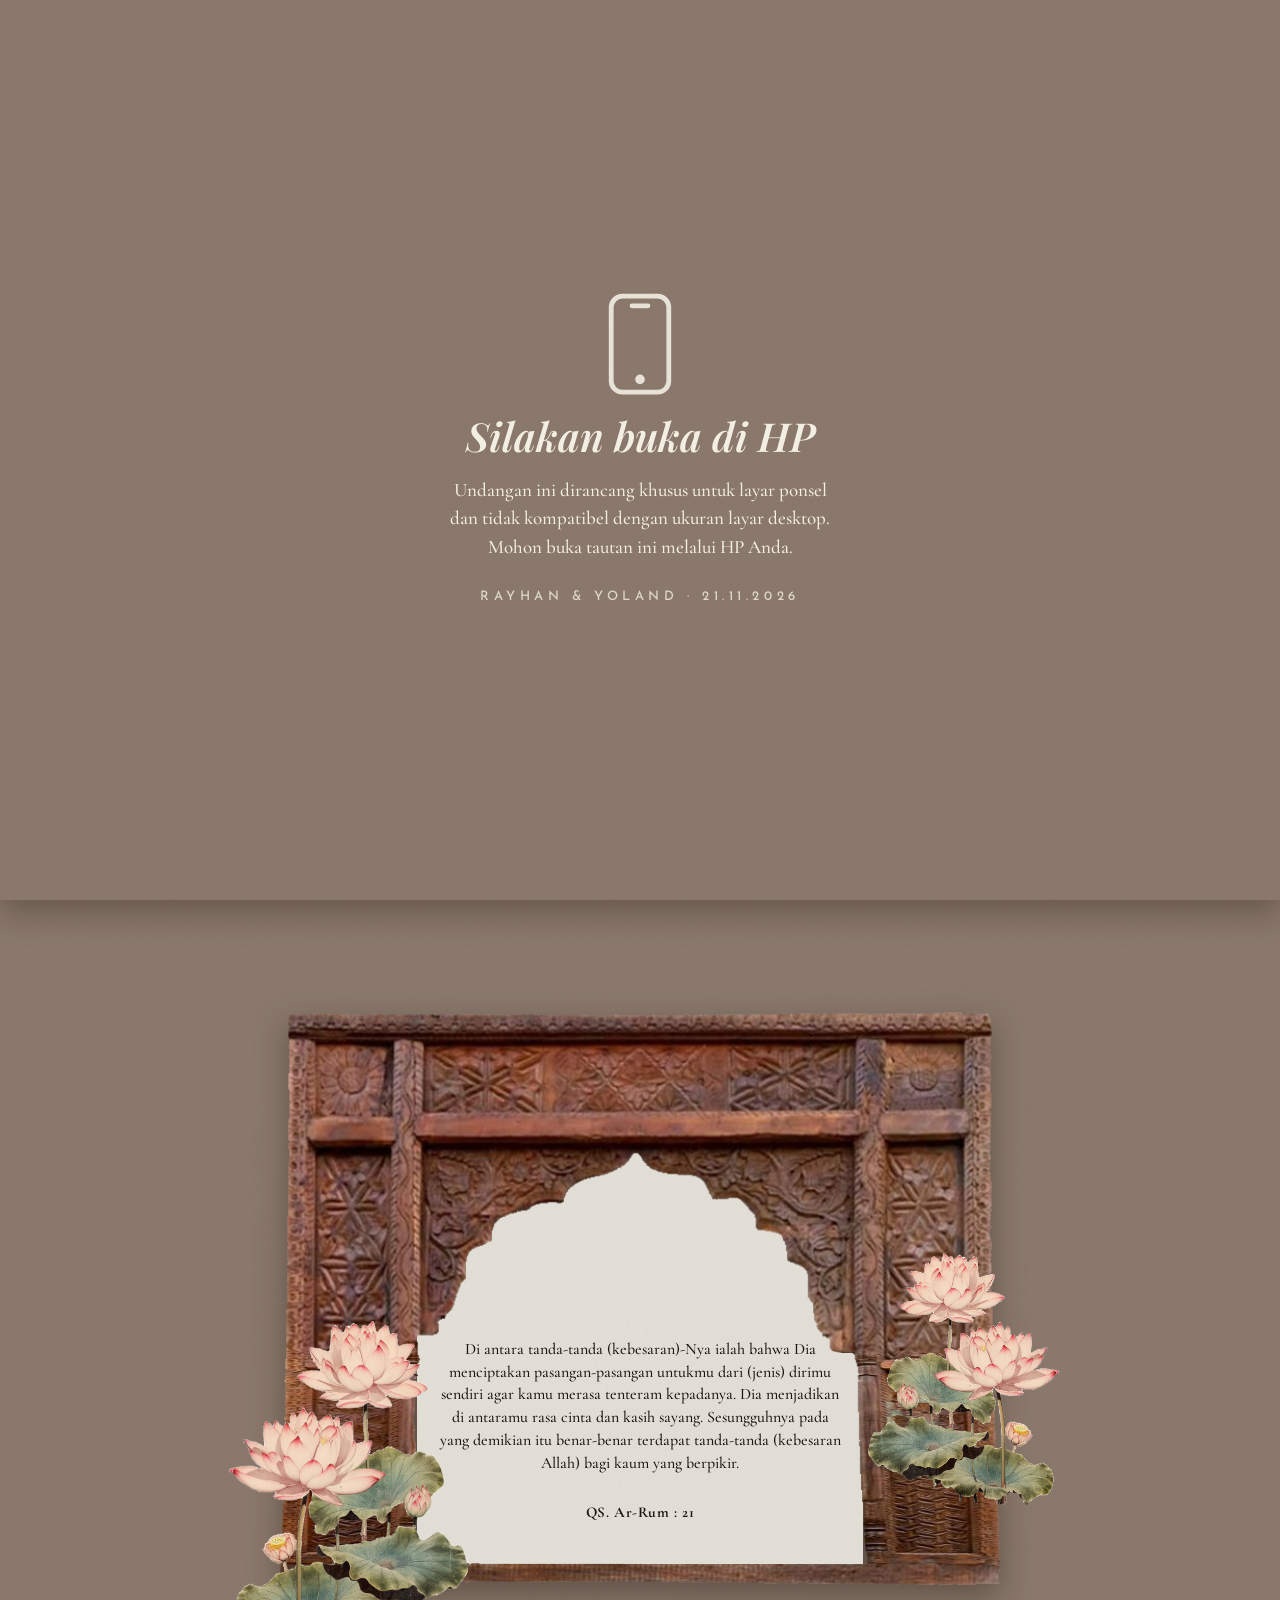
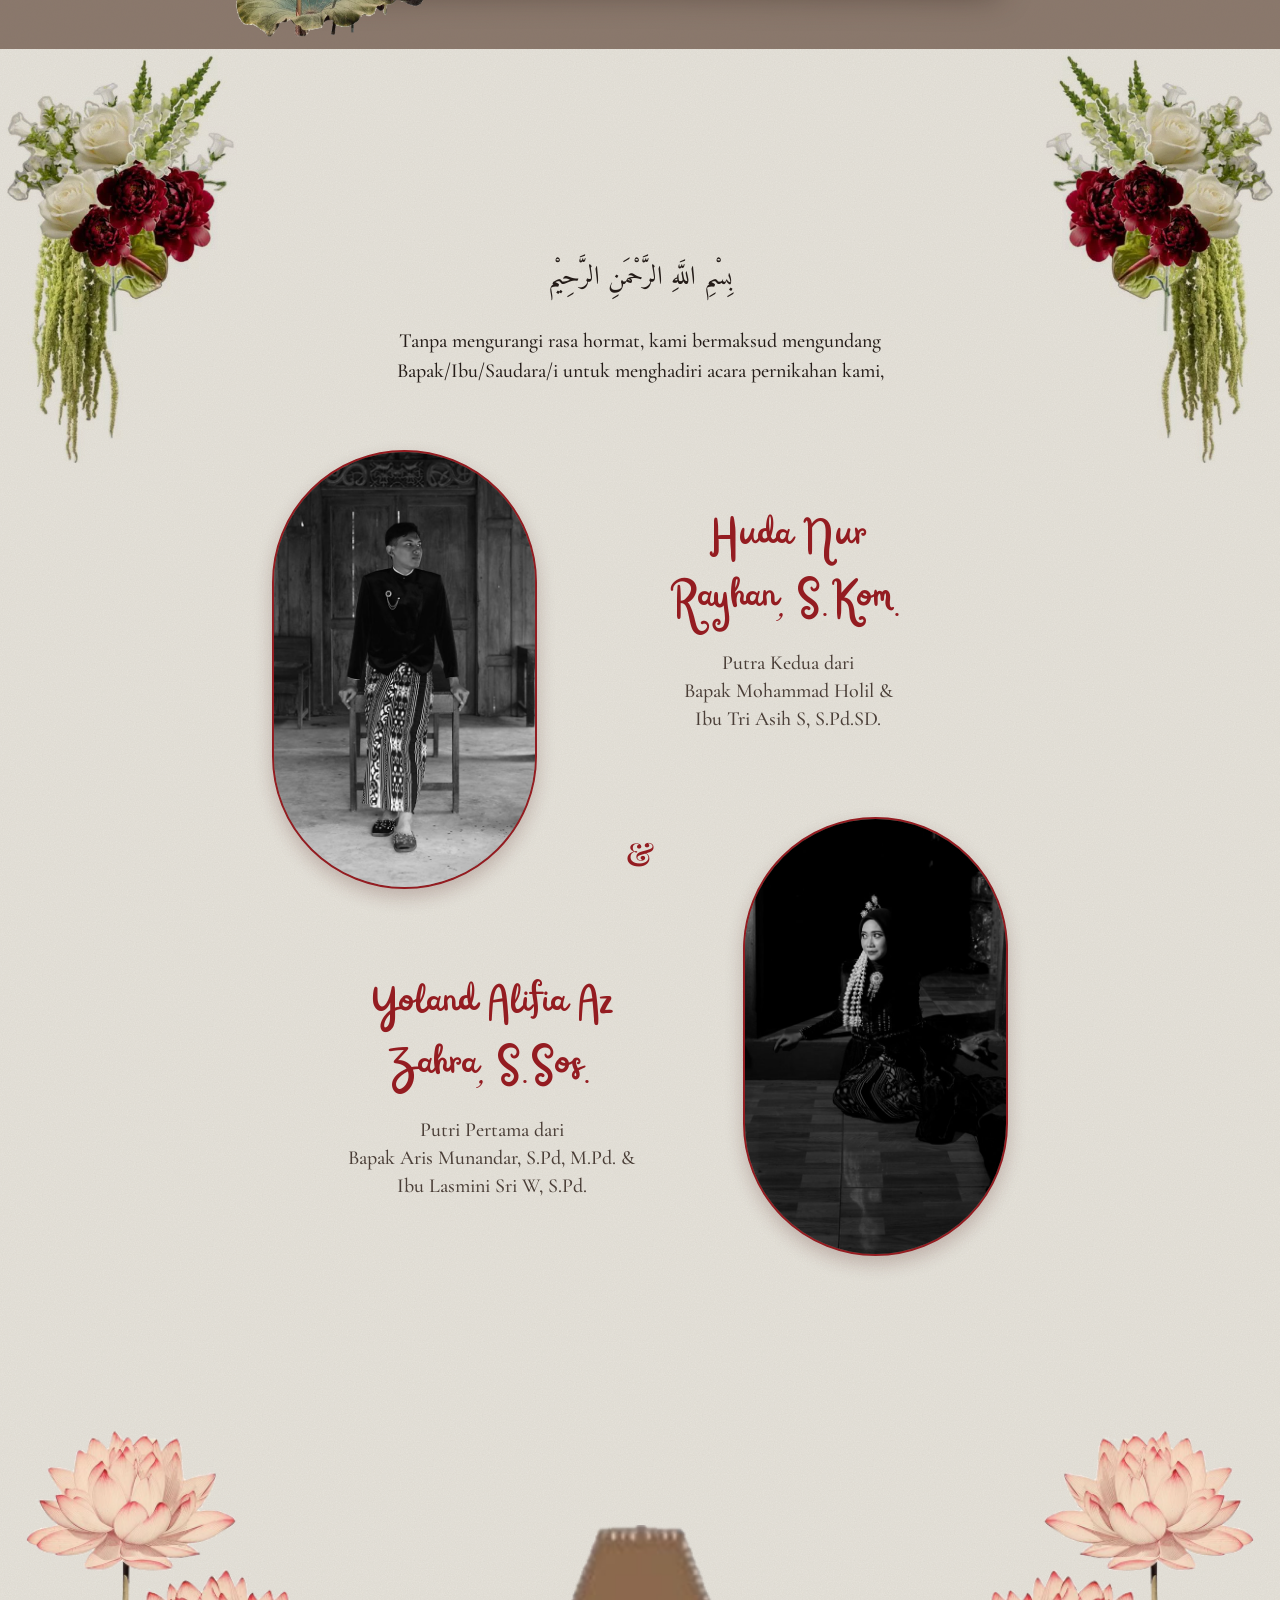
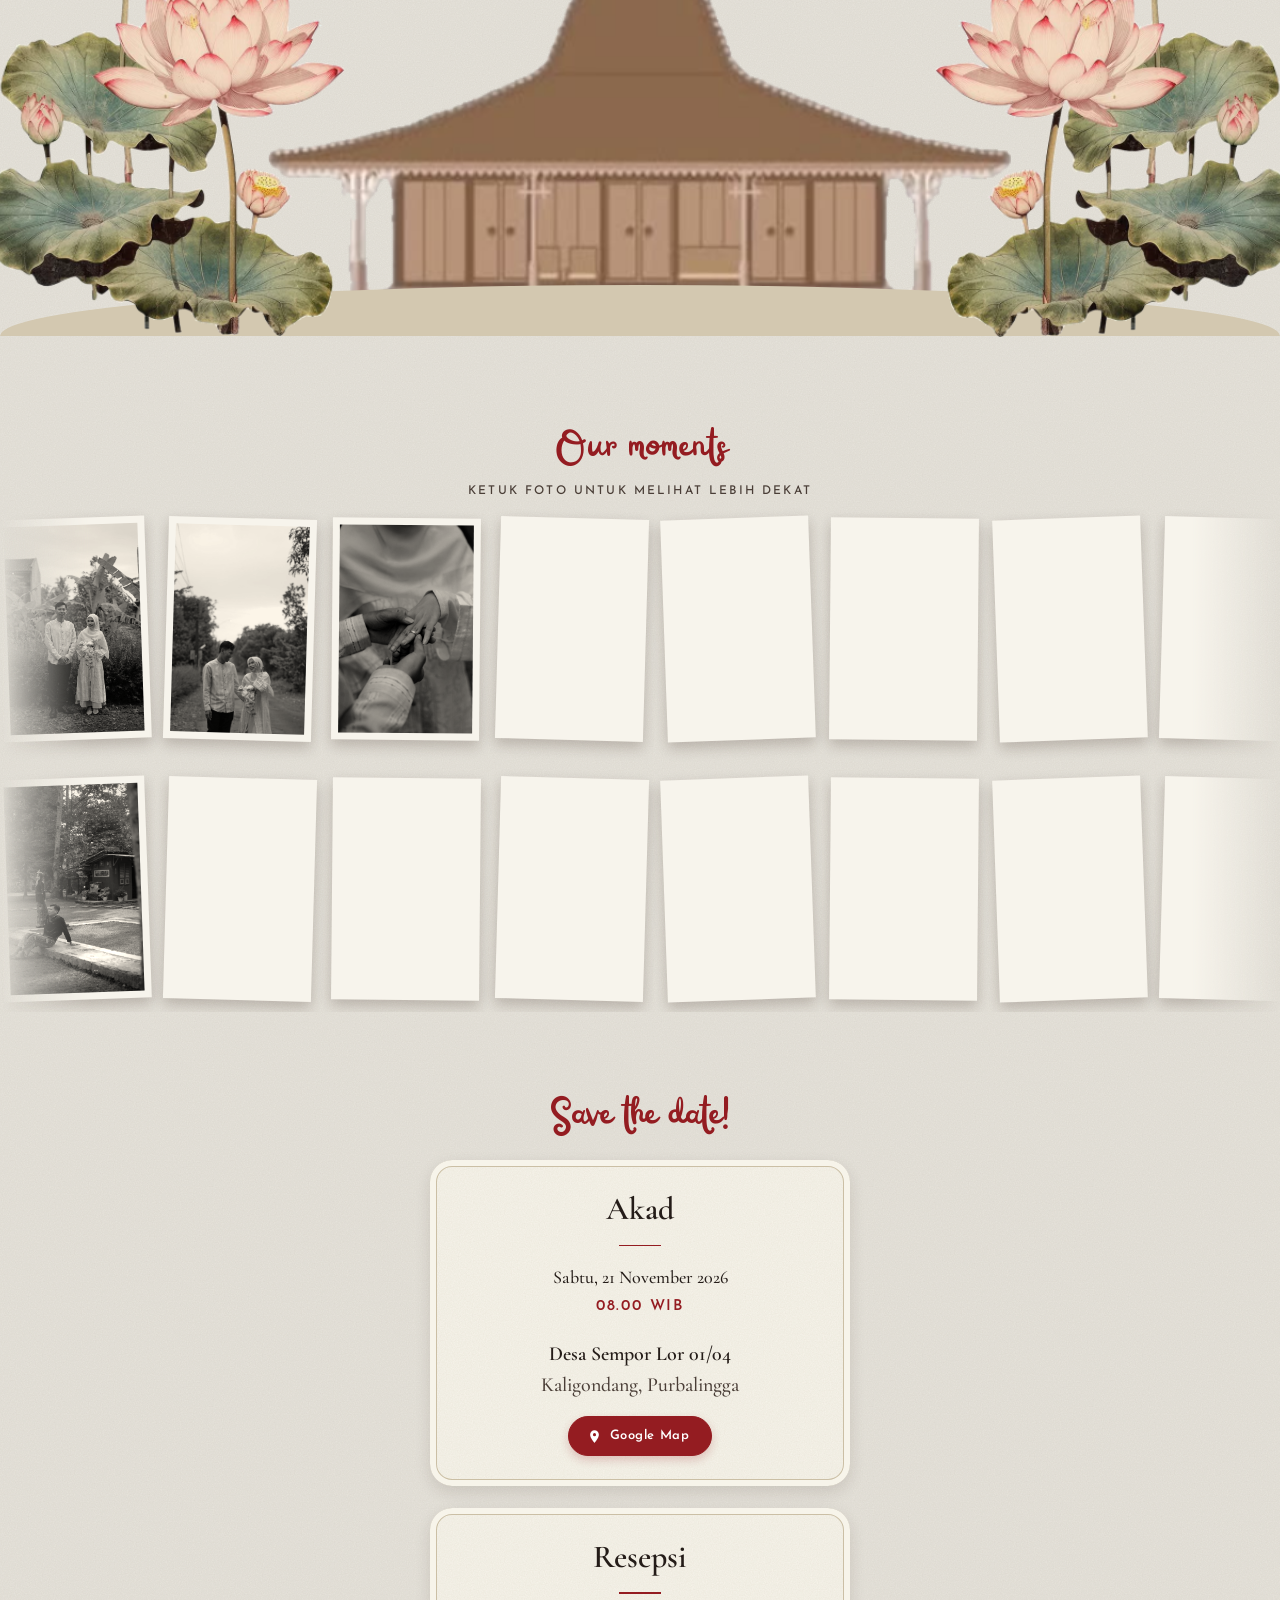
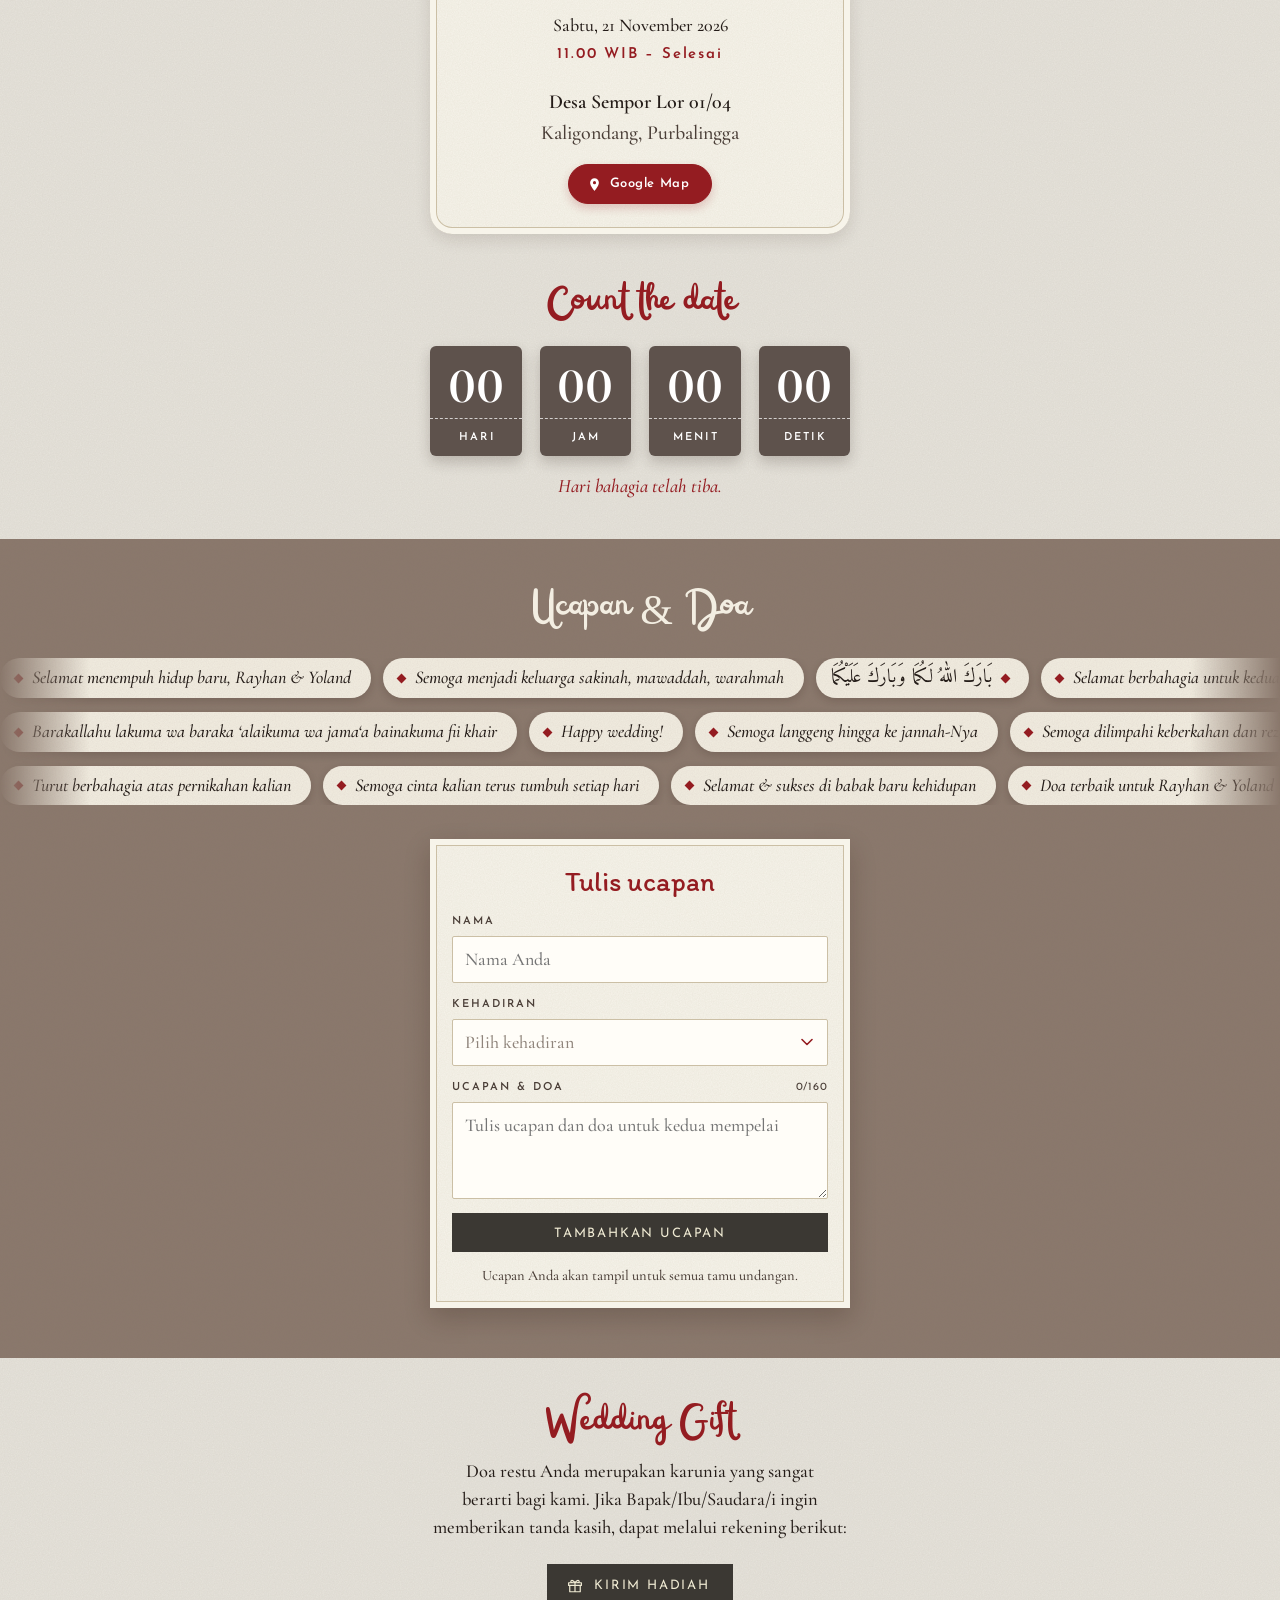
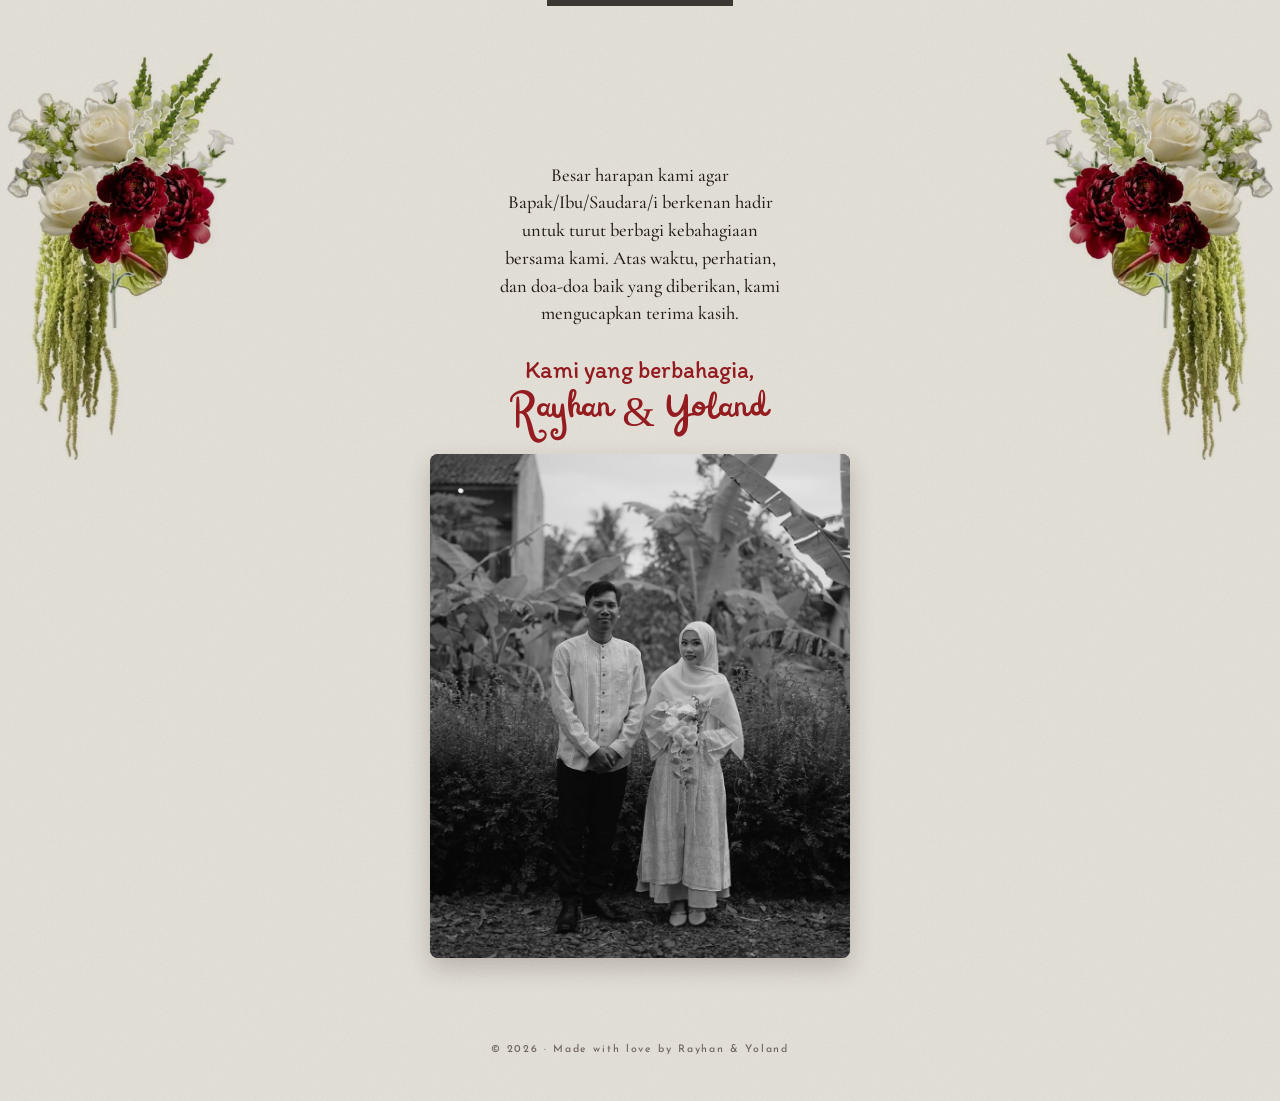
==== index.html @ 6fe1c778 "update" ====
<!doctype html>
<html lang="id">

<head>
  <meta charset="utf-8" />
  <meta name="viewport" content="width=device-width,initial-scale=1,viewport-fit=cover" />
  <style>
    /* no top padding: the cover art runs edge to edge under the notch/status bar (viewport-fit=cover);
       a safe-area-inset-top padding here showed up as a blank strip above the cover on iPhone */
    :root {
      color-scheme: light;
      box-sizing: border-box;
      padding-bottom: env(safe-area-inset-bottom, 0px);
    }

    html {
      scroll-padding-top: env(safe-area-inset-top, 0px);
    }

    body {
      margin: 0;
      padding: 0;
      font:
        14px -apple-system,
        BlinkMacSystemFont,
        sans-serif;
      background: #faf9f5;
      color: #141413;
    }

    img {
      max-width: 100%;
    }

    [hidden]:not([hidden="until-found" i]) {
      display: none !important;
    }
  </style>
  <title>Rayhan &amp; Yoland</title>
  <!-- link preview (WhatsApp, Telegram, Facebook, X): og:image and og:url must be absolute URLs -->
  <meta name="description" content="Undangan pernikahan Rayhan &amp; Yoland · 21 November 2026" />
  <meta property="og:type" content="website" />
  <meta property="og:site_name" content="Rayhan &amp; Yoland" />
  <meta property="og:title" content="The Wedding of Rayhan &amp; Yoland" />
  <meta property="og:description" content="Kami mengundang Anda untuk hadir di hari bahagia kami · 21 November 2026" />
  <meta property="og:url" content="https://my-wed-gamma.vercel.app/" />
  <meta property="og:image" content="https://my-wed-gamma.vercel.app/pict/og/preview.jpg" />
  <meta property="og:image:secure_url" content="https://my-wed-gamma.vercel.app/pict/og/preview.jpg" />
  <meta property="og:image:type" content="image/jpeg" />
  <meta property="og:image:width" content="1200" />
  <meta property="og:image:height" content="630" />
  <meta property="og:image:alt" content="Rayhan &amp; Yoland · 21 November 2026" />
  <meta property="og:locale" content="id_ID" />
  <meta name="twitter:card" content="summary_large_image" />
  <!-- tab icon: a red heart drawn as SVG, so it looks the same on every device (emoji differ per OS) -->
  <link rel="icon" type="image/svg+xml"
    href="data:image/svg+xml,%3Csvg xmlns='http://www.w3.org/2000/svg' viewBox='0 0 32 32'%3E%3Cpath d='M16 29.5C6.5 22.6 1.5 17 1.5 10.8 1.5 6.2 5.1 2.5 9.5 2.5c2.7 0 5 1.3 6.5 3.4 1.5-2.1 3.8-3.4 6.5-3.4 4.4 0 8 3.7 8 8.3 0 6.2-5 11.8-14.5 18.7Z' fill='%23e0243a'/%3E%3C/svg%3E" />
  <link rel="preconnect" href="https://fonts.googleapis.com" />
  <link rel="preconnect" href="https://fonts.gstatic.com" crossorigin />
  <link rel="stylesheet"
    href="https://fonts.googleapis.com/css2?family=Amiri&family=Cormorant+Garamond:ital,wght@0,400;0,500;0,600;0,700;1,500&family=Courier+Prime&family=Homemade+Apple&family=Itim&family=Josefin+Sans:wght@300;400;600&family=Mea+Culpa&family=Mrs+Saint+Delafield&family=Playfair+Display:ital,wght@0,600;1,600&display=swap" />
  <style>
    /* Single-look letterpress invitation: painted explicitly, no dark variant. */
    /* Railey is not on Google Fonts: uses the installed copy, or a file in fonts/ next to this page. */
    @font-face {
      font-family: "Railey";
      src: local("Railey"), local("Railey Regular"), local("Railey-Regular"),
        url("fonts/Railey.woff2") format("woff2"),
        url("fonts/Railey.otf") format("opentype"),
        url("fonts/Railey.ttf") format("truetype");
      font-display: swap;
    }

    :root {
      --taupe: #8a786c;
      --taupe-light: #9c8b7e;
      --paper: #e6e3db;
      --card: #eeeade;
      --ink: #241c18;
      --ink-soft: #4a3e37;
      --red: #941c21;
      --box: #5e524c;
      --wood: #5b3725;
      --wood-dark: #38200f;
      --nav-ink: #1e2633;
      --nav-mute: #7b8189;
      --noise: url("data:image/svg+xml,%3Csvg xmlns='http://www.w3.org/2000/svg' width='220' height='220'%3E%3Cfilter id='n'%3E%3CfeTurbulence type='fractalNoise' baseFrequency='.85' numOctaves='2' stitchTiles='stitch'/%3E%3CfeColorMatrix values='0 0 0 0 .22 0 0 0 0 .17 0 0 0 0 .13 0 0 0 .10 0'/%3E%3C/filter%3E%3Crect width='100%25' height='100%25' filter='url(%23n)'/%3E%3C/svg%3E");
      --serif: "Cormorant Garamond", Garamond, "Times New Roman", serif;
      --display: "Playfair Display", Georgia, serif;
      --script: "Mrs Saint Delafield", "Brush Script MT", cursive;
      --hand: "Mea Culpa", "Brush Script MT", cursive;
      /* section titles: Railey (fonts/Railey.ttf, same as the couple's names), so every device shows the same script */
      --title: "Railey", "Homemade Apple", cursive;
      /* "Tulis ucapan" and "Kami yang berbahagia,": MV Boli ships only with Windows, so phones fall back to Itim */
      --title-soft: "MV Boli", "Itim", "Comic Sans MS", cursive;
      --sans: "Josefin Sans", "Gill Sans", "Trebuchet MS", sans-serif;
      --mono: "Courier Prime", "Courier New", monospace;
      /* 1/400 of the screen width: a 400px-wide design that grows and shrinks with the phone */
      --u: clamp(0.8px, 100vw / 400, 2px);
    }

    html {
      scroll-behavior: smooth;
    }

    /* no sideways scrolling: clip anything that pokes past the screen edge (lotus, 100vw pieces) */
    html {
      overflow-x: hidden;
      overflow-x: clip;
    }

    body {
      overflow-x: clip;
    }

    @media (prefers-reduced-motion: reduce) {
      html {
        scroll-behavior: auto;
      }
    }

    body {
      margin: 0;
      background: var(--paper) var(--noise);
      color: var(--ink);
      font-family: var(--serif);
      font-size: 18px;
      font-weight: 500;
      line-height: 1.45;
      -webkit-font-smoothing: antialiased;
    }

    h1,
    h2,
    h3,
    p {
      margin: 0;
    }

    a {
      color: inherit;
    }

    :focus-visible {
      outline: 2px solid var(--red);
      outline-offset: 3px;
    }

    .band {
      padding-inline: 16px;
    }

    .col {
      max-width: 420px;
      margin-inline: auto;
    }

    .center {
      text-align: center;
    }

    [id] {
      scroll-margin-top: 64px;
    }

    /* ---------- top bar ---------- */
    .topbar {
      position: sticky;
      top: env(safe-area-inset-top, 0px);
      z-index: 10;
      background: var(--paper);
      border-bottom: 1px solid rgba(36, 28, 24, 0.06);
    }

    .topbar nav {
      display: flex;
      justify-content: flex-end;
      gap: 24px;
      height: 56px;
      align-items: center;
      max-width: 1100px;
      margin-inline: auto;
      font-family: var(--mono);
      font-size: 21px;
    }

    .topbar a {
      text-decoration: none;
      color: var(--nav-mute);
    }

    .topbar a:first-child {
      color: var(--nav-ink);
    }

    .topbar a:hover {
      text-decoration: underline;
      text-underline-offset: 4px;
    }

    /* ---------- taupe opening: envelope, card, verse ---------- */
    .taupe {
      background: var(--taupe) var(--noise);
      padding-block: 28px 64px;
      overflow: hidden;
      overflow: clip;
    }

    /* ---------- envelope intro (shown only when JS runs) ---------- */
    .sealed,
    .sealed body {
      overflow: hidden;
    }

    .intro {
      display: none;
    }

    .sealed .intro {
      position: fixed;
      inset: 0;
      z-index: 50;
      display: grid;
      align-content: center;
      justify-items: center;
      gap: 28px;
      padding: calc(24px + env(safe-area-inset-top, 0px)) 16px calc(24px + env(safe-area-inset-bottom, 0px));
      background: var(--taupe) var(--noise);
      text-align: center;
      color: #f3eee2;
      transition: opacity 0.9s cubic-bezier(0.4, 0, 0.2, 1) 0.1s;
    }

    .intro-head,
    .intro-to {
      transition:
        opacity 0.55s ease,
        transform 0.7s cubic-bezier(0.22, 1, 0.36, 1);
    }

    /* entrance: title, envelope and greeting drift in one after another */
    .intro-head {
      animation: intro-rise 0.9s cubic-bezier(0.22, 1, 0.36, 1) 0.1s backwards;
    }

    .intro-to {
      animation: intro-rise 0.9s cubic-bezier(0.22, 1, 0.36, 1) 0.45s backwards;
    }

    @keyframes intro-rise {
      from {
        opacity: 0;
        translate: 0 14px;
      }
    }

    .intro-eyebrow {
      font-weight: 700;
      font-size: 13px;
      letter-spacing: 0.35em;
      padding-left: 0.35em;
      opacity: 0.85;
    }

    .intro-names {
      font-family: var(--display);
      font-style: italic;
      font-weight: 600;
      font-size: clamp(36px, 10.5vw, 48px);
      line-height: 1.1;
      margin-top: 4px;
    }

    .intro-to {
      font-size: 18px;
      line-height: 1.4;
    }

    .env {
      position: relative;
      width: min(78vw, 380px);
      aspect-ratio: 3 / 2;
      perspective: 1100px;
      cursor: pointer;
      -webkit-tap-highlight-color: transparent;
      transition:
        transform 1s cubic-bezier(0.22, 1, 0.36, 1),
        opacity 0.6s ease;
      animation:
        env-in 1.1s cubic-bezier(0.22, 1, 0.36, 1) 0.25s backwards,
        bob 3.6s ease-in-out 1.35s infinite;
    }

    @keyframes env-in {
      from {
        opacity: 0;
        translate: 0 22px;
        scale: 0.94;
      }
    }

    @keyframes bob {
      50% {
        translate: 0 -5px;
      }
    }

    .env-back {
      position: absolute;
      inset: 0;
      z-index: 0;
      background: #ddd5b8;
      box-shadow: 0 14px 30px rgba(40, 24, 14, 0.32);
    }

    .letter {
      position: absolute;
      left: 6%;
      right: 6%;
      top: 7%;
      height: 86%;
      z-index: 2;
      box-sizing: border-box;
      padding: 18px 12px;
      background: #f8f4ea var(--noise);
      color: var(--ink);
      box-shadow:
        0 2px 6px rgba(40, 24, 14, 0.15),
        inset 0 0 0 6px #f8f4ea,
        inset 0 0 0 7px #cbbfa5;
      transition:
        transform 1.1s cubic-bezier(0.22, 1, 0.36, 1),
        box-shadow 1.1s ease;
    }

    .letter-caps {
      font-weight: 700;
      font-size: 10px;
      letter-spacing: 0.3em;
      padding-left: 0.3em;
      margin-top: 6px;
    }

    .letter-names {
      /* Railey (one weight): a touch larger than the old Playfair to read the same */
      font-family: var(--title);
      font-style: normal;
      font-weight: 400;
      font-size: clamp(25px, 8vw, 34px);
      line-height: 1.15;
      margin-top: 6px;
    }

    .letter-date {
      font-weight: 700;
      font-size: 11px;
      letter-spacing: 0.3em;
      padding-left: 0.3em;
      margin-top: 6px;
      color: var(--red);
    }

    .env-pocket {
      position: absolute;
      inset: 0;
      z-index: 3;
      width: 100%;
      height: 100%;
      display: block;
    }

    .flap-wrap {
      position: absolute;
      left: 0;
      right: 0;
      top: 0;
      height: 60%;
      z-index: 4;
      transform-origin: 50% 0;
      will-change: transform;
      filter: drop-shadow(0 3px 3px rgba(60, 40, 20, 0.18));
    }

    .flap {
      width: 100%;
      height: 100%;
      background: linear-gradient(180deg, #e6dfc3, #efe9d2);
      clip-path: polygon(0 0, 100% 0, 52% 97%, 50% 100%, 48% 97%);
    }

    .seal {
      position: absolute;
      left: 50%;
      top: 60%;
      z-index: 5;
      width: 58px;
      height: 58px;
      margin: -29px 0 0 -29px;
      display: grid;
      place-items: center;
      border-radius: 48% 52% 50% 50% / 52% 47% 53% 48%;
      background: radial-gradient(circle at 38% 34%,
          #c23a3f,
          #8e171d 60%,
          #6c0f14);
      box-shadow:
        0 3px 6px rgba(60, 10, 10, 0.35),
        inset 0 0 0 5px rgba(0, 0, 0, 0.12),
        inset 0 0 0 7px rgba(255, 190, 170, 0.18);
      font-family: var(--script);
      font-size: 24px;
      color: rgba(255, 222, 205, 0.85);
      transition:
        opacity 0.45s ease 0.2s,
        transform 0.55s cubic-bezier(0.34, 1.3, 0.64, 1) 0.15s,
        filter 0.45s ease 0.2s;
    }

    .open-btn {
      position: absolute;
      left: 50%;
      /* fixed 12px gap below the seal at every screen size: seal centre (60%) + seal radius (29px) + gap */
      top: calc(60% + 29px + 12px);
      z-index: 6;
      transform: translateX(-50%);
      white-space: nowrap;
      background: rgba(255, 255, 255, 0.28);
      border: 1.5px solid #3b3833;
      color: #2d2a26;
      font-family: var(--sans);
      font-weight: 400;
      font-size: 14px;
      letter-spacing: 0.12em;
      line-height: 1;
      padding: 11px 22px 9px;
      cursor: pointer;
      transition:
        background-color 0.2s ease,
        color 0.2s ease,
        opacity 0.3s ease;
    }

    .open-btn:hover {
      background: #3b3833;
      color: #efead3;
    }

    /* opening sequence: grow → seal breaks → flap opens → letter rises → all fades */
    .intro.is-opening .intro-head {
      opacity: 0;
      transform: translateY(-16px);
    }

    .intro.is-opening .intro-to {
      opacity: 0;
      transform: translateY(16px);
    }

    .intro.is-opening .open-btn {
      opacity: 0;
      pointer-events: none;
    }

    /* bob freezes where it is instead of snapping back to 0 */
    .intro.is-opening .env {
      transform: scale(1.14);
      animation-play-state: running, paused;
    }

    .intro.is-opening .seal {
      opacity: 0;
      transform: scale(1.3) rotate(-10deg);
      filter: blur(2px);
    }

    .intro.is-opening .flap-wrap {
      transform: rotateX(180deg);
      z-index: 1;
      /* symmetric ease: the flap is edge-on (90deg) exactly halfway, when it slips behind the letter */
      transition:
        transform 0.9s cubic-bezier(0.65, 0, 0.35, 1) 0.45s,
        z-index 0s linear 0.9s;
    }

    .intro.is-opening .letter {
      transform: translateY(-60%);
      box-shadow:
        0 16px 30px rgba(40, 24, 14, 0.28),
        inset 0 0 0 6px #f8f4ea,
        inset 0 0 0 7px #cbbfa5;
      transition-delay: 1.15s;
    }

    .intro.is-leaving {
      opacity: 0;
      pointer-events: none;
    }

    .intro.is-leaving .env {
      transform: scale(1.5);
      opacity: 0;
      transition:
        transform 1.1s cubic-bezier(0.5, 0, 0.2, 1),
        opacity 0.8s ease 0.15s;
    }

    @media (prefers-reduced-motion: reduce) {

      .env,
      .intro-head,
      .intro-to {
        animation: none;
      }

      .sealed .intro {
        transition-duration: 0.2s;
        transition-delay: 0s;
      }
    }

    .card:focus {
      outline: none;
    }

    /* full-bleed cover: cancel the section's side and top padding */
    .card {
      margin: -28px -16px 0;
      background: var(--card) var(--noise);
      box-shadow: 0 12px 30px rgba(35, 20, 10, 0.32);
    }

    .card svg,
    .card img {
      display: block;
      width: 100%;
      height: auto;
    }

    /* full-page cover: fills the screen, fades out as the guest scrolls (opacity/--cover-* set by JS) */
    #undangan {
      position: relative;
      height: 100vh;
      height: 100svh;
      overflow: hidden;
      will-change: opacity;
      container-type: size;
      /* cqh = 1% of the cover's height, so the text scales with the art */
    }

    /* cover.png (1414×2000): the bottom 92px is plain background; make the image 2000/1908 of the cover's
     height so that strip drops below the bottom edge (overflow: hidden) */
    #undangan img {
      height: calc(100% * 2000 / 1908);
      object-fit: cover;
      object-position: 50% 0;
      transform: translateY(var(--cover-shift, 0px)) scale(var(--cover-scale, 1));
      will-change: transform;
    }

    /* live text over the cover art (pict/page/cover.jpeg holds only the art): stays sharp and shows the guest name (?id=) */
    .cover-text {
      position: absolute;
      inset: 0;
      text-align: center;
      color: #14100d;
      pointer-events: none;
      transform: translateY(var(--cover-shift, 0px)) scale(var(--cover-scale, 1));
    }

    .cover-text>* {
      position: absolute;
      left: 6%;
      right: 6%;
      margin: 0;
    }

    .ct-date {
      top: 36.5%;
      /* below the hanging janur strands */
      font-weight: 600;
      font-size: 2.6vh;
      font-size: min(2.6cqh, 5.4cqw);
      letter-spacing: 0.12em;
      padding-left: 0.12em;
      line-height: 1.2;
      font-variant-numeric: oldstyle-nums;
    }

    .ct-of {
      top: 39.6%;
      font-weight: 600;
      font-size: 3vh;
      font-size: min(3cqh, 6.2cqw);
      letter-spacing: 0.16em;
      padding-left: 0.16em;
      line-height: 1.2;
    }

    .ct-names {
      top: 46.5%;
      /* Railey, like the couple's names inside; it has one weight, so no faux bold/italic */
      font-family: var(--title);
      font-style: normal;
      font-weight: 400;
      font-size: 7.8vh;
      font-size: min(7.8cqh, 16cqw);
      line-height: 1.02;
      text-shadow: 0.04em 0.05em 0.03em rgba(20, 12, 8, 0.32);
    }

    /* in the plain band under the art: the gunungan ends at 86.5% of the cover, the plant pots at ~89% */
    .ct-to {
      top: 88%;
      font-style: italic;
      font-weight: 600;
      font-size: 2.1vh;
      font-size: min(2.1cqh, 4.6cqw);
      line-height: 1.35;
    }

    /* the guest's name sits in a small letterpress box */
    .ct-to .guest-name {
      display: table;
      max-width: 92%;
      margin: 0.35em auto 0;
      padding: 0.28em 1em 0.3em;
      font-style: normal;
      font-weight: 700;
      font-size: 1.08em;
      line-height: 1.2;
      color: var(--ink);
      background: rgba(255, 253, 248, 0.82);
      border: 1px solid #b3a58e;
      border-radius: 6px;
      box-shadow:
        inset 0 0 0 3px rgba(255, 253, 248, 0.82),
        inset 0 0 0 4px rgba(179, 165, 142, 0.45),
        0 3px 10px rgba(40, 24, 14, 0.12);
    }

    /* intro: once the envelope is opened the art settles in and the text rises line by line.
     Held on its first frame until the envelope starts to fade (.revealing). */
    @keyframes cover-art-in {
      from {
        scale: 1.1;
      }

      to {
        scale: 1;
      }
    }

    @keyframes ct-rise {
      from {
        opacity: 0;
        transform: translateY(16px);
      }

      to {
        opacity: 1;
        transform: none;
      }
    }

    @keyframes ct-names-in {
      from {
        opacity: 0;
        transform: scale(0.92);
        filter: blur(6px);
        letter-spacing: 0.06em;
      }

      to {
        opacity: 1;
        transform: none;
        filter: none;
        letter-spacing: 0;
      }
    }

    #undangan img {
      animation: cover-art-in 2.6s cubic-bezier(0.2, 0.7, 0.2, 1) both;
    }

    .cover-text>* {
      animation: ct-rise 0.9s cubic-bezier(0.2, 0.7, 0.2, 1) both;
    }

    .ct-date {
      animation-delay: 0.35s;
    }

    .ct-of {
      animation-delay: 0.6s;
    }

    .ct-names {
      animation: ct-names-in 1.3s cubic-bezier(0.2, 0.7, 0.2, 1) 0.95s both;
    }

    .ct-to {
      animation-delay: 1.8s;
    }

    .sealed:not(.revealing) #undangan img,
    .sealed:not(.revealing) .cover-text>* {
      animation-play-state: paused;
    }

    @media (prefers-reduced-motion: reduce) {
      #undangan img {
        animation: none;
      }

      .cover-text>*,
      .ct-names {
        animation: ct-fade 0.6s ease both;
      }

      @keyframes ct-fade {
        from {
          opacity: 0;
        }
      }
    }

    /* ---------- verse door + couple: layout sized in --u (1/400 of the screen width) so it scales with the phone; text stays at the page-wide sizes ---------- */
    .door-wrap {
      position: relative;
      max-width: calc(360 * var(--u));
      margin: calc(56 * var(--u)) auto 0;
    }

    /* carved door (pict/assets/web/door.png, 692×909) as a 9-slice frame: the carvings keep their
     size and only the straight part of the doorway stretches, so the verse always fits inside.
     Slices in image px: top 326 (lintel + scalloped arch), right 132, bottom 21, left 132. */
    .door {
      --k: calc(var(--u) * 360 / 692);
      /* image px → screen, for a door 360u wide */
      border-style: solid;
      border-color: transparent;
      /* layout top is shorter than the drawn top so the text starts up inside the arch */
      /* the doorway in door.png is see-through: the padding box starts just above the arch's peak (y 136)
       and is painted with the page's paper; the carved wood is drawn over it. The padding-top
       keeps the text starting inside the arch, as before (292 = 136 + 156). */
      border-width: calc(136 * var(--k)) calc(132 * var(--k)) calc(21 * var(--k)) calc(132 * var(--k));
      padding-top: calc(156 * var(--k));
      background: var(--paper) var(--noise);
      background-clip: padding-box;
      border-image-source: url("pict/assets/web/door.png");
      border-image-slice: 326 132 21 132 fill;
      border-image-width: calc(326 * var(--k)) calc(132 * var(--k)) calc(21 * var(--k)) calc(132 * var(--k));
      border-image-repeat: stretch;
      filter: drop-shadow(0 12px 16px rgba(30, 15, 8, 0.38));
    }

    .opening {
      margin: 0;
      padding: 0 calc(10 * var(--u)) calc(20 * var(--u));
      text-align: center;
      color: #1c1511;
      font-size: 16px;
      line-height: 1.42;
    }

    .opening cite {
      display: block;
      margin-top: calc(14 * var(--u));
      font-style: normal;
      font-weight: 700;
      font-size: 15px;
      letter-spacing: 0.04em;
    }

    /* same melati artwork as the right one, mirrored so the two don't look copy-pasted */
    .lotus-left {
      position: absolute;
      left: calc(-26 * var(--u));
      bottom: calc(-26 * var(--u));
      width: calc(120 * var(--u));
      height: auto;
      transform: scaleX(-1);
      pointer-events: none;
    }

    .lotus-right {
      position: absolute;
      right: calc(-30 * var(--u));
      top: 42%;
      width: calc(96 * var(--u));
      height: auto;
      pointer-events: none;
    }

    /* ---------- paper sections ---------- */
    .paper {
      padding-block: 40px;
    }

    .garland-wrap {
      position: relative;
      padding-top: 76px;
    }

    /* two halves pinned to the screen edges and the section top, outside the padding (.paper: 40px) */
    .garland {
      position: absolute;
      top: -40px;
      width: min(50vw, 220px);
      height: auto;
      pointer-events: none;
    }

    .garland-l {
      left: calc(50% - 50vw);
    }

    .garland-r {
      right: calc(50% - 50vw);
    }

    .garland-text {
      padding-inline: 15%;
      text-align: center;
      position: relative;
    }

    /* the couple section scales with the screen width */
    #mempelai {
      padding: calc(40 * var(--u)) calc(16 * var(--u));
    }

    #mempelai .col {
      max-width: calc(368 * var(--u));
    }

    #mempelai .garland-wrap {
      padding-top: calc(64 * var(--u));
    }

    #mempelai .garland {
      top: calc(-40 * var(--u));
      width: calc(200 * var(--u));
    }

    /* top_flower.webp: crop away its wide white margin to the bouquet, and let the white melt into the paper */
    .flower {
      overflow: hidden;
      aspect-ratio: 405 / 705;
      mix-blend-mode: multiply;
    }

    .flower img {
      position: absolute;
      left: -35.8%;
      top: -40.4%;
      width: 166.7%;
      max-width: none;
      height: auto;
    }

    .flower-r {
      transform: scaleX(-1);
    }

    .garland.flower,
    #mempelai .garland.flower {
      width: calc(120 * var(--u));
    }

    .bismillah {
      font-family: "Amiri", "Traditional Arabic", serif;
      font-size: 26px;
      line-height: 1.6;
      margin-bottom: calc(14 * var(--u));
      font-weight: 400;
    }

    .lead {
      font-size: min(calc(15 * var(--u)), 20px);
      line-height: 1.5;
      text-wrap: balance;
    }

    /* staggered couple: each photo spans two rows so the other side's text tucks in beside it */
    .couple {
      display: grid;
      grid-template-columns: 36% 1fr 36%;
      grid-template-areas:
        "p1  t1  t1"
        "p1  amp p2"
        "t2  t2  p2";
      column-gap: calc(16 * var(--u));
      row-gap: calc(22 * var(--u));
      align-items: center;
      padding-top: calc(32 * var(--u));
    }

    .c-p1 {
      grid-area: p1;
    }

    .c-t1 {
      grid-area: t1;
      align-self: start;
      padding-top: calc(28 * var(--u));
    }

    .c-amp {
      grid-area: amp;
    }

    .c-t2 {
      grid-area: t2;
      align-self: end;
      padding-bottom: calc(28 * var(--u));
    }

    .c-p2 {
      grid-area: p2;
    }

    .oval {
      aspect-ratio: 3 / 5;
      max-width: 100%;
      border-radius: 999px;
      /* capsule: straight sides, round top and bottom */
      border: 2.5px solid var(--red);
      overflow: hidden;
      background: #7b6c62 var(--noise);
      box-shadow: 0 8px 18px rgba(70, 20, 15, 0.22);
      display: grid;
      place-items: center;
    }

    .oval img,
    .couple-photo img {
      width: 100%;
      height: 100%;
      object-fit: cover;
      filter: grayscale(1);
      display: block;
    }

    /* closing photo (2:3) in a 5:6 frame: pinned to the frame so object-fit crops it (instead of the
     grid letting it grow to its own height), and aimed low to keep the couple in view, head to shoes */
    .couple-photo {
      position: relative;
    }

    .couple-photo img {
      position: absolute;
      inset: 0;
      object-position: 50% 82%;
    }

    .oval>svg,
    .couple-photo>svg {
      width: 100%;
      height: 100%;
      display: block;
    }

    .mono {
      font-family: var(--script);
      color: rgba(246, 240, 228, 0.78);
      font-size: clamp(58px, 17vw, 86px);
      line-height: 1;
      user-select: none;
    }

    .who {
      text-align: center;
    }

    .name {
      font-family: "Railey", "Homemade Apple", var(--hand);
      font-weight: 400;
      color: var(--red);
      font-size: calc(22 * var(--u));
      line-height: 1.4;
      margin-bottom: calc(10 * var(--u));
      text-wrap: balance;
    }

    .parents {
      font-size: min(calc(15 * var(--u)), 20px);
      line-height: 1.4;
      color: var(--ink-soft);
      text-wrap: balance;
    }

    .amp {
      font-family: var(--display);
      font-weight: 600;
      color: var(--red);
      font-size: 32px;
      text-align: center;
      line-height: 1;
      margin: 0;
    }

    /* full-bleed: reaches both screen edges, outside the column padding */
    .scene {
      position: relative;
      width: 100vw;
      aspect-ratio: 400 / 200;
      margin: calc(20 * var(--u)) 0 0 calc(50% - 50vw);
    }

    /* the ground the house stands on, drawn over the house's base and under the flowers */
    .scene::after {
      content: "";
      position: absolute;
      left: 0;
      right: 0;
      bottom: 0;
      height: 8%;
      z-index: 1;
      background: #d3c8b0;
      border-radius: 50% 50% 0 0 / 100% 100% 0 0;
    }

    .scene img {
      position: absolute;
      bottom: 0;
      height: auto;
      max-width: none;
    }

    .scene-home {
      left: 50%;
      bottom: 5%;
      width: 58%;
      transform: translateX(-50%);
    }

    .scene-melati {
      left: -3%;
      width: 30%;
      z-index: 2;
    }

    /* same melati as the left, mirrored so the scene is framed symmetrically */
    .scene-flower {
      right: -3%;
      width: 30%;
      z-index: 2;
      transform: scaleX(-1);
    }

    .script-xl {
      font-family: var(--title);
      font-weight: 400;
      color: var(--red);
      font-size: clamp(32px, 9.5vw, 42px);
      line-height: 1.2;
    }

    /* ---------- event cards (akad, resepsi) ---------- */
    .events {
      display: grid;
      gap: 22px;
      margin-top: 18px;
    }

    .ev {
      padding: 30px 20px 30px;
      border-radius: 22px;
      /* same letterpress card as the wish form and gift accounts */
      background: #f7f4ea var(--noise);
      box-shadow:
        0 6px 16px rgba(40, 24, 14, 0.12),
        inset 0 0 0 6px #f7f4ea,
        inset 0 0 0 7px #cbbfa5;
    }

    .ev-title {
      font-family: var(--serif);
      font-weight: 600;
      font-size: 32px;
      line-height: 1.2;
      margin-top: 0;
      color: var(--ink);
    }

    .ev-rule {
      width: 42px;
      height: 1.5px;
      margin: 16px auto 18px;
      background: var(--red);
      border: 0;
    }

    .ev-date {
      font-size: 18px;
    }

    .ev-time {
      font-family: var(--sans);
      font-weight: 600;
      font-size: 15px;
      letter-spacing: 0.12em;
      color: var(--red);
      margin-top: 6px;
    }

    .ev-venue {
      font-size: 20px;
      font-weight: 600;
      margin-top: 22px;
    }

    .ev-addr {
      font-size: 20px;
      color: var(--ink-soft);
      margin-top: 2px;
    }

    .map-btn {
      display: inline-flex;
      align-items: center;
      gap: 8px;
      margin-top: 16px;
      padding: 10px 22px 9px 18px;
      border: 1px solid var(--red);
      border-radius: 999px;
      background: var(--red);
      color: #fff;
      font-family: var(--sans);
      font-weight: 600;
      font-size: 13px;
      letter-spacing: 0.04em;
      text-decoration: none;
      box-shadow: 0 4px 10px rgba(148, 28, 33, 0.22);
      transition:
        transform 0.2s ease,
        box-shadow 0.2s ease;
    }

    .map-btn svg {
      width: 15px;
      height: 15px;
      flex: none;
    }

    .map-btn:hover {
      transform: translateY(-2px);
      box-shadow: 0 7px 14px rgba(148, 28, 33, 0.28);
    }

    .countdown-title {
      margin-top: 44px;
    }

    .count {
      display: flex;
      justify-content: center;
      gap: clamp(8px, 3.5vw, 18px);
      margin-top: 18px;
    }

    .unit {
      flex: 1 1 0;
      max-width: 96px;
      background: var(--box);
      color: #fff;
      border-radius: 6px;
      box-shadow: 0 6px 14px rgba(40, 28, 22, 0.22);
    }

    .num {
      font-family: var(--display);
      font-weight: 600;
      font-size: clamp(30px, 10vw, 44px);
      line-height: 1;
      padding: 16px 0 12px;
      font-variant-numeric: lining-nums tabular-nums;
      border-bottom: 1.5px dashed rgba(255, 255, 255, 0.72);
    }

    .lbl {
      font-family: var(--sans);
      font-weight: 600;
      font-size: 11px;
      letter-spacing: 0.2em;
      padding: 11px 0 10px 0.2em;
    }

    .arrived {
      margin-top: 16px;
      font-style: italic;
      font-size: 19px;
      color: var(--red);
    }

    /* ---------- passing photo gallery ---------- */
    .gallery {
      padding-block: 8px 40px;
      overflow: hidden;
      overflow: clip;
    }

    .gallery-title {
      font-family: var(--title);
      font-weight: 400;
      color: var(--red);
      font-size: clamp(32px, 9.5vw, 42px);
      line-height: 1.2;
      text-align: center;
      padding-inline: 16px;
      margin-bottom: 8px;
    }

    .gallery .group {
      gap: 18px;
      padding-right: 18px;
      padding-block: 12px;
    }

    .shot {
      flex: none;
      box-sizing: border-box;
      width: 148px;
      height: 222px;
      margin: 0;
      padding: 7px;
      background: #f7f4ec;
      box-shadow: 0 6px 14px rgba(40, 24, 14, 0.22);
      transform: rotate(var(--r, 0deg));
    }

    .shot:nth-child(odd) {
      --r: -2deg;
    }

    .shot:nth-child(even) {
      --r: 1.6deg;
    }

    .shot:nth-child(3n) {
      --r: 0.5deg;
    }

    .shot svg,
    .shot img {
      display: block;
      width: 100%;
      height: 100%;
      object-fit: cover;
      filter: grayscale(1) sepia(0.2) contrast(1.03);
    }

    .shot {
      cursor: zoom-in;
      transition:
        transform 0.25s ease,
        box-shadow 0.25s ease;
    }

    .shot:hover,
    .shot:focus-visible {
      transform: rotate(0deg) scale(1.05);
      box-shadow: 0 12px 24px rgba(40, 24, 14, 0.3);
    }

    .lane:focus-within .track {
      animation-play-state: paused;
    }

    .gallery-hint {
      text-align: center;
      font-family: var(--sans);
      font-size: 12px;
      letter-spacing: 0.18em;
      text-transform: uppercase;
      color: var(--ink-soft);
      padding-inline: 16px;
      margin-bottom: 6px;
    }

    /* ---------- photo preview ---------- */
    .lb-open {
      overflow: hidden;
    }

    .lb-open .track {
      animation-play-state: paused;
    }

    .lightbox {
      position: fixed;
      inset: 0;
      z-index: 60;
      display: grid;
      grid-template-columns: auto minmax(0, 1fr) auto;
      grid-template-areas: "prev frame next";
      align-items: center;
      align-content: center;
      gap: 14px;
      padding: calc(64px + env(safe-area-inset-top, 0px)) 16px calc(28px + env(safe-area-inset-bottom, 0px));
      background: rgba(28, 20, 16, 0.9);
      opacity: 0;
      transition: opacity 0.25s ease;
    }

    .lightbox.is-open {
      opacity: 1;
    }

    .lb-frame {
      grid-area: frame;
      justify-self: center;
      margin: 0;
      width: min(100%, 460px, calc((100vh - 200px) * 0.667));
      width: min(100%, 460px, calc((100dvh - 200px) * 0.667));
      box-sizing: border-box;
      padding: 12px 12px 14px;
      background: #f7f4ec;
      box-shadow: 0 22px 50px rgba(0, 0, 0, 0.45);
      transform: scale(0.94) rotate(-1deg);
      transition: transform 0.3s cubic-bezier(0.2, 0.7, 0.2, 1);
      touch-action: pan-y;
    }

    .lightbox.is-open .lb-frame {
      transform: none;
    }

    .lb-media {
      aspect-ratio: 2 / 3;
      overflow: hidden;
      background: #d8d2c6;
    }

    /* preview shows the photo in its natural colour (the gallery strip stays toned) */
    .lb-media>svg,
    .lb-media>img {
      display: block;
      width: 100%;
      height: 100%;
      object-fit: cover;
    }

    .lb-cap {
      display: flex;
      justify-content: space-between;
      align-items: baseline;
      gap: 12px;
      padding-top: 10px;
    }

    .lb-title {
      font-family: var(--title);
      font-size: 22px;
      line-height: 1.3;
      color: var(--red);
    }

    .lb-count {
      flex: none;
      font-family: var(--sans);
      font-size: 12px;
      letter-spacing: 0.2em;
      color: var(--ink-soft);
      font-variant-numeric: tabular-nums;
    }

    .lb-btn {
      width: 46px;
      height: 46px;
      display: grid;
      place-items: center;
      border-radius: 50%;
      border: 1px solid rgba(243, 238, 226, 0.4);
      background: rgba(243, 238, 226, 0.12);
      color: #f3eee2;
      cursor: pointer;
      transition: background-color 0.2s ease;
    }

    .lb-btn:hover {
      background: rgba(243, 238, 226, 0.26);
    }

    .lb-btn svg {
      width: 20px;
      height: 20px;
    }

    .lb-prev {
      grid-area: prev;
    }

    .lb-next {
      grid-area: next;
    }

    .lb-close {
      position: absolute;
      top: calc(12px + env(safe-area-inset-top, 0px));
      right: 16px;
    }

    @media (max-width: 600px) {
      .lightbox {
        grid-template-columns: 1fr 1fr;
        grid-template-areas: "frame frame" "prev next";
        row-gap: 18px;
      }

      .lb-frame {
        width: min(100%, 460px, calc((100vh - 240px) * 0.667));
        width: min(100%, 460px, calc((100dvh - 240px) * 0.667));
      }

      .lb-prev {
        justify-self: end;
        margin-right: 10px;
      }

      .lb-next {
        justify-self: start;
        margin-left: 10px;
      }
    }

    @media (prefers-reduced-motion: reduce) {

      .lightbox,
      .lb-frame,
      .shot {
        transition: none;
      }
    }

    .g-mono {
      font-family: var(--script);
      font-size: 44px;
      fill: #3a3a3a;
    }

    .g-date {
      font-family: var(--serif);
      font-weight: 700;
      font-size: 9px;
      letter-spacing: 2px;
      fill: #555;
    }

    /* ---------- passing wishes ---------- */
    .wishes {
      background: var(--taupe) var(--noise);
      padding-block: 44px 50px;
      overflow: hidden;
      overflow: clip;
    }

    .wishes-title {
      font-family: var(--title);
      font-weight: 400;
      color: #f3eee2;
      font-size: clamp(32px, 9.5vw, 42px);
      line-height: 1.2;
      text-align: center;
      padding-inline: 16px;
      margin-bottom: 24px;
    }

    .lanes {
      display: grid;
      gap: 14px;
      -webkit-mask-image: linear-gradient(90deg,
          transparent,
          #000 7%,
          #000 93%,
          transparent);
      mask-image: linear-gradient(90deg,
          transparent,
          #000 7%,
          #000 93%,
          transparent);
    }

    .track {
      display: flex;
      width: max-content;
      animation: drift var(--dur, 44s) linear infinite;
    }

    .lane.rev .track {
      animation-direction: reverse;
    }

    .lane:hover .track {
      animation-play-state: paused;
    }

    .group {
      display: flex;
      gap: 12px;
      padding-right: 12px;
    }

    .wish {
      flex: none;
      display: inline-flex;
      align-items: center;
      gap: 10px;
      white-space: nowrap;
      background: #f2ede1 var(--noise);
      color: var(--ink);
      font-style: italic;
      font-size: 18px;
      line-height: 1.3;
      padding: 8px 20px 8px 15px;
      border-radius: 999px;
      box-shadow: 0 3px 8px rgba(40, 24, 14, 0.18);
    }

    .wish::before {
      content: "";
      flex: none;
      width: 7px;
      height: 7px;
      background: var(--red);
      transform: rotate(45deg);
    }

    /* guest said they will attend: green dot (not attending / unknown stays red) */
    .wish.is-hadir::before {
      background: #3f7d3a;
    }

    .wish.ar {
      font-family: "Amiri", "Traditional Arabic", serif;
      font-style: normal;
      font-size: 19px;
    }

    @keyframes drift {
      from {
        transform: translateX(0);
      }

      to {
        transform: translateX(-50%);
      }
    }

    @media (prefers-reduced-motion: reduce) {
      .lanes {
        -webkit-mask-image: none;
        mask-image: none;
      }

      .track {
        animation: none;
        width: auto;
      }

      .group {
        flex-wrap: wrap;
        justify-content: center;
        padding-inline: 16px;
      }

      .group[aria-hidden="true"] {
        display: none;
      }

      .wish {
        white-space: normal;
      }
    }

    /* ---------- wish form ---------- */
    .wish-form {
      box-sizing: border-box;
      max-width: 420px;
      margin: 34px auto 0;
      margin-inline: max(16px, calc((100% - 420px) / 2));
      padding: 24px 22px 22px;
      background: #f7f4ea var(--noise);
      box-shadow:
        0 10px 24px rgba(40, 24, 14, 0.22),
        inset 0 0 0 6px #f7f4ea,
        inset 0 0 0 7px #cbbfa5;
      color: var(--ink);
      display: grid;
      gap: 14px;
    }

    .wish-form h3 {
      font-family: var(--title-soft);
      font-weight: 400;
      color: var(--red);
      font-size: 28px;
      line-height: 1.3;
      text-align: center;
    }

    .field {
      display: grid;
      gap: 6px;
    }

    .field label,
    .field .count {
      font-family: var(--sans);
      font-weight: 600;
      font-size: 11px;
      letter-spacing: 0.18em;
      text-transform: uppercase;
      color: var(--ink-soft);
    }

    .field-top {
      display: flex;
      justify-content: space-between;
      align-items: baseline;
    }

    .field .count {
      /* shares the class name with the countdown row (.count), so cancel its layout */
      display: inline;
      margin: 0;
      font-weight: 400;
      letter-spacing: 0.08em;
      font-variant-numeric: tabular-nums;
    }

    .field input,
    .field select,
    .field textarea {
      box-sizing: border-box;
      width: 100%;
      font: 500 18px/1.4 var(--serif);
      color: var(--ink);
      background: #fffdf8;
      border: 1px solid #cbbfa5;
      border-radius: 2px;
      padding: 10px 12px;
    }

    .field textarea {
      resize: vertical;
      min-height: 92px;
    }

    /* attendance dropdown: native select with a drawn chevron */
    .field select {
      -webkit-appearance: none;
      appearance: none;
      padding-right: 38px;
      cursor: pointer;
      background:
        url("data:image/svg+xml,%3Csvg xmlns='http://www.w3.org/2000/svg' viewBox='0 0 12 8'%3E%3Cpath d='M1 1.5l5 5 5-5' fill='none' stroke='%23941c21' stroke-width='1.6' stroke-linecap='round' stroke-linejoin='round'/%3E%3C/svg%3E") right 14px center / 12px 8px no-repeat,
        #fffdf8;
    }

    .field select:invalid {
      color: #8f847b;
    }

    .field select option {
      color: var(--ink);
    }

    .field input:focus,
    .field select:focus,
    .field textarea:focus {
      outline: none;
      border-color: var(--red);
      box-shadow: 0 0 0 2px rgba(148, 28, 33, 0.15);
    }

    .form-err {
      color: var(--red);
      font-size: 16px;
    }

    .form-ok {
      color: var(--ink);
      font-size: 17px;
      font-style: italic;
      text-align: center;
    }

    .submit-btn {
      background: #3b3833;
      color: #efead3;
      border: 1.5px solid #3b3833;
      font-family: var(--sans);
      font-size: 13px;
      letter-spacing: 0.14em;
      line-height: 1;
      padding: 13px 16px 11px;
      cursor: pointer;
      transition: background-color 0.2s ease;
    }

    .submit-btn:hover {
      background: var(--red);
      border-color: var(--red);
    }

    .submit-btn:disabled {
      opacity: 0.65;
      cursor: progress;
    }

    .form-note {
      font-size: 14.5px;
      color: var(--ink-soft);
      text-align: center;
      line-height: 1.35;
    }

    .wish.is-mine {
      background: #fbeee8;
      box-shadow:
        0 0 0 2px var(--red),
        0 3px 8px rgba(40, 24, 14, 0.18);
    }

    .wish-from {
      font-style: normal;
      font-weight: 700;
    }

    /* ---------- wedding gift ---------- */
    .gift-lead {
      font-size: 18.5px;
      line-height: 1.5;
      margin-top: 10px;
      text-wrap: balance;
    }

    .gift-list {
      display: grid;
      gap: 14px;
      margin-top: 24px;
      text-align: left;
    }

    .gift-toggle {
      display: inline-flex;
      align-items: center;
      gap: 10px;
      margin-top: 22px;
      padding: 13px 22px 11px 18px;
      background: #3b3833;
      color: #efead3;
      border: 1.5px solid #3b3833;
      font-family: var(--sans);
      font-size: 13px;
      letter-spacing: 0.14em;
      line-height: 1;
      cursor: pointer;
      transition:
        background-color 0.2s ease,
        border-color 0.2s ease;
    }

    .gift-toggle svg {
      width: 18px;
      height: 18px;
      flex: none;
      margin-top: -2px;
    }

    .gift-toggle:hover,
    .gift-toggle[aria-expanded="true"] {
      background: var(--red);
      border-color: var(--red);
    }

    /* collapsible accounts: the panel's single grid row eases between 0fr and 1fr, so the section
     grows and shrinks smoothly instead of jumping; the cards fade in one by one as it opens */
    .gift-panel {
      display: grid;
      grid-template-rows: 1fr;
    }

    .gift-clip {
      min-height: 0;
      overflow: hidden;
      margin: 0 -14px;
    }

    /* spacing lives inside the clipped box (it would stay when collapsed on the clip itself),
     with room for the card shadows */
    .gift-clip>.gift-list {
      margin: 0;
      padding: 24px 14px 22px;
    }

    .gift-panel.is-collapsible {
      grid-template-rows: 0fr;
      transition: grid-template-rows 0.55s cubic-bezier(0.4, 0, 0.2, 1);
    }

    .gift-panel.is-collapsible.is-open {
      grid-template-rows: 1fr;
      transition-duration: 0.7s;
    }

    .gift-panel.is-collapsible .acct {
      opacity: 0;
      transform: translateY(14px);
      transition:
        opacity 0.25s ease,
        transform 0.25s ease;
    }

    .gift-panel.is-open .acct {
      opacity: 1;
      transform: none;
      transition:
        opacity 0.5s ease,
        transform 0.6s cubic-bezier(0.2, 0.7, 0.2, 1);
    }

    .gift-panel.is-open .acct:nth-child(1) {
      transition-delay: 0.15s;
    }

    .gift-panel.is-open .acct:nth-child(2) {
      transition-delay: 0.25s;
    }

    .gift-panel.is-open .acct:nth-child(3) {
      transition-delay: 0.35s;
    }

    .gift-toggle svg {
      transition: transform 0.4s cubic-bezier(0.2, 0.7, 0.2, 1);
    }

    .gift-toggle[aria-expanded="true"] svg {
      transform: rotate(-12deg) scale(1.08);
    }

    @media (prefers-reduced-motion: reduce) {

      .gift-panel.is-collapsible,
      .gift-panel.is-collapsible .acct,
      .gift-toggle svg {
        transition: none !important;
      }
    }

    .acct {
      display: grid;
      grid-template-columns: minmax(0, 1fr) auto;
      align-items: center;
      gap: 6px 14px;
      padding: 18px 20px;
      background: #f7f4ea var(--noise);
      box-shadow:
        0 6px 16px rgba(40, 24, 14, 0.12),
        inset 0 0 0 6px #f7f4ea,
        inset 0 0 0 7px #cbbfa5;
    }

    .acct-bank {
      display: flex;
      align-items: center;
      gap: 9px;
      font-family: var(--sans);
      font-weight: 600;
      font-size: 13px;
      letter-spacing: 0.2em;
      text-transform: uppercase;
      color: var(--ink-soft);
    }

    .acct-bank::before {
      content: "";
      width: 7px;
      height: 7px;
      background: var(--red);
      transform: rotate(45deg);
      flex: none;
    }

    /* bank logo (pict/assets/web/bank-*.svg) stands in for the diamond + name; the name stays for screen readers */
    .acct-bank--logo::before,
    .acct-bank--gift::before {
      content: none;
    }

    .bank-logo {
      display: block;
      height: 26px;
      width: auto;
      max-width: 100%;
    }

    .acct-bank--gift svg {
      width: 20px;
      height: 20px;
      flex: none;
      color: var(--red);
      margin-top: -3px;
    }

    .acct-no {
      font-family: var(--mono);
      font-size: 20px;
      letter-spacing: 0.06em;
      color: var(--ink);
      margin-top: 6px;
      font-variant-numeric: tabular-nums;
      overflow-wrap: anywhere;
    }

    .acct-name {
      font-size: 17px;
      color: var(--ink-soft);
    }

    .acct-addr {
      margin-top: 6px;
      font-style: normal;
      font-size: 17px;
      line-height: 1.4;
      color: var(--ink-soft);
    }

    .addr-to {
      font-weight: 700;
      color: var(--ink);
    }

    .acct-info {
      min-width: 0;
    }

    .copy-btn {
      background: transparent;
      border: 1.5px solid #3b3833;
      color: #2d2a26;
      font-family: var(--sans);
      font-weight: 400;
      font-size: 12px;
      letter-spacing: 0.14em;
      line-height: 1;
      padding: 11px 14px 9px;
      min-width: 96px;
      cursor: pointer;
      transition:
        background-color 0.2s ease,
        color 0.2s ease,
        border-color 0.2s ease;
    }

    .copy-btn:hover {
      background: #3b3833;
      color: #efead3;
    }

    .copy-btn.is-done {
      background: var(--red);
      border-color: var(--red);
      color: #f7efe6;
    }

    @media (max-width: 360px) {
      .acct {
        grid-template-columns: 1fr;
      }

      .copy-btn {
        justify-self: start;
        margin-top: 6px;
      }
    }

    .sr-only {
      position: absolute;
      width: 1px;
      height: 1px;
      overflow: hidden;
      clip: rect(0 0 0 0);
      white-space: nowrap;
    }

    .closing {
      font-size: 18.5px;
      line-height: 1.5;
      text-wrap: pretty;
    }

    .sign-pre {
      font-family: var(--title-soft);
      color: var(--red);
      font-size: clamp(20px, 5.5vw, 24px);
      line-height: 1.3;
      margin-top: 26px;
    }

    .sign {
      font-family: var(--title);
      color: var(--red);
      font-size: clamp(32px, 9.5vw, 42px);
      line-height: 1.2;
    }

    .couple-photo {
      margin-top: 18px;
      aspect-ratio: 5 / 6;
      max-width: 100%;
      border-radius: 8px;
      overflow: hidden;
      background: #6f625a var(--noise);
      display: grid;
      place-items: center;
      box-shadow: 0 10px 24px rgba(40, 28, 22, 0.22);
    }

    .foot {
      padding-block: 34px 44px;
      text-align: center;
      font-family: var(--sans);
      font-size: 12px;
      letter-spacing: 0.3em;
      text-transform: uppercase;
      color: var(--ink-soft);
    }

    .foot-copy {
      margin-top: 10px;
      font-size: 10.5px;
      letter-spacing: 0.18em;
      text-transform: none;
      opacity: 0.75;
    }

    .foot-copy small {
      font-size: inherit;
    }

    /* ---------- falling melati (jasmine) petals ---------- */
    .melati-rain {
      position: fixed;
      inset: 0;
      z-index: 55;
      pointer-events: none;
      overflow: hidden;
      transition: opacity 1.4s ease;
    }

    /* petals wait until the envelope has been opened */
    .sealed .melati-rain {
      opacity: 0;
      visibility: hidden;
    }

    .melati {
      position: absolute;
      top: 0;
      left: var(--x);
      width: var(--s);
      animation: melati-fall var(--fall) linear var(--delay) infinite;
      will-change: transform;
    }

    .melati>span {
      display: block;
      animation: melati-sway var(--sway) ease-in-out var(--delay) infinite alternate;
    }

    .melati svg {
      display: block;
      width: 100%;
      height: auto;
      overflow: visible;
      filter: drop-shadow(0 1px 1.5px rgba(60, 40, 20, 0.2));
      animation: melati-flip var(--flip) ease-in-out var(--delay) infinite alternate;
    }

    @keyframes melati-fall {
      from {
        transform: translateY(-10vh);
      }

      to {
        transform: translateY(110vh);
      }
    }

    @keyframes melati-sway {
      from {
        transform: translateX(calc(var(--drift) * -1)) rotate(var(--r0));
      }

      to {
        transform: translateX(var(--drift)) rotate(var(--r1));
      }
    }

    @keyframes melati-flip {
      from {
        transform: rotateY(0deg) rotateX(10deg);
      }

      to {
        transform: rotateY(70deg) rotateX(35deg);
      }
    }

    @media (prefers-reduced-motion: reduce) {
      .melati-rain {
        display: none;
      }
    }

    /* ---------- music toggle ---------- */
    .music-btn {
      position: fixed;
      right: 16px;
      bottom: calc(16px + env(safe-area-inset-bottom, 0px));
      z-index: 58;
      width: 46px;
      height: 46px;
      display: grid;
      place-items: center;
      padding: 0;
      border: 2px solid #efead3;
      border-radius: 50%;
      background: #3b3833;
      color: #efead3;
      box-shadow: 0 6px 16px rgba(30, 20, 14, 0.35);
      cursor: pointer;
    }

    .music-btn svg {
      width: 22px;
      height: 22px;
    }

    .music-btn[aria-pressed="true"] .ic-off {
      display: none;
    }

    .music-btn[aria-pressed="true"] svg {
      animation: music-spin 4s linear infinite;
    }

    @keyframes music-spin {
      to {
        transform: rotate(360deg);
      }
    }

    .sealed .music-btn {
      display: none;
    }

    @media (prefers-reduced-motion: reduce) {
      .music-btn[aria-pressed="true"] svg {
        animation: none;
      }
    }

    /* ---------- phone-only layout ---------- */
    /* desktop / laptop (wide screen + mouse): cover everything with a notice */
    .desktop-block {
      display: none;
    }

    @media (min-width: 768px) and (hover: hover) and (pointer: fine) {

      html,
      body {
        overflow: hidden;
      }

      .desktop-block {
        position: fixed;
        inset: 0;
        z-index: 100;
        display: grid;
        place-content: center;
        justify-items: center;
        gap: 18px;
        padding: 24px;
        background: var(--taupe) var(--noise);
        color: #f3eee2;
        text-align: center;
      }

      .desktop-block svg {
        width: 64px;
        height: auto;
        opacity: 0.9;
      }

      .desktop-block h2 {
        font-family: var(--display);
        font-style: italic;
        font-weight: 600;
        font-size: 40px;
        line-height: 1.1;
      }

      .desktop-block p {
        max-width: 380px;
        font-size: 19px;
        line-height: 1.5;
      }

      .desktop-block .db-names {
        font-family: var(--sans);
        font-size: 13px;
        letter-spacing: 0.35em;
        opacity: 0.8;
        margin-top: 8px;
      }
    }
  </style>
</head>

<body>
  <script>
    document.documentElement.classList.add("sealed");
  </script>

  <!-- Shared drawing parts (original illustrations) -->
  <svg width="0" height="0" style="position: absolute" aria-hidden="true" focusable="false">
    <defs>
      <path id="petal" d="M0 0 C-8 -11 -8 -27 0 -36 C8 -27 8 -11 0 0Z" />
      <g id="lotus" stroke-width=".9">
        <use href="#petal" transform="rotate(-64) scale(.78)" fill="#f3cfc1" stroke="#cf8574" />
        <use href="#petal" transform="rotate(64) scale(.78)" fill="#f3cfc1" stroke="#cf8574" />
        <use href="#petal" transform="rotate(-33) scale(.92)" fill="#efb4a2" stroke="#c97a68" />
        <use href="#petal" transform="rotate(33) scale(.92)" fill="#efb4a2" stroke="#c97a68" />
        <use href="#petal" fill="#e69884" stroke="#bf6a58" />
        <path d="M-11 -2 Q0 5 11 -2" fill="none" stroke="#a9644f" stroke-width="1" />
      </g>
      <g id="pad">
        <ellipse rx="26" ry="7.5" fill="#5f7f47" />
        <ellipse rx="20" ry="5" fill="#6f9055" />
        <path d="M0 0 L-9 -6" stroke="#44603a" stroke-width="1.3" />
      </g>
      <path id="leaf" d="M0 0 C7 -10 7 -24 0 -34 C-7 -24 -7 -10 0 0Z" />
      <g id="melati-petal">
        <path d="M0 0 C-6 -3 -7 -15 -3 -20 C-1 -22 1 -22 3 -20 C7 -15 6 -3 0 0Z" fill="#fffdf6" stroke="#e0d6bf"
          stroke-width=".6" />
        <path d="M0 -2 Q.6 -10 0 -17" fill="none" stroke="#ece3cd" stroke-width=".7" />
      </g>
      <g id="melati-bloom">
        <use href="#melati-petal" />
        <use href="#melati-petal" transform="rotate(72)" />
        <use href="#melati-petal" transform="rotate(144)" />
        <use href="#melati-petal" transform="rotate(216)" />
        <use href="#melati-petal" transform="rotate(288)" />
        <circle r="3" fill="#f1e7b8" stroke="#dccb86" stroke-width=".6" />
      </g>
      <g id="frond">
        <path d="M0 0 C16 -24 18 -64 5 -98 C-9 -66 -13 -26 0 0Z" />
        <path d="M0 0 C3 -30 4 -60 5 -96" fill="none" stroke="#3f5a31" stroke-width="1.2" opacity=".55" />
      </g>
      <g id="bush">
        <circle r="14" />
        <circle cx="12" cy="-6" r="12" />
        <circle cx="-12" cy="-4" r="11" />
        <circle cx="4" cy="-15" r="11" />
        <circle cx="-7" cy="-17" r="9" />
      </g>
      <g id="blossom">
        <path d="M0 -3 L0 6" stroke="#6f5a45" stroke-width="1" />
        <path d="M0 4 C-6 9 -6 17 0 22 C6 17 6 9 0 4Z" fill="#c0436a" />
        <path d="M0 7 L-8 2 M0 7 L8 2" stroke="#8e2447" stroke-width="2.2" stroke-linecap="round" />
      </g>
      <g id="magnolia" stroke="#d3ccb9" stroke-width=".8">
        <ellipse cx="-6" cy="-3" rx="8" ry="4.5" transform="rotate(-30 -6 -3)" fill="#fbfaf4" />
        <ellipse cx="6" cy="-3" rx="8" ry="4.5" transform="rotate(30 6 -3)" fill="#fbfaf4" />
        <ellipse cx="0" cy="-7" rx="4.5" ry="9" fill="#ffffff" />
        <circle cy="-2" r="1.8" fill="#d9c27a" stroke="none" />
      </g>
      <g id="tassel">
        <line y2="30" stroke="#d6cb6a" stroke-width="3" stroke-dasharray="3.5 1.5" />
        <path d="M-3 30 L3 30 L0 38Z" fill="#a89f3f" />
      </g>
      <g id="lantern">
        <line y1="-40" y2="0" stroke="#9c8a3a" stroke-width="1" />
        <path d="M-6 0 H6 L10 9 L6 20 H-6 L-10 9Z" fill="#d6b04a" stroke="#95772a" stroke-width="1" />
        <path d="M-10 9 H10" stroke="#95772a" stroke-width=".8" />
        <line y1="20" y2="32" stroke="#d6b04a" stroke-width="2" />
      </g>
      <g id="joglo">
        <rect x="-48" y="-4" width="96" height="7" fill="#6d5a4a" />
        <rect x="-40" y="-27" width="80" height="23" fill="#b88a64" />
        <path d="M-31 -27 V-4 M-15 -27 V-4 M15 -27 V-4 M31 -27 V-4" stroke="#7b5238" stroke-width="2" />
        <rect x="-7" y="-21" width="14" height="17" fill="#6e4430" />
        <path d="M-62 -24 L-36 -39 H36 L62 -24Z" fill="#7d4f38" />
        <path d="M-36 -39 L-15 -63 H15 L36 -39Z" fill="#6b3f2c" />
        <path d="M-28 -46 H28 M-22 -53 H22" stroke="#512f20" stroke-width=".8" opacity=".6" />
        <path d="M-18 -63 H18" stroke="#44261a" stroke-width="2.6" stroke-linecap="round" />
      </g>
      <g id="garland">
        <path d="M16 18 V136 M34 18 V110 M54 22 V86" stroke="#7a6a52" stroke-width=".8" fill="none" />
        <use href="#leaf" transform="translate(16 48) rotate(-38) scale(.42)" fill="#6c8b4c" />
        <use href="#leaf" transform="translate(16 70) rotate(38) scale(.42)" fill="#58773f" />
        <use href="#leaf" transform="translate(16 94) rotate(-38) scale(.42)" fill="#6c8b4c" />
        <use href="#leaf" transform="translate(16 116) rotate(38) scale(.36)" fill="#58773f" />
        <use href="#blossom" transform="translate(16 134)" />
        <use href="#leaf" transform="translate(34 42) rotate(38) scale(.4)" fill="#58773f" />
        <use href="#leaf" transform="translate(34 64) rotate(-38) scale(.4)" fill="#6c8b4c" />
        <use href="#leaf" transform="translate(34 86) rotate(38) scale(.36)" fill="#58773f" />
        <use href="#blossom" transform="translate(34 108) scale(.9)" />
        <use href="#leaf" transform="translate(54 44) rotate(-38) scale(.36)" fill="#6c8b4c" />
        <use href="#leaf" transform="translate(54 64) rotate(38) scale(.34)" fill="#58773f" />
        <path d="M50 96 L54 86 L58 96Z" fill="#7b9a58" />
        <use href="#bush" transform="translate(12 6) scale(1.35)" fill="#56753e" />
        <use href="#bush" transform="translate(44 2) scale(1.1)" fill="#6a8b4d" />
        <use href="#bush" transform="translate(76 4) scale(.8)" fill="#7e9b5f" />
        <use href="#leaf" transform="translate(94 10) rotate(78) scale(.6)" fill="#6c8b4c" />
        <use href="#leaf" transform="translate(100 18) rotate(112) scale(.5)" fill="#58773f" />
        <use href="#leaf" transform="translate(86 20) rotate(140) scale(.45)" fill="#7e9b5f" />
        <use href="#blossom" transform="translate(62 12)" />
        <use href="#blossom" transform="translate(88 18) scale(.9)" />
        <use href="#blossom" transform="translate(112 8) scale(.85)" />
      </g>
      <!-- gallery parts -->
      <linearGradient id="sky-day" x1="0" y1="0" x2="0" y2="1">
        <stop offset="0" stop-color="#dcdcdc" />
        <stop offset=".6" stop-color="#9a9a9a" />
        <stop offset="1" stop-color="#4a4a4a" />
      </linearGradient>
      <linearGradient id="sky-dusk" x1="0" y1="0" x2="0" y2="1">
        <stop offset="0" stop-color="#5e5e5e" />
        <stop offset=".6" stop-color="#c4c4c4" />
        <stop offset="1" stop-color="#e4e4e4" />
      </linearGradient>
      <radialGradient id="sky-night" cx=".5" cy=".3" r=".85">
        <stop offset="0" stop-color="#4a4a4a" />
        <stop offset="1" stop-color="#0e0e0e" />
      </radialGradient>
      <radialGradient id="glow">
        <stop offset="0" stop-color="#ffffff" stop-opacity=".9" />
        <stop offset="1" stop-color="#ffffff" stop-opacity="0" />
      </radialGradient>
      <filter id="soft5" x="-20%" y="-20%" width="140%" height="140%">
        <feGaussianBlur stdDeviation="5" />
      </filter>
      <filter id="to-shadow">
        <feColorMatrix values="0 0 0 0 .08 0 0 0 0 .08 0 0 0 0 .08 0 0 0 1 0" />
      </filter>
      <g id="fig-groom">
        <rect x="-13" y="-88" width="11" height="86" fill="#1f1f1f" />
        <rect x="2" y="-88" width="11" height="86" fill="#1b1b1b" />
        <path d="M-15 -3 h14 v4 h-16z M1 -3 h14 v4 h-16z" fill="#0e0e0e" />
        <path d="M-20 -178 C-16 -184 -8 -186 0 -186 C8 -186 16 -184 20 -178 L24 -84 H-24Z" fill="#e6e6e6" />
        <path d="M-20 -174 L-26 -92 M20 -174 L26 -92" stroke="#cfcfcf" stroke-width="10" stroke-linecap="round" />
        <rect x="-6" y="-196" width="12" height="14" fill="#8e8e8e" />
        <ellipse cy="-208" rx="14" ry="17" fill="#a3a3a3" />
        <path d="M-14 -212 C-14 -228 14 -228 14 -212 C8 -219 -8 -219 -14 -212Z" fill="#1d1d1d" />
      </g>
      <g id="fig-bride">
        <path d="M-20 -180 C-16 -188 -8 -190 0 -190 C8 -190 16 -188 20 -180 L44 0 H-44Z" fill="#ececec" />
        <path d="M-18 -172 C-28 -194 -22 -222 0 -226 C22 -222 28 -194 18 -172 C14 -164 -14 -164 -18 -172Z"
          fill="#f6f6f6" />
        <ellipse cy="-202" rx="12" ry="15" fill="#a8a8a8" />
        <g transform="translate(-4 -122)">
          <circle r="9" fill="#ffffff" />
          <circle cx="11" cy="-5" r="8" fill="#e4e4e4" />
          <circle cx="8" cy="7" r="8" fill="#f7f7f7" />
          <circle cx="-7" cy="8" r="6" fill="#d8d8d8" />
          <path d="M2 12 L-2 38 M6 12 L8 36" stroke="#8a8a8a" stroke-width="2" />
        </g>
      </g>
      <g id="lotus-cluster">
        <use href="#pad" transform="translate(-22 0) scale(.9)" />
        <use href="#pad" transform="translate(26 6) scale(.75)" />
        <path d="M-4 -4 V-26 M22 2 V-12" stroke="#4f6d3b" stroke-width="1.6" />
        <use href="#lotus" transform="translate(-4 -26) scale(1.05)" />
        <use href="#lotus" transform="translate(22 -12) scale(.7)" />
        <use href="#leaf" transform="translate(-40 -2) rotate(-50) scale(.8)" fill="#6c8b4c" />
      </g>
    </defs>
  </svg>

  <!-- Shown only on desktop/laptop screens: the invitation is made for phones -->
  <div class="desktop-block" role="alert">
    <svg viewBox="0 0 40 64" aria-hidden="true">
      <rect x="2" y="2" width="36" height="60" rx="7" fill="none" stroke="currentColor" stroke-width="3" />
      <path d="M15 8 H25" stroke="currentColor" stroke-width="3" stroke-linecap="round" />
      <circle cx="20" cy="54" r="3" fill="currentColor" />
    </svg>
    <h2>Silakan buka di HP</h2>
    <p>
      Undangan ini dirancang khusus untuk layar ponsel dan tidak kompatibel
      dengan ukuran layar desktop. Mohon buka tautan ini melalui HP Anda.
    </p>
    <p class="db-names">RAYHAN &amp; YOLAND · 21.11.2026</p>
  </div>

  <!-- Envelope cover: the whole invitation stays sealed until "Buka Undangan" -->
  <div class="intro" id="intro" role="dialog" aria-modal="true" aria-labelledby="intro-title">
    <div class="intro-head">
      <p class="intro-eyebrow">THE WEDDING OF</p>
      <h1 class="intro-names" id="intro-title">Rayhan &amp; Yoland</h1>
    </div>
    <div class="env">
      <div class="env-back"></div>
      <div class="letter" aria-hidden="true">
        <p class="letter-caps">ANNOUNCING THE MARRIAGE OF</p>
        <p class="letter-names">Rayhan &amp; Yoland</p>
        <p class="letter-date">21 · 11 · 2026</p>
      </div>
      <svg class="env-pocket" viewBox="0 0 360 240" preserveAspectRatio="none" aria-hidden="true">
        <path d="M0 0 L176 130 L0 240Z" fill="#ebe5cc" stroke="#d6ceb1" stroke-width="1" />
        <path d="M360 0 L184 130 L360 240Z" fill="#ebe5cc" stroke="#d6ceb1" stroke-width="1" />
        <path d="M0 240 L172 118 Q180 112 188 118 L360 240Z" fill="#f1ecd7" stroke="#d6ceb1" stroke-width="1" />
      </svg>
      <div class="flap-wrap">
        <div class="flap"></div>
      </div>
      <div class="seal" aria-hidden="true"></div>
      <button class="open-btn" id="open-btn" type="button">
        BUKA UNDANGAN
      </button>
    </div>
    <p class="intro-to">
      Kepada Yth.<br /><span id="guest-name" class="guest-name">Bapak/Ibu/Saudara/i</span>
    </p>
  </div>

  <main>
    <!-- Envelope, announcement card and verse -->
    <section class="taupe band" id="sampul">
      <article class="card" id="undangan" tabindex="-1">
        <img src="pict/page/cover.png" width="1414" height="2000" alt="" aria-hidden="true" />
        <div class="cover-text">
          <p class="ct-date">21.11.2026</p>
          <p class="ct-of">THE WEDDING OF</p>
          <h2 class="ct-names">Rayhan<br />&amp;<br />Yoland</h2>
          <p class="ct-to">
            Kepada Yth.<span class="guest-name">Bapak/Ibu/Saudara/i</span>
          </p>
        </div>
      </article>

      <div class="door-wrap">
        <div class="door">
          <blockquote class="opening">
            <br />
            <p>
              Di antara tanda-tanda (kebesaran)-Nya ialah bahwa Dia
              menciptakan pasangan-pasangan untukmu dari (jenis) dirimu
              sendiri agar kamu merasa tenteram kepadanya. Dia menjadikan di
              antaramu rasa cinta dan kasih sayang. Sesungguhnya pada yang
              demikian itu benar-benar terdapat tanda-tanda (kebesaran Allah)
              bagi kaum yang berpikir.
            </p>
            <cite>QS. Ar-Rum : 21</cite>
          </blockquote>
        </div>
        <img class="lotus-left" src="pict/assets/web/melati.png" width="360" height="474" alt="" aria-hidden="true"
          decoding="async" />
        <img class="lotus-right" src="pict/assets/web/melati.png" width="360" height="474" alt="" aria-hidden="true"
          decoding="async" />
      </div>
    </section>

    <!-- Greeting and the couple -->
    <section class="paper band" id="mempelai">
      <div class="col">
        <div class="garland-wrap">
          <div class="garland garland-l flower" aria-hidden="true">
            <img src="pict/assets/web/top_flower.webp" width="675" height="1200" alt="" decoding="async" />
          </div>
          <div class="garland garland-r flower flower-r" aria-hidden="true">
            <img src="pict/assets/web/top_flower.webp" width="675" height="1200" alt="" decoding="async" />
          </div>
          <div class="garland-text">
            <p class="bismillah" lang="ar" dir="rtl">
              بِسْمِ اللَّهِ الرَّحْمَنِ الرَّحِيْم
            </p>
            <p class="lead">
              Tanpa mengurangi rasa hormat, kami bermaksud mengundang
              Bapak/Ibu/Saudara/i untuk menghadiri acara pernikahan kami,
            </p>
          </div>
        </div>

        <!-- staggered: groom top-left, bride bottom-right, "&" between the two photos -->
        <div class="couple">
          <div class="oval c-p1" data-photo="groom">
            <img src="pict/my/web/rayhan.jpg" width="540" height="900" alt="Huda Nur Rayhan" />
          </div>
          <div class="who c-t1">
            <h2 class="name">Huda Nur<br />Rayhan, S.Kom.</h2>
            <p class="parents">
              Putra Kedua dari<br />Bapak Mohammad Holil &<br />Ibu Tri Asih S, S.Pd.SD.
            </p>
          </div>
          <p class="amp c-amp" aria-hidden="true">&amp;</p>
          <div class="who c-t2">
            <h2 class="name">Yoland Alifia Az Zahra, S.Sos.</h2>
            <p class="parents">
              Putri Pertama dari<br />Bapak Aris Munandar, S.Pd, M.Pd. &<br />Ibu Lasmini Sri W, S.Pd.
            </p>
          </div>
          <div class="oval c-p2" data-photo="bride">
            <img src="pict/my/web/yoland.jpg" width="540" height="900" alt="Yoland Alifia Az Zahra" />
          </div>
        </div>

        <div class="scene" aria-hidden="true">
          <img class="scene-home" src="pict/assets/web/home.png" width="520" height="288" alt="" decoding="async" />
          <img class="scene-melati" src="pict/assets/web/melati.png" width="360" height="474" alt="" decoding="async" />
          <img class="scene-flower" src="pict/assets/web/melati.png" width="360" height="474" alt="" decoding="async" />
        </div>
      </div>
    </section>

    <!-- Passing photo gallery: web-sized copies in pict/slide/{engagement,prewed}/web (originals kept untouched) -->
    <section class="gallery" id="galeri" aria-labelledby="galeri-title">
      <h2 class="gallery-title" id="galeri-title">Our moments</h2>
      <p class="gallery-hint">Ketuk foto untuk melihat lebih dekat</p>
      <div class="lanes">
        <div class="lane rev" style="--dur: 53s">
          <div class="track">
            <div class="group">
              <figure class="shot">
                <img src="pict/slide/engagement/web/DSC02120.jpg" width="900" height="1350" decoding="async" alt="&nbsp;" />
              </figure>
              <figure class="shot">
                <img src="pict/slide/engagement/web/DSC02135.jpg" width="900" height="1125" decoding="async" alt="&nbsp;" />
              </figure>
              <figure class="shot">
                <img src="pict/slide/engagement/web/DSC02147.jpg" width="900" height="1276" decoding="async" alt="&nbsp;" />
              </figure>
              <figure class="shot">
                <img src="pict/slide/engagement/web/DSC02162.jpg" width="900" height="1307" decoding="async" alt="&nbsp;" />
              </figure>
              <figure class="shot">
                <img src="pict/slide/engagement/web/DSC02186.jpg" width="900" height="1350" decoding="async" alt="&nbsp;" />
              </figure>
              <figure class="shot">
                <img src="pict/slide/engagement/web/DSC02189.jpg" width="900" height="1257" decoding="async" alt="&nbsp;" />
              </figure>
              <figure class="shot">
                <img src="pict/slide/engagement/web/DSC02193.jpg" width="900" height="1305" decoding="async" alt="&nbsp;" />
              </figure>
              <figure class="shot">
                <img src="pict/slide/engagement/web/DSC02202.jpg" width="900" height="1350" decoding="async" alt="&nbsp;" />
              </figure>
            </div>
          </div>
        </div>
        <div class="lane" style="--dur: 61s">
          <div class="track">
            <div class="group">
              <figure class="shot">
                <img src="pict/slide/prewed/web/DSC04376.jpg" width="890" height="1350" decoding="async" alt="&nbsp;" />
              </figure>
              <figure class="shot">
                <img src="pict/slide/prewed/web/DSC04492.jpg" width="900" height="1350" decoding="async" alt="&nbsp;" />
              </figure>
              <figure class="shot">
                <img src="pict/slide/prewed/web/DSC04579.jpg" width="900" height="1350" decoding="async" alt="&nbsp;" />
              </figure>
              <figure class="shot">
                <img src="pict/slide/prewed/web/DSC04618.jpg" width="900" height="1350" decoding="async" alt="&nbsp;" />
              </figure>
              <figure class="shot">
                <img src="pict/slide/prewed/web/DSC04651.jpg" width="900" height="1350" decoding="async" alt="&nbsp;" />
              </figure>
              <figure class="shot">
                <img src="pict/slide/prewed/web/DSC08604.jpg" width="900" height="1350" decoding="async" alt="&nbsp;" />
              </figure>
              <figure class="shot">
                <img src="pict/slide/prewed/web/DSC08608.jpg" width="900" height="1350" decoding="async" alt="&nbsp;" />
              </figure>
              <figure class="shot">
                <img src="pict/slide/prewed/web/DSC08642.jpg" width="900" height="1350" decoding="async" alt="&nbsp;" />
              </figure>
            </div>
          </div>
        </div>
      </div>
    </section>

    <!-- Date, place, countdown -->
    <section class="paper band" id="acara">
      <div class="col center">
        <h2 class="script-xl">Save the date!</h2>
        <div class="events">
          <article class="ev">
            <h3 class="ev-title">Akad</h3>
            <hr class="ev-rule" />
            <p class="ev-date">Sabtu, 21 November 2026</p>
            <p class="ev-time">08.00 WIB</p>
            <p class="ev-venue">Desa Sempor Lor 01/04</p>
            <p class="ev-addr">Kaligondang, Purbalingga</p>
            <a class="map-btn" href="https://maps.app.goo.gl/SySkiYxQXX4cGGvx7" target="_blank" rel="noopener">
              <svg viewBox="0 0 24 24" aria-hidden="true">
                <path fill="currentColor"
                  d="M12 2a7 7 0 0 0-7 7c0 5.25 7 13 7 13s7-7.75 7-13a7 7 0 0 0-7-7Zm0 9.5a2.5 2.5 0 1 1 0-5 2.5 2.5 0 0 1 0 5Z" />
              </svg>
              Google Map
            </a>
          </article>
          <article class="ev">
            <h3 class="ev-title">Resepsi</h3>
            <hr class="ev-rule" />
            <p class="ev-date">Sabtu, 21 November 2026</p>
            <p class="ev-time">11.00 WIB – Selesai</p>
            <p class="ev-venue">Desa Sempor Lor 01/04</p>
            <p class="ev-addr">Kaligondang, Purbalingga</p>
            <a class="map-btn" href="https://maps.app.goo.gl/SySkiYxQXX4cGGvx7" target="_blank" rel="noopener">
              <svg viewBox="0 0 24 24" aria-hidden="true">
                <path fill="currentColor"
                  d="M12 2a7 7 0 0 0-7 7c0 5.25 7 13 7 13s7-7.75 7-13a7 7 0 0 0-7-7Zm0 9.5a2.5 2.5 0 1 1 0-5 2.5 2.5 0 0 1 0 5Z" />
              </svg>
              Google Map
            </a>
          </article>
        </div>

        <h2 class="script-xl countdown-title">Count the date</h2>
        <div class="count" role="timer" aria-label="Hitung mundur ke 21 November 2026 pukul 08.00 WIB">
          <div class="unit">
            <div class="num" id="cd-d">00</div>
            <div class="lbl">HARI</div>
          </div>
          <div class="unit">
            <div class="num" id="cd-h">00</div>
            <div class="lbl">JAM</div>
          </div>
          <div class="unit">
            <div class="num" id="cd-m">00</div>
            <div class="lbl">MENIT</div>
          </div>
          <div class="unit">
            <div class="num" id="cd-s">00</div>
            <div class="lbl">DETIK</div>
          </div>
        </div>
        <p class="arrived" id="cd-done" hidden>Hari bahagia telah tiba.</p>
      </div>
    </section>

    <!-- Passing wishes -->
    <section class="wishes" id="ucapan" aria-labelledby="ucapan-title">
      <h2 class="wishes-title" id="ucapan-title">Ucapan &amp; Doa</h2>
      <div class="lanes">
        <div class="lane" style="--dur: 42s">
          <div class="track">
            <div class="group">
              <p class="wish">
                Selamat menempuh hidup baru, Rayhan &amp; Yoland
              </p>
              <p class="wish">
                Semoga menjadi keluarga sakinah, mawaddah, warahmah
              </p>
              <p class="wish ar" lang="ar" dir="rtl">
                بَارَكَ اللهُ لَكُمَا وَبَارَكَ عَلَيْكُمَا
              </p>
              <p class="wish">Selamat berbahagia untuk kedua mempelai</p>
            </div>
          </div>
        </div>
        <div class="lane rev" style="--dur: 50s">
          <div class="track">
            <div class="group">
              <p class="wish">
                Barakallahu lakuma wa baraka &#8216;alaikuma wa jama&#8216;a
                bainakuma fii khair
              </p>
              <p class="wish">Happy wedding!</p>
              <p class="wish">Semoga langgeng hingga ke jannah-Nya</p>
              <p class="wish">
                Semoga dilimpahi keberkahan dan rezeki yang baik
              </p>
            </div>
          </div>
        </div>
        <div class="lane" style="--dur: 46s">
          <div class="track">
            <div class="group">
              <p class="wish">Turut berbahagia atas pernikahan kalian</p>
              <p class="wish">Semoga cinta kalian terus tumbuh setiap hari</p>
              <p class="wish">Selamat &amp; sukses di babak baru kehidupan</p>
              <p class="wish">Doa terbaik untuk Rayhan &amp; Yoland</p>
            </div>
          </div>
        </div>
      </div>

      <form class="wish-form" id="wish-form" novalidate>
        <h3>Tulis ucapan</h3>
        <div class="field">
          <label for="w-name">Nama</label>
          <input id="w-name" name="name" type="text" maxlength="40" autocomplete="name" placeholder="Nama Anda" />
        </div>
        <div class="field">
          <label for="w-hadir">Kehadiran</label>
          <select id="w-hadir" name="hadir" required>
            <option value="" disabled selected>Pilih kehadiran</option>
            <option value="true">Hadir</option>
            <option value="false">Tidak hadir</option>
          </select>
        </div>
        <div class="field">
          <div class="field-top">
            <label for="w-msg">Ucapan &amp; doa</label><span class="count" id="w-count">0/160</span>
          </div>
          <textarea id="w-msg" name="message" maxlength="160" rows="3"
            placeholder="Tulis ucapan dan doa untuk kedua mempelai"></textarea>
        </div>
        <p class="form-err" id="w-err" role="alert" hidden></p>
        <button class="submit-btn" type="submit">TAMBAHKAN UCAPAN</button>
        <p class="form-ok" id="w-ok" aria-live="polite" hidden></p>
        <p class="form-note">
          Ucapan Anda akan tampil untuk semua tamu undangan.
        </p>
      </form>
    </section>

    <!-- Wedding gift: rekening + alamat kirim hadiah -->
    <section class="paper band" id="gift" aria-labelledby="gift-title">
      <div class="col center">
        <h2 class="script-xl" id="gift-title">Wedding Gift</h2>
        <p class="gift-lead">
          Doa restu Anda merupakan karunia yang sangat berarti bagi kami. Jika
          Bapak/Ibu/Saudara/i ingin memberikan tanda kasih, dapat melalui
          rekening berikut:
        </p>
        <!-- shown by JS; without JS the accounts simply stay visible -->
        <button class="gift-toggle" id="gift-toggle" type="button" aria-expanded="false" aria-controls="gift-panel"
          hidden>
          <svg viewBox="0 0 24 24" aria-hidden="true">
            <path fill="none" stroke="currentColor" stroke-width="1.6" stroke-linejoin="round"
              d="M3.5 9h17v3.5h-17zM5 12.5h14V21H5zM12 9v12M12 9C10.5 6 7 5 6.5 7S9 9 12 9Zm0 0c1.5-3 5-4 5.5-2S15 9 12 9Z" />
          </svg>
          <span>KIRIM HADIAH</span>
        </button>
        <div class="gift-panel" id="gift-panel">
          <div class="gift-clip">
            <div class="gift-list">
              <article class="acct">
                <div class="acct-info">
                  <h3 class="acct-bank acct-bank--logo">
                    <img class="bank-logo" src="pict/assets/web/bank-bca.svg" width="190" height="60" alt="" />
                    <span class="sr-only">Bank BCA</span>
                  </h3>
                  <p class="acct-no" id="acct-bca">0970804013</p>
                  <p class="acct-name">a.n. Huda Nur Rayhan</p>
                </div>
                <button class="copy-btn" type="button" data-copy="acct-bca" aria-label="Salin nomor rekening BCA">
                  SALIN
                </button>
              </article>
              <article class="acct">
                <div class="acct-info">
                  <h3 class="acct-bank acct-bank--logo">
                    <img class="bank-logo" src="pict/assets/web/bank-bsi.svg" width="217" height="60" alt="" />
                    <span class="sr-only">Bank BSI</span>
                  </h3>
                  <p class="acct-no" id="acct-bsi">7297954487</p>
                  <p class="acct-name">a.n. Yoland Alifia Az Zahra</p>
                </div>
                <button class="copy-btn" type="button" data-copy="acct-bsi" aria-label="Salin nomor rekening BSI">
                  SALIN
                </button>
              </article>
              <!-- gift parcel address: copied as one line, spaces kept (data-copy-kind="alamat") -->
              <article class="acct">
                <div class="acct-info">
                  <h3 class="acct-bank acct-bank--gift">
                    <svg viewBox="0 0 24 24" aria-hidden="true">
                      <path fill="none" stroke="currentColor" stroke-width="1.6" stroke-linejoin="round"
                        d="M3.5 9h17v3.5h-17zM5 12.5h14V21H5zM12 9v12M12 9C10.5 6 7 5 6.5 7S9 9 12 9Zm0 0c1.5-3 5-4 5.5-2S15 9 12 9Z" />
                    </svg>
                    Kirim Kado
                  </h3>
                  <address class="acct-addr" id="gift-addr">
                    <span class="addr-to">Yoland</span><br />
                    Desa Sempor Lor RT 01/04,<br />
                    Kec. Kaligondang, Kab. Purbalingga 53391
                  </address>
                </div>
                <button class="copy-btn" type="button" data-copy="gift-addr" data-copy-kind="alamat"
                  aria-label="Salin alamat kirim Kado">
                  SALIN
                </button>
              </article>
            </div>
          </div>
        </div>
        <p class="sr-only" id="copy-status" aria-live="polite"></p>
      </div>
    </section>

    <!-- Closing -->
    <section class="paper band" id="bahagia">
      <div class="col center">
        <div class="garland-wrap">
          <div class="garland garland-l flower" aria-hidden="true">
            <img src="pict/assets/web/top_flower.webp" width="675" height="1200" alt="" decoding="async" />
          </div>
          <div class="garland garland-r flower flower-r" aria-hidden="true">
            <img src="pict/assets/web/top_flower.webp" width="675" height="1200" alt="" decoding="async" />
          </div>
          <div class="garland-text">
            <p class="closing">
              Besar harapan kami agar Bapak/Ibu/Saudara/i berkenan hadir untuk
              turut berbagi kebahagiaan bersama kami. Atas waktu, perhatian,
              dan doa-doa baik yang diberikan, kami mengucapkan terima kasih.
            </p>
          </div>
        </div>
        <p class="sign-pre">Kami yang berbahagia,</p>
        <p class="sign">Rayhan &amp; Yoland</p>
        <div class="couple-photo" data-photo="couple">
          <img src="pict/last/web/DSC02120.jpg" width="900" height="1350"
            alt="Rayhan dan Yoland berdiri berdampingan di depan kebun pisang" loading="lazy" decoding="async" />
        </div>
      </div>
    </section>
  </main>

  <footer class="foot band">
    <p class="foot-copy"><small>&copy; 2026 · Made with love by Rayhan &amp; Yoland</small></p>
  </footer>

  <!-- Falling melati petals (decorative) -->
  <div class="melati-rain" id="melati-rain" aria-hidden="true"></div>

  <!-- Background music: starts with "Buka Undangan", toggled by the floating button -->
  <audio id="bgm" src="music/Kusuma_Wijaya.mp3" loop preload="auto"></audio>
  <button class="music-btn" id="music-btn" type="button" aria-pressed="false" aria-label="Putar musik">
    <svg viewBox="0 0 24 24" aria-hidden="true">
      <path class="ic-note" d="M9 17.5V6l10-2v11.5" fill="none" stroke="currentColor" stroke-width="1.8"
        stroke-linejoin="round" />
      <circle cx="6.5" cy="17.5" r="2.5" fill="currentColor" />
      <circle cx="16.5" cy="15.5" r="2.5" fill="currentColor" />
      <path class="ic-off" d="M4 4 L20 20" stroke="currentColor" stroke-width="1.8" stroke-linecap="round" />
    </svg>
  </button>

  <!-- Photo preview for Our moments -->
  <div class="lightbox" id="lightbox" role="dialog" aria-modal="true" aria-label="Pratinjau foto" hidden>
    <button class="lb-btn lb-close" id="lb-close" type="button" aria-label="Tutup pratinjau">
      <svg viewBox="0 0 20 20" aria-hidden="true">
        <path d="M4 4 L16 16 M16 4 L4 16" stroke="currentColor" stroke-width="1.8" stroke-linecap="round" />
      </svg>
    </button>
    <button class="lb-btn lb-prev" id="lb-prev" type="button" aria-label="Foto sebelumnya">
      <svg viewBox="0 0 20 20" aria-hidden="true">
        <path d="M12.5 4 L6.5 10 L12.5 16" fill="none" stroke="currentColor" stroke-width="1.8" stroke-linecap="round"
          stroke-linejoin="round" />
      </svg>
    </button>
    <figure class="lb-frame" id="lb-frame">
      <div class="lb-media" id="lb-media"></div>
      <figcaption class="lb-cap">
        <span class="lb-title" id="lb-title"></span><span class="lb-count" id="lb-count"></span>
      </figcaption>
    </figure>
    <button class="lb-btn lb-next" id="lb-next" type="button" aria-label="Foto berikutnya">
      <svg viewBox="0 0 20 20" aria-hidden="true">
        <path d="M7.5 4 L13.5 10 L7.5 16" fill="none" stroke="currentColor" stroke-width="1.8" stroke-linecap="round"
          stroke-linejoin="round" />
      </svg>
    </button>
  </div>

  <script>
    // Deterrent only: blocks right-click and the usual DevTools / view-source shortcuts.
    // It cannot truly stop a determined visitor (browser menu, disabled JS, curl still work).
    (function () {
      function isField(el) {
        return (
          el &&
          (el.tagName === "INPUT" ||
            el.tagName === "TEXTAREA" ||
            el.isContentEditable)
        );
      }
      // keep the context menu in form fields so guests can still paste their wish
      document.addEventListener("contextmenu", function (e) {
        if (!isField(e.target)) e.preventDefault();
      });
      document.addEventListener(
        "keydown",
        function (e) {
          // e.code (physical key), since Option on macOS turns e.key into a symbol
          var c = e.code || "";
          var mod = e.ctrlKey || e.metaKey;
          var panel =
            c === "KeyI" || c === "KeyJ" || c === "KeyC" || c === "KeyK";
          if (
            c === "F12" ||
            e.key === "F12" ||
            (mod && e.shiftKey && panel) || // DevTools panels
            (e.metaKey && e.altKey && panel) || // DevTools on macOS
            (mod && !e.shiftKey && (c === "KeyU" || c === "KeyS")) // view source, save page
          ) {
            e.preventDefault();
            e.stopPropagation();
          }
        },
        true,
      );
      // no dragging photos out of the page
      document.addEventListener("dragstart", function (e) {
        if (e.target && e.target.tagName === "IMG") e.preventDefault();
      });
    })();

    (function () {
      var root = document.documentElement;
      var reduceMotion = !!(
        window.matchMedia &&
        window.matchMedia("(prefers-reduced-motion: reduce)").matches
      );

      // ---------- countdown ----------
      var target = Date.parse("2026-11-21T08:00:00+07:00");
      var d = document.getElementById("cd-d");
      var h = document.getElementById("cd-h");
      var m = document.getElementById("cd-m");
      var s = document.getElementById("cd-s");
      var done = document.getElementById("cd-done");
      function pad(n) {
        return n < 10 ? "0" + n : String(n);
      }
      function tick() {
        var left = Math.max(0, target - Date.now());
        d.textContent = pad(Math.floor(left / 864e5));
        h.textContent = pad(Math.floor((left % 864e5) / 36e5));
        m.textContent = pad(Math.floor((left % 36e5) / 6e4));
        s.textContent = pad(Math.floor((left % 6e4) / 1e3));
        done.hidden = left > 0;
        if (!left) clearInterval(cdTimer);
      }
      var cdTimer = setInterval(tick, 1000);
      tick();

      // Melati petals: a light, endless shower; every few is a whole floret.
      var rain = document.getElementById("melati-rain");
      var svgNS = "http://www.w3.org/2000/svg";
      function rand(a, b) {
        return a + Math.random() * (b - a);
      }
      for (var p = 0; p < 18; p++) {
        var bloom = p % 6 === 0;
        var fall = rand(11, 19);
        var petal = document.createElement("span");
        petal.className = "melati";
        petal.style.setProperty("--x", rand(-2, 96).toFixed(1) + "%");
        petal.style.setProperty(
          "--s",
          (bloom ? rand(20, 28) : rand(9, 15)).toFixed(1) + "px",
        );
        petal.style.setProperty("--fall", fall.toFixed(1) + "s");
        petal.style.setProperty("--delay", (-rand(0, fall)).toFixed(1) + "s");
        petal.style.setProperty("--sway", rand(2.4, 4.2).toFixed(1) + "s");
        petal.style.setProperty("--flip", rand(1.6, 3).toFixed(1) + "s");
        petal.style.setProperty("--drift", rand(14, 38).toFixed(0) + "px");
        petal.style.setProperty("--r0", rand(-60, 20).toFixed(0) + "deg");
        petal.style.setProperty("--r1", rand(40, 160).toFixed(0) + "deg");
        var svg = document.createElementNS(svgNS, "svg");
        svg.setAttribute("viewBox", bloom ? "-24 -24 48 48" : "-8 -23 16 24");
        var use = document.createElementNS(svgNS, "use");
        use.setAttribute("href", bloom ? "#melati-bloom" : "#melati-petal");
        svg.appendChild(use);
        var sway = document.createElement("span");
        sway.appendChild(svg);
        petal.appendChild(sway);
        rain.appendChild(petal);
      }

      // Gallery photos: number them and make each one open the preview.
      var shots = Array.prototype.slice.call(
        document.querySelectorAll("#galeri .shot"),
      );
      function captionOf(shot) {
        var media = shot.firstElementChild;
        var text =
          shot.getAttribute("data-caption") ||
          (media &&
            (media.getAttribute("aria-label") ||
              media.getAttribute("alt"))) ||
          "";
        text = text.replace(/^Foto contoh:\s*/i, "");
        return text.charAt(0).toUpperCase() + text.slice(1);
      }
      shots.forEach(function (shot, i) {
        shot.setAttribute("data-index", i);
        shot.setAttribute("role", "button");
        shot.setAttribute("tabindex", "0");
        shot.setAttribute("aria-label", "Lihat foto: " + captionOf(shot));
      });

      // Duplicate each lane once so the drift loops without a gap.
      Array.prototype.forEach.call(
        document.querySelectorAll(".track"),
        function (track) {
          var copy = track.firstElementChild.cloneNode(true);
          copy.setAttribute("aria-hidden", "true");
          Array.prototype.forEach.call(
            copy.querySelectorAll("[tabindex]"),
            function (el) {
              el.setAttribute("tabindex", "-1");
            },
          );
          track.appendChild(copy);
        },
      );

      // Wishes are shared through Supabase (table log_ucapan: nama, isi_text, inserted_at).
      // The anon key is the public client key; access is governed by the table's RLS policies.
      var SB_URL =
        "https://qrlympptmmfafwvdhhkt.supabase.co/rest/v1/log_ucapan";
      // guest list (table list_pengunjung: id, Nama), looked up from the invitation link's ?id=
      var SB_GUESTS_URL =
        "https://qrlympptmmfafwvdhhkt.supabase.co/rest/v1/list_pengunjung";
      var SB_KEY =
        "eyJhbGciOiJIUzI1NiIsInR5cCI6IkpXVCJ9.eyJpc3MiOiJzdXBhYmFzZSIsInJlZiI6InFybHltcHB0bW1mYWZ3dmRoaGt0Iiwicm9sZSI6ImFub24iLCJpYXQiOjE3NzgyOTI4MzUsImV4cCI6MjA5Mzg2ODgzNX0.9e5I4xjqw5C-SUKUXCDypdNnlxkSLTV33uS_8t_QPpQ";
      function sbHeaders() {
        return {
          apikey: SB_KEY,
          Authorization: "Bearer " + SB_KEY,
          "Content-Type": "application/json",
        };
      }

      function wishPill(name, msg, mine, hadir) {
        var pill = document.createElement("p");
        pill.className =
          (mine ? "wish is-mine" : "wish") + (hadir === true ? " is-hadir" : "");
        var from = document.createElement("span");
        from.className = "wish-from";
        from.textContent = name + ":";
        pill.appendChild(from);
        pill.appendChild(document.createTextNode(" " + msg));
        return pill;
      }
      // Rebuild a lane from a list of pills: one visible group plus its hidden copy for the seamless loop.
      function fillLane(track, pills) {
        var group = document.createElement("div");
        group.className = "group";
        pills.forEach(function (pill) {
          group.appendChild(pill);
        });
        var copy = group.cloneNode(true);
        copy.setAttribute("aria-hidden", "true");
        track.innerHTML = "";
        track.appendChild(group);
        track.appendChild(copy);
        // longer lanes drift for longer so every lane keeps roughly the same speed
        track.parentElement.style.setProperty(
          "--dur",
          Math.max(40, pills.length * 11) + "s",
        );
      }

      var wishLanes = Array.prototype.slice.call(
        document.querySelectorAll("#ucapan .track"),
      );
      // the built-in wishes stay as filler until enough guests have written
      var sampleWishes = wishLanes
        .map(function (track) {
          return Array.prototype.slice.call(track.firstElementChild.children);
        })
        .reduce(function (all, lane) {
          return all.concat(lane);
        }, []);

      // wishes this guest sent, kept so a late-arriving list doesn't wipe them out
      var myWishes = [];

      function showGuestWishes(rows) {
        var pills = myWishes.map(function (w) {
          return wishPill(w.nama, w.isi_text, true, w.hadir);
        });
        rows.forEach(function (row) {
          var isMine = myWishes.some(function (w) {
            return w.nama === row.nama && w.isi_text === row.isi_text;
          });
          if (!isMine)
            pills.push(
              wishPill(row.nama || "Tamu", row.isi_text, false, row.hadir),
            );
        });
        for (var i = 0; pills.length < 12 && i < sampleWishes.length; i++) {
          pills.push(sampleWishes[i].cloneNode(true));
        }
        var perLane = wishLanes.map(function () {
          return [];
        });
        pills.forEach(function (pill, i) {
          perLane[i % wishLanes.length].push(pill);
        });
        wishLanes.forEach(function (track, i) {
          fillLane(track, perLane[i]);
        });
      }

      fetch(
        SB_URL +
        "?select=nama,isi_text,hadir,inserted_at&order=inserted_at.desc&limit=15",
        { headers: sbHeaders() },
      )
        .then(function (res) {
          if (!res.ok) throw new Error("HTTP " + res.status);
          return res.json();
        })
        .then(function (rows) {
          rows = rows.filter(function (row) {
            return row.isi_text && String(row.isi_text).trim();
          });
          if (rows.length) showGuestWishes(rows);
        })
        .catch(function (err) {
          // keep the built-in wishes if the list can't be loaded
          console.error("Gagal memuat ucapan:", err);
        });

      // Wish form: saves the wish to Supabase, then drops it into a passing lane.
      var wForm = document.getElementById("wish-form");
      var wName = document.getElementById("w-name");
      var wMsg = document.getElementById("w-msg");
      var wHadir = document.getElementById("w-hadir");
      var wCount = document.getElementById("w-count");
      var wErr = document.getElementById("w-err");
      var wOk = document.getElementById("w-ok");
      var wBtn = wForm.querySelector(".submit-btn");
      var nextLane = 0;
      wMsg.addEventListener("input", function () {
        wCount.textContent = wMsg.value.length + "/160";
      });
      wForm.addEventListener("submit", function (e) {
        e.preventDefault();
        if (wBtn.disabled) return;
        var name = wName.value.trim();
        var msg = wMsg.value.trim();
        var hadir = wHadir.value; // "true" | "false" | "" (not chosen yet)
        wOk.hidden = true;
        if (!name || !hadir || !msg) {
          var missing = [];
          if (!name) missing.push("nama");
          if (!hadir) missing.push("kehadiran");
          if (!msg) missing.push("ucapan");
          wErr.textContent =
            "Lengkapi " +
            missing.join(", ").replace(/, ([^,]*)$/, " dan $1") +
            " terlebih dahulu.";
          wErr.hidden = false;
          (!name ? wName : !hadir ? wHadir : wMsg).focus();
          return;
        }
        wErr.hidden = true;
        wBtn.disabled = true;
        wBtn.textContent = "MENGIRIM…";
        fetch(SB_URL, {
          method: "POST",
          headers: sbHeaders(),
          body: JSON.stringify({
            nama: name,
            isi_text: msg,
            hadir: hadir === "true",
          }),
        })
          .then(function (res) {
            if (!res.ok) throw new Error("HTTP " + res.status);
            addMyWish(name, msg, hadir === "true");
          })
          .catch(function (err) {
            console.error("Gagal mengirim ucapan:", err);
            wErr.textContent =
              "Ucapan belum terkirim. Periksa koneksi Anda lalu coba lagi.";
            wErr.hidden = false;
          })
          .then(function () {
            wBtn.disabled = false;
            wBtn.textContent = "TAMBAHKAN UCAPAN";
          });
      });

      function addMyWish(name, msg, isHadir) {
        myWishes.push({ nama: name, isi_text: msg, hadir: isHadir });
        // new wishes go into the left-moving lanes so they drift in from the right side
        var wishTracks = document.querySelectorAll(
          "#ucapan .lane:not(.rev) .track",
        );
        var track = wishTracks[nextLane++ % wishTracks.length];
        Array.prototype.forEach.call(track.children, function (group) {
          group.insertBefore(
            wishPill(name, msg, true, isHadir),
            group.firstChild,
          );
        });
        // restart the lane so the new wish starts just right of centre and drifts across
        var lane = track.parentElement;
        var dur =
          parseFloat(getComputedStyle(lane).getPropertyValue("--dur")) || 44;
        var half = track.scrollWidth / 2;
        var shift =
          half - 0.5 * document.getElementById("ucapan").clientWidth;
        if (shift < 0) shift += half;
        track.style.animation = "none";
        void track.offsetWidth;
        track.style.animation = "";
        track.style.animationDelay = (-(shift / half) * dur).toFixed(2) + "s";
        wMsg.value = "";
        wHadir.value = "";
        wCount.textContent = "0/160";
        wOk.textContent =
          "Terima kasih, " +
          name +
          "! Ucapan Anda sudah terkirim dan ikut berjalan di atas.";
        wOk.hidden = false;
        document.getElementById("ucapan-title").scrollIntoView({
          behavior: reduceMotion ? "auto" : "smooth",
          block: "start",
        });
      }

      // Wedding gift: accounts stay tucked away until the guest taps "Kirim Hadiah"
      var giftToggle = document.getElementById("gift-toggle");
      var giftPanel = document.getElementById("gift-panel");
      // collapsed panel is also inert, so its SALIN buttons can't be tabbed to while hidden
      giftPanel.classList.add("is-collapsible");
      giftPanel.setAttribute("inert", "");
      giftToggle.hidden = false;
      giftToggle.addEventListener("click", function () {
        var open = !giftPanel.classList.contains("is-open");
        giftPanel.classList.toggle("is-open", open);
        if (open) giftPanel.removeAttribute("inert");
        else giftPanel.setAttribute("inert", "");
        giftToggle.setAttribute("aria-expanded", open ? "true" : "false");
        giftToggle.querySelector("span").textContent = open
          ? "TUTUP"
          : "KIRIM HADIAH";
      });

      // Wedding gift: copy account numbers (digits only) or the parcel address (one tidy line)
      var copyStatus = document.getElementById("copy-status");
      Array.prototype.forEach.call(
        document.querySelectorAll(".copy-btn"),
        function (btn) {
          var resetTimer;
          btn.addEventListener("click", function () {
            var el = document.getElementById(btn.getAttribute("data-copy"));
            var isAddr = btn.getAttribute("data-copy-kind") === "alamat";
            var value = isAddr
              ? el.innerText
                .split("\n")
                .map(function (line) {
                  return line.replace(/\s+/g, " ").trim().replace(/,$/, "");
                })
                .filter(Boolean)
                .join(", ")
              : el.textContent.replace(/\s+/g, "");
            var what = isAddr
              ? "Alamat kirim hadiah"
              : "Nomor rekening " +
              btn.closest(".acct").querySelector(".acct-bank").textContent;
            function done(label, msg) {
              btn.textContent = label;
              btn.classList.add("is-done");
              copyStatus.textContent = msg;
              clearTimeout(resetTimer);
              resetTimer = setTimeout(function () {
                btn.textContent = "SALIN";
                btn.classList.remove("is-done");
              }, 2200);
            }
            function manual() {
              var range = document.createRange();
              range.selectNodeContents(el);
              var sel = window.getSelection();
              sel.removeAllRanges();
              sel.addRange(range);
              var ok = false;
              try {
                ok = document.execCommand("copy");
              } catch (err) {
                ok = false;
              }
              if (ok) done("TERSALIN", what + " tersalin");
              else
                done("SALIN MANUAL", what + " sudah dipilih, salin secara manual");
            }
            if (navigator.clipboard && navigator.clipboard.writeText) {
              navigator.clipboard.writeText(value).then(function () {
                done("TERSALIN", what + " tersalin");
              }, manual);
            } else {
              manual();
            }
          });
        },
      );

      // Photo preview (lightbox)
      var lb = document.getElementById("lightbox");
      var lbMedia = document.getElementById("lb-media");
      var lbTitle = document.getElementById("lb-title");
      var lbCount = document.getElementById("lb-count");
      var lbFrame = document.getElementById("lb-frame");
      var current = 0;
      var opener = null;
      var hideTimer = null;

      function show(i, dir) {
        current = (i + shots.length) % shots.length;
        var shot = shots[current];
        var media = shot.firstElementChild.cloneNode(true);
        media.removeAttribute("tabindex");
        lbMedia.innerHTML = "";
        lbMedia.appendChild(media);
        lbTitle.textContent = captionOf(shot);
        lbCount.textContent = current + 1 + " / " + shots.length;
        if (dir && !reduceMotion && lbMedia.animate) {
          lbMedia.animate(
            [
              { opacity: 0, transform: "translateX(" + dir * 18 + "px)" },
              { opacity: 1, transform: "none" },
            ],
            { duration: 260, easing: "ease-out" },
          );
        }
      }
      function step(dir) {
        show(current + dir, dir);
      }
      function openPreview(i, from) {
        clearTimeout(hideTimer); // reopened while still closing
        opener = from || null;
        show(i, 0);
        lb.hidden = false;
        root.classList.add("lb-open");
        requestAnimationFrame(function () {
          requestAnimationFrame(function () {
            lb.classList.add("is-open");
          });
        });
        document.getElementById("lb-close").focus({ preventScroll: true });
      }
      function closePreview() {
        lb.classList.remove("is-open");
        root.classList.remove("lb-open");
        hideTimer = setTimeout(
          function () {
            lb.hidden = true;
            lbMedia.innerHTML = "";
          },
          reduceMotion ? 0 : 250,
        );
        if (opener && opener.getAttribute("tabindex") === "0")
          opener.focus({ preventScroll: true });
      }

      var galeri = document.getElementById("galeri");
      galeri.addEventListener("click", function (e) {
        var shot = e.target.closest(".shot");
        if (shot) openPreview(+shot.getAttribute("data-index"), shot);
      });
      galeri.addEventListener("keydown", function (e) {
        var shot = e.target.closest(".shot");
        if (shot && (e.key === "Enter" || e.key === " ")) {
          e.preventDefault();
          openPreview(+shot.getAttribute("data-index"), shot);
        }
      });
      document
        .getElementById("lb-close")
        .addEventListener("click", closePreview);
      document.getElementById("lb-prev").addEventListener("click", function () {
        step(-1);
      });
      document.getElementById("lb-next").addEventListener("click", function () {
        step(1);
      });
      lb.addEventListener("click", function (e) {
        if (e.target === lb) closePreview();
      });
      document.addEventListener("keydown", function (e) {
        if (!root.classList.contains("lb-open")) return;
        if (e.key === "Escape") closePreview();
        else if (e.key === "ArrowLeft") step(-1);
        else if (e.key === "ArrowRight") step(1);
        else if (e.key === "Tab") {
          // keep focus inside the preview
          var f = lb.querySelectorAll("button");
          var first = f[0],
            last = f[f.length - 1];
          if (e.shiftKey && document.activeElement === first) {
            e.preventDefault();
            last.focus();
          } else if (!e.shiftKey && document.activeElement === last) {
            e.preventDefault();
            first.focus();
          }
        }
      });
      // swipe left/right on the photo
      var startX = null;
      lbFrame.addEventListener("pointerdown", function (e) {
        startX = e.clientX;
      });
      lbFrame.addEventListener("pointercancel", function () {
        startX = null;
      });
      lbFrame.addEventListener("pointerup", function (e) {
        if (startX === null) return;
        var dx = e.clientX - startX;
        startX = null;
        if (Math.abs(dx) > 40) step(dx < 0 ? 1 : -1);
      });

      // Envelope cover: keep the page inert until the guest opens the invitation.
      var intro = document.getElementById("intro");
      var behind = document.querySelectorAll(".topbar, main, .foot");
      function setInert(on) {
        Array.prototype.forEach.call(behind, function (el) {
          if (on) el.setAttribute("inert", "");
          else el.removeAttribute("inert");
        });
      }
      // Background music (Kusuma Wijaya): the open tap counts as the user gesture browsers need.
      var bgm = document.getElementById("bgm");
      var musicBtn = document.getElementById("music-btn");
      var musicWanted = false;
      function setMusicBtn(on) {
        musicBtn.setAttribute("aria-pressed", on ? "true" : "false");
        musicBtn.setAttribute(
          "aria-label",
          on ? "Hentikan musik" : "Putar musik",
        );
      }
      function playMusic() {
        musicWanted = true;
        Promise.resolve(bgm.play()).then(
          function () {
            setMusicBtn(true);
          },
          function () {
            // blocked by the browser: show it as off and stop retrying
            musicWanted = false;
            setMusicBtn(false);
          },
        );
      }
      function pauseMusic() {
        musicWanted = false;
        bgm.pause();
        setMusicBtn(false);
      }
      musicBtn.addEventListener("click", function () {
        if (bgm.paused) playMusic();
        else pauseMusic();
      });
      // pause while the guest switches apps or tabs, resume when they come back
      document.addEventListener("visibilitychange", function () {
        if (document.hidden) bgm.pause();
        else if (musicWanted) playMusic();
      });

      // Guest name comes only from the link: index.html?GuestName=Budi uses the name as-is, otherwise
      // index.html?BelovedGuest=12 looks the guest up in Supabase (list_pengunjung.Nama).
      // No match (or neither param) keeps the default "Bapak/Ibu/Saudara/i". textContent, so no HTML injection.
      // Family words and salutations (whole words, any case, optional trailing dot: "Bpk.", "Kel.")
      var GUEST_SALUTATION = new RegExp(
        "(^|[^\\p{L}])(" +
          [
            "bapak", "bpk", "pak", "ibu", "ibuk", "bu", "saudara", "saudari", "sdr", "sdri", "sdra",
            "keluarga", "kel", "klg", "mas", "mbak", "mba", "kak", "kakak", "adik", "dik", "dek",
            "om", "tante", "paman", "bibi", "pakde", "pakdhe", "bude", "budhe", "paklik", "bulik",
            "mbah", "eyang", "kakek", "nenek", "tuan", "nyonya", "nona", "istri", "suami",
          ].join("|") +
          ")(?![\\p{L}])",
        "iu",
      );
      function showGuest(name) {
        name = String(name || "")
          .trim()
          .replace(/\s+/g, " ")
          .slice(0, 80)
          // capitalise the first letter of each word ("budi santoso" -> "Budi Santoso"); the rest is left
          // as typed so titles like "S.Pd." keep their case
          .replace(/(^|[\s\-\/(.])(\p{L})/gu, function (m, before, letter) {
            return before + letter.toUpperCase();
          });
        if (!name) return;
        // "Budi" -> "Bapak/Ibu/Saudara/i" with "Budi" on the line below; a name that already carries a
        // family word or salutation ("Keluarga Bapak Joko", "Mbak Sari") is shown as-is
        var hasSalutation = GUEST_SALUTATION.test(name);
        // envelope and cover both greet the guest
        Array.prototype.forEach.call(
          document.querySelectorAll(".guest-name"),
          function (el) {
            el.textContent = hasSalutation ? "" : "Bapak/Ibu/Saudara/i";
            if (!hasSalutation) el.appendChild(document.createElement("br"));
            el.appendChild(document.createTextNode(name));
          },
        );
        // prefill the wish form, unless the guest already typed a name; a family/salutation name
        // ("Keluarga Bapak Joko") isn't who writes the wish, so the field is left empty for them
        var nameField = document.getElementById("w-name");
        if (nameField && !hasSalutation && !nameField.value.trim()) {
          nameField.value = name.slice(0, nameField.maxLength > 0 ? nameField.maxLength : 40);
        }
      }
      try {
        var params = new URLSearchParams(window.location.search);
        var guestName = (params.get("GuestName") || "").trim();
        var guestId = (params.get("BelovedGuest") || "").trim();
        if (guestName) {
          // ?GuestName=... names the guest directly, no lookup needed
          showGuest(guestName);
        } else if (/^\d{1,18}$/.test(guestId)) {
          // id is a bigint: only digits are sent to Supabase
          fetch(
            SB_GUESTS_URL + "?select=Nama&id=eq." + guestId + "&limit=1",
            { headers: sbHeaders() },
          )
            .then(function (res) {
              if (!res.ok) throw new Error("HTTP " + res.status);
              return res.json();
            })
            .then(function (rows) {
              // unknown id: keep the default "Bapak/Ibu/Saudara/i"
              if (rows.length) showGuest(rows[0].Nama);
            })
            .catch(function (err) {
              if (window.console) console.error("Gagal memuat nama tamu:", err);
            });
        }
      } catch (e) { }

      // Cover zooms in and fades out (with a slow parallax drift) as it scrolls off the screen.
      var cover = document.getElementById("undangan");
      var coverTicking = false;
      function updateCover() {
        coverTicking = false;
        var h = cover.offsetHeight || window.innerHeight;
        var y = Math.max(window.scrollY || window.pageYOffset || 0, 0);
        var p = Math.min(y / (h * 0.75), 1);
        cover.style.opacity = (1 - p).toFixed(3);
        if (!reduceMotion) {
          cover.style.setProperty(
            "--cover-shift",
            Math.min(y, h) * 0.35 + "px",
          );
          cover.style.setProperty("--cover-scale", (1 + p * 0.35).toFixed(4));
        }
      }
      function queueCover() {
        if (!coverTicking) {
          coverTicking = true;
          requestAnimationFrame(updateCover);
        }
      }
      window.addEventListener("scroll", queueCover, { passive: true });
      window.addEventListener("resize", queueCover);
      updateCover();

      if (root.classList.contains("sealed") && intro) {
        setInert(true);
        var openBtn = document.getElementById("open-btn");
        var opened = false;
        // a tap anywhere on the envelope opens it too, not only the button
        intro.querySelector(".env").addEventListener("click", function (e) {
          if (e.target !== openBtn) openBtn.click();
        });
        openBtn.addEventListener("click", function () {
          if (opened) return;
          opened = true;
          playMusic();
          window.scrollTo(0, 0);
          function finish() {
            intro.remove();
            root.classList.remove("sealed", "revealing");
            setInert(false);
            window.scrollTo(0, 0);
            document
              .getElementById("undangan")
              .focus({ preventScroll: true });
          }
          if (reduceMotion) {
            intro.classList.add("is-leaving");
            setTimeout(finish, 250);
            return;
          }
          // timings match the CSS: seal → flap → letter rises (~2.3s), then the envelope fades (~1s)
          // while the cover art starts settling in behind it
          intro.classList.add("is-opening");
          setTimeout(function () {
            intro.classList.add("is-leaving");
            root.classList.add("revealing");
          }, 2300);
          setTimeout(finish, 3350);
        });
      }
    })();
  </script>
</body>

</html>
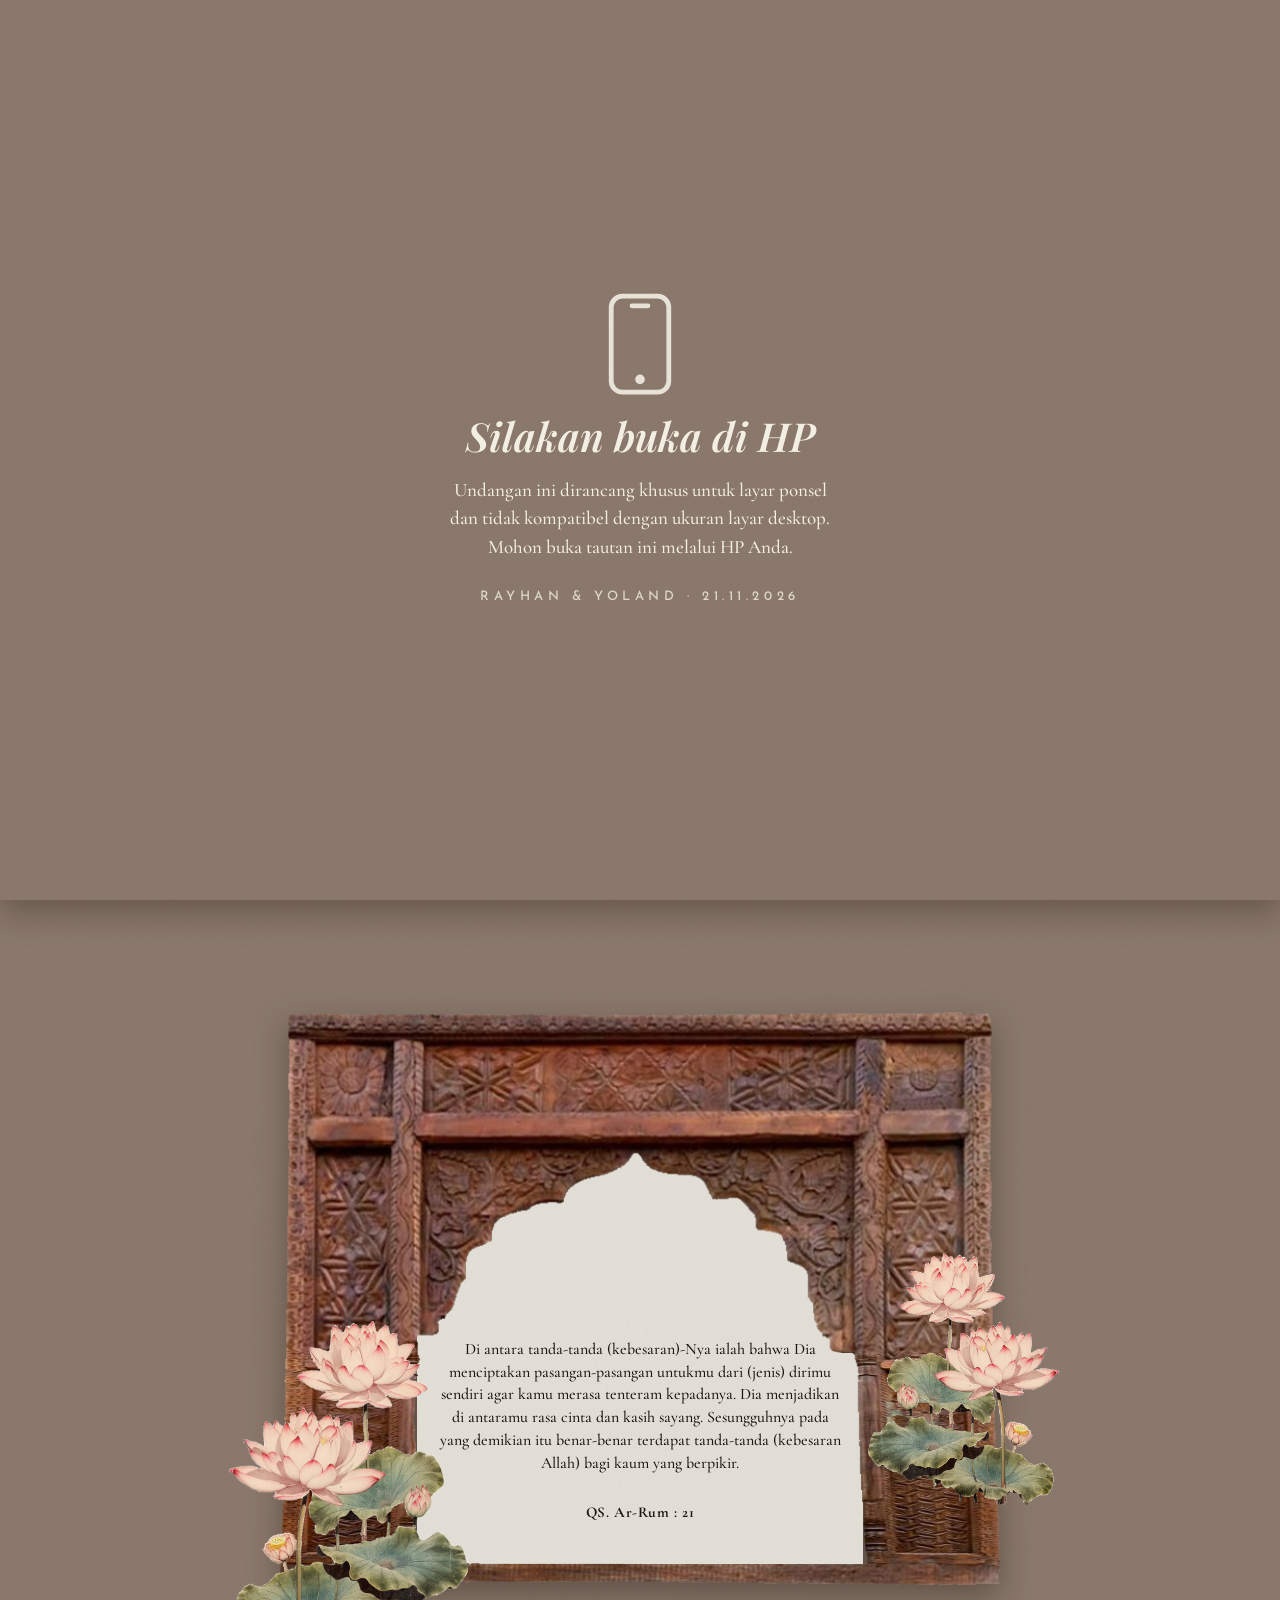
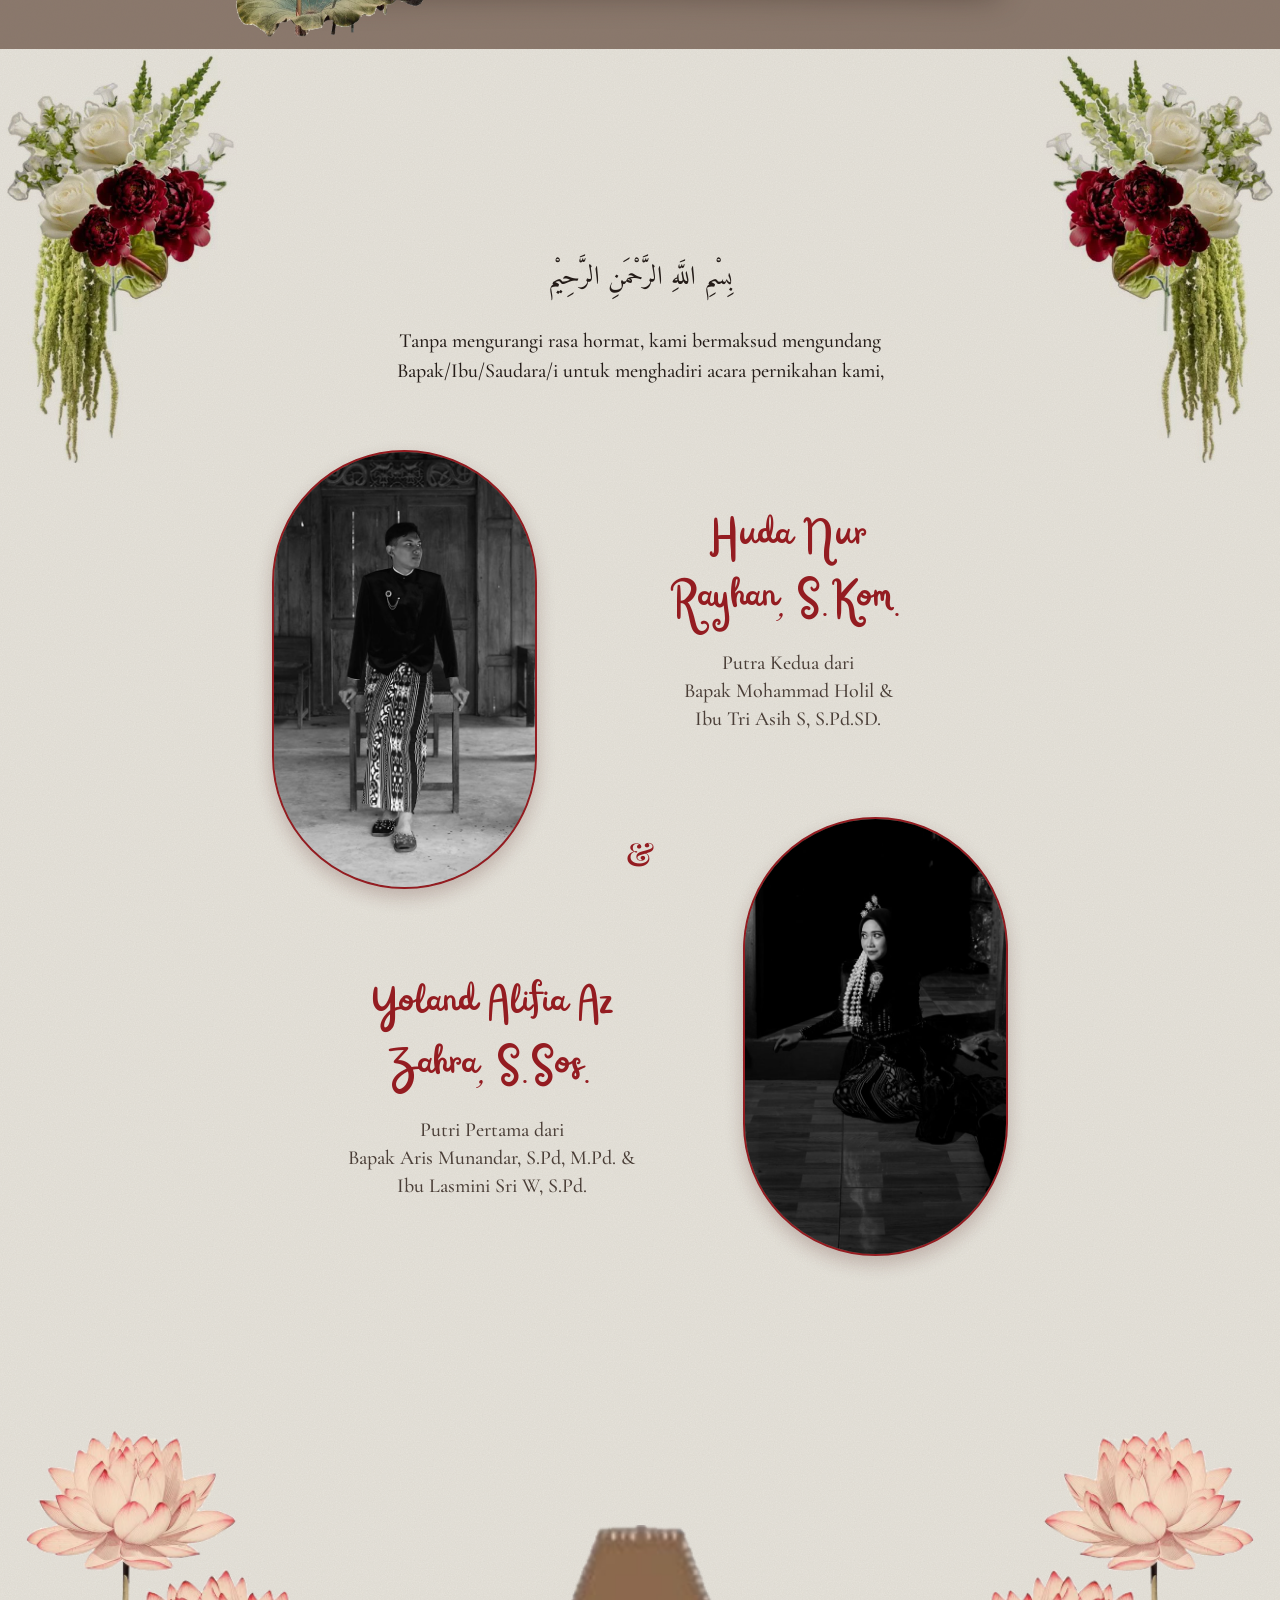
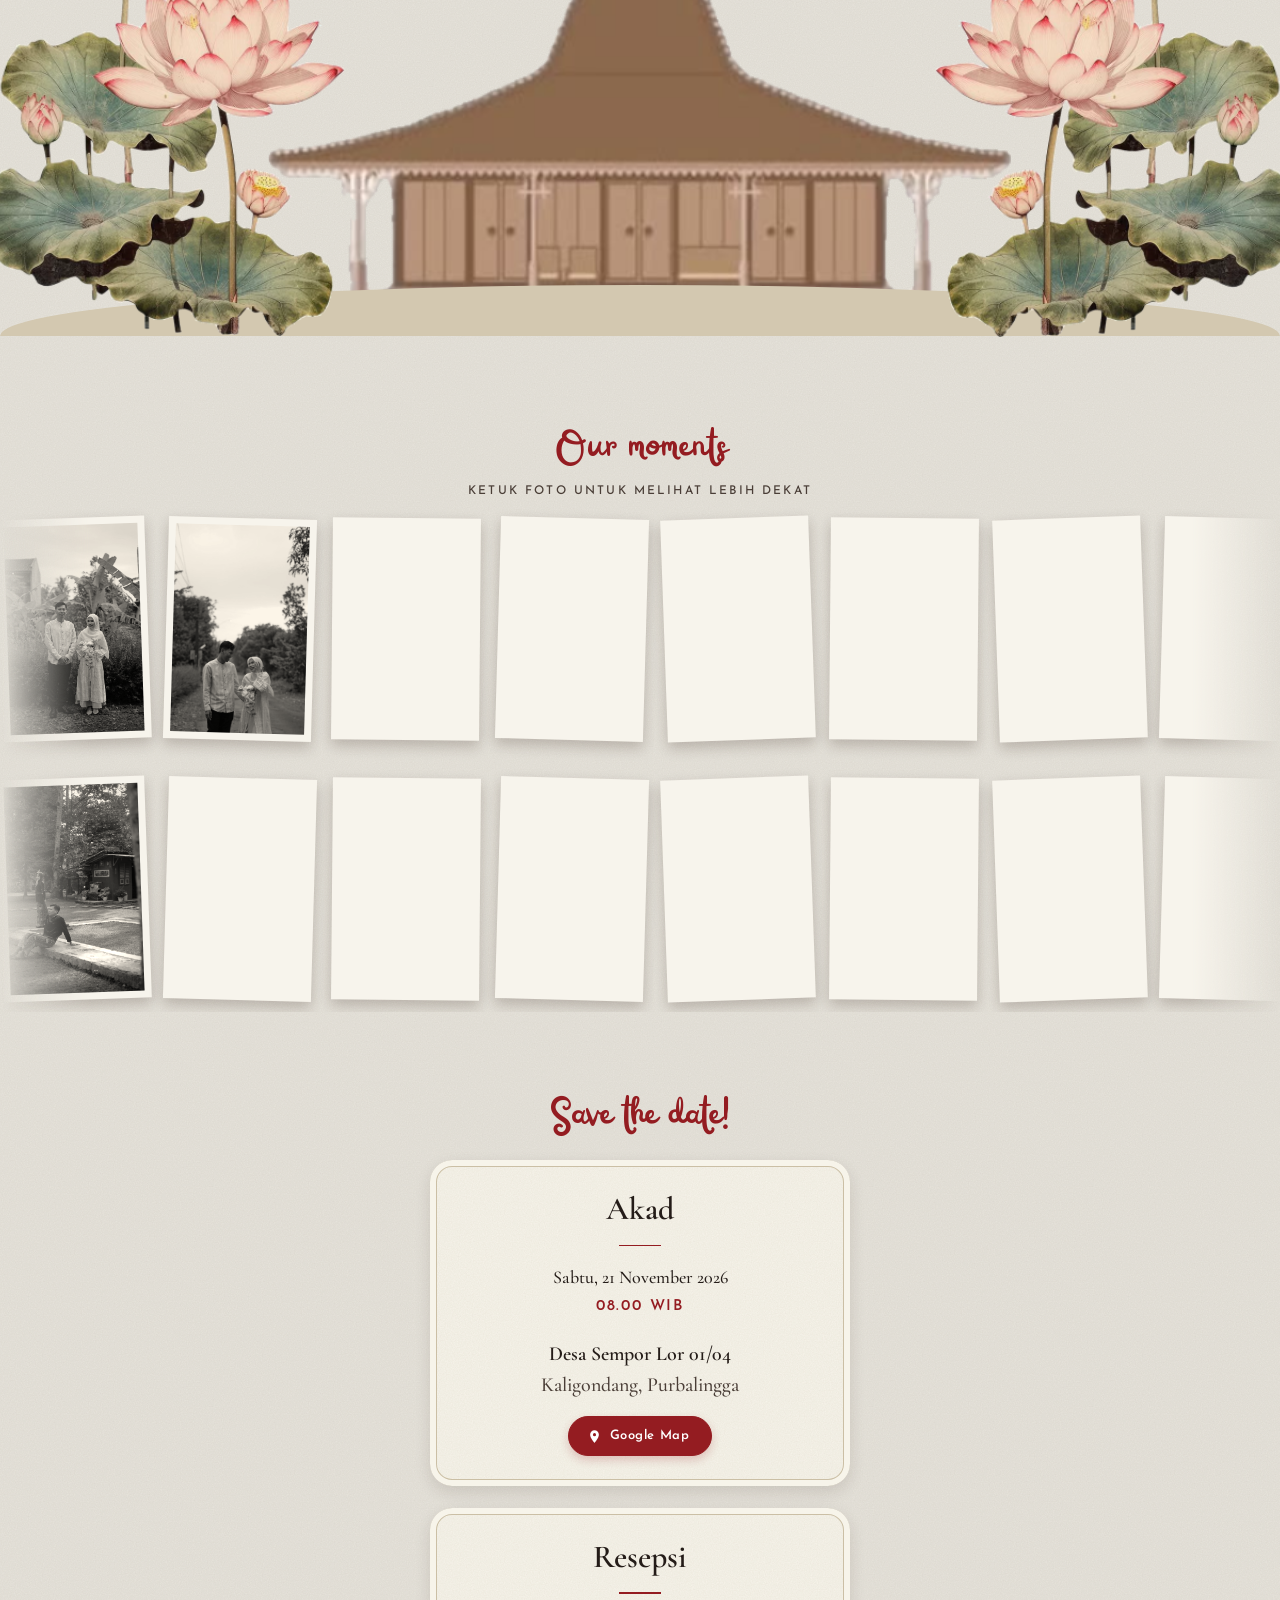
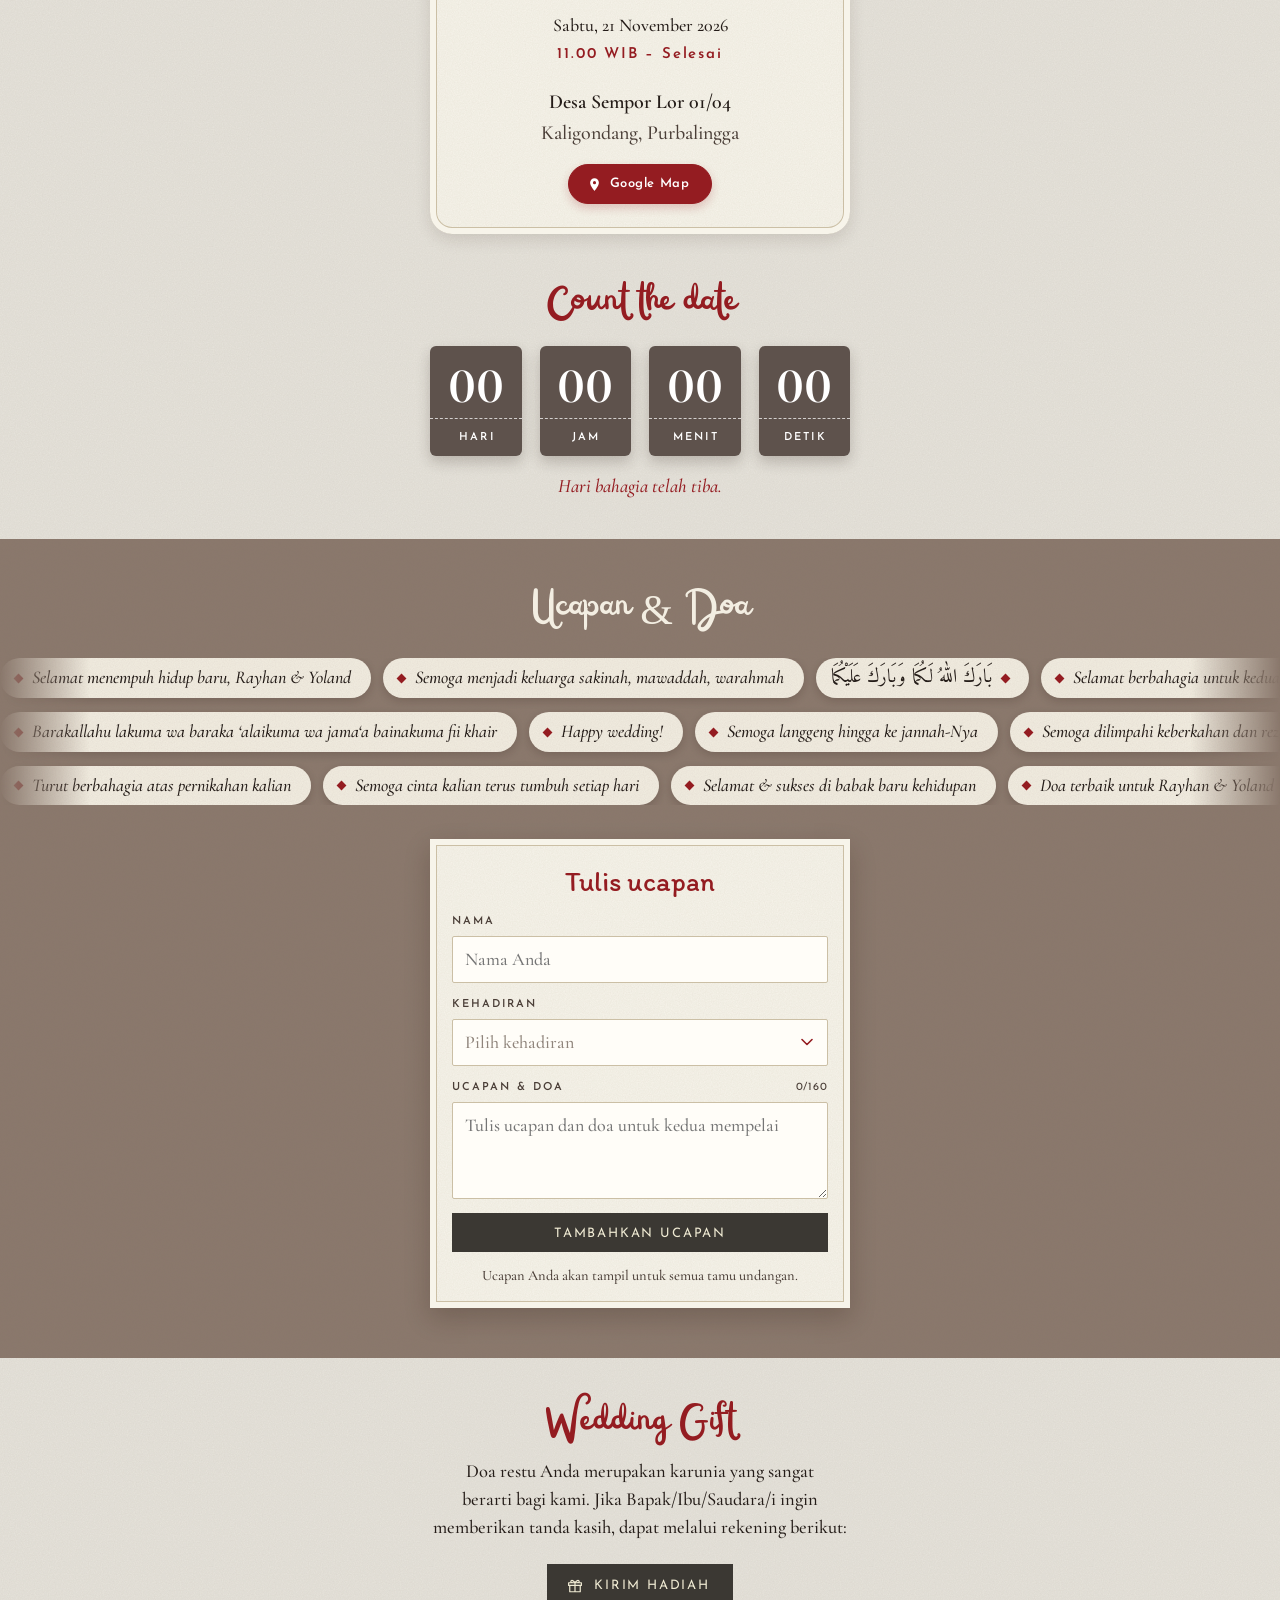
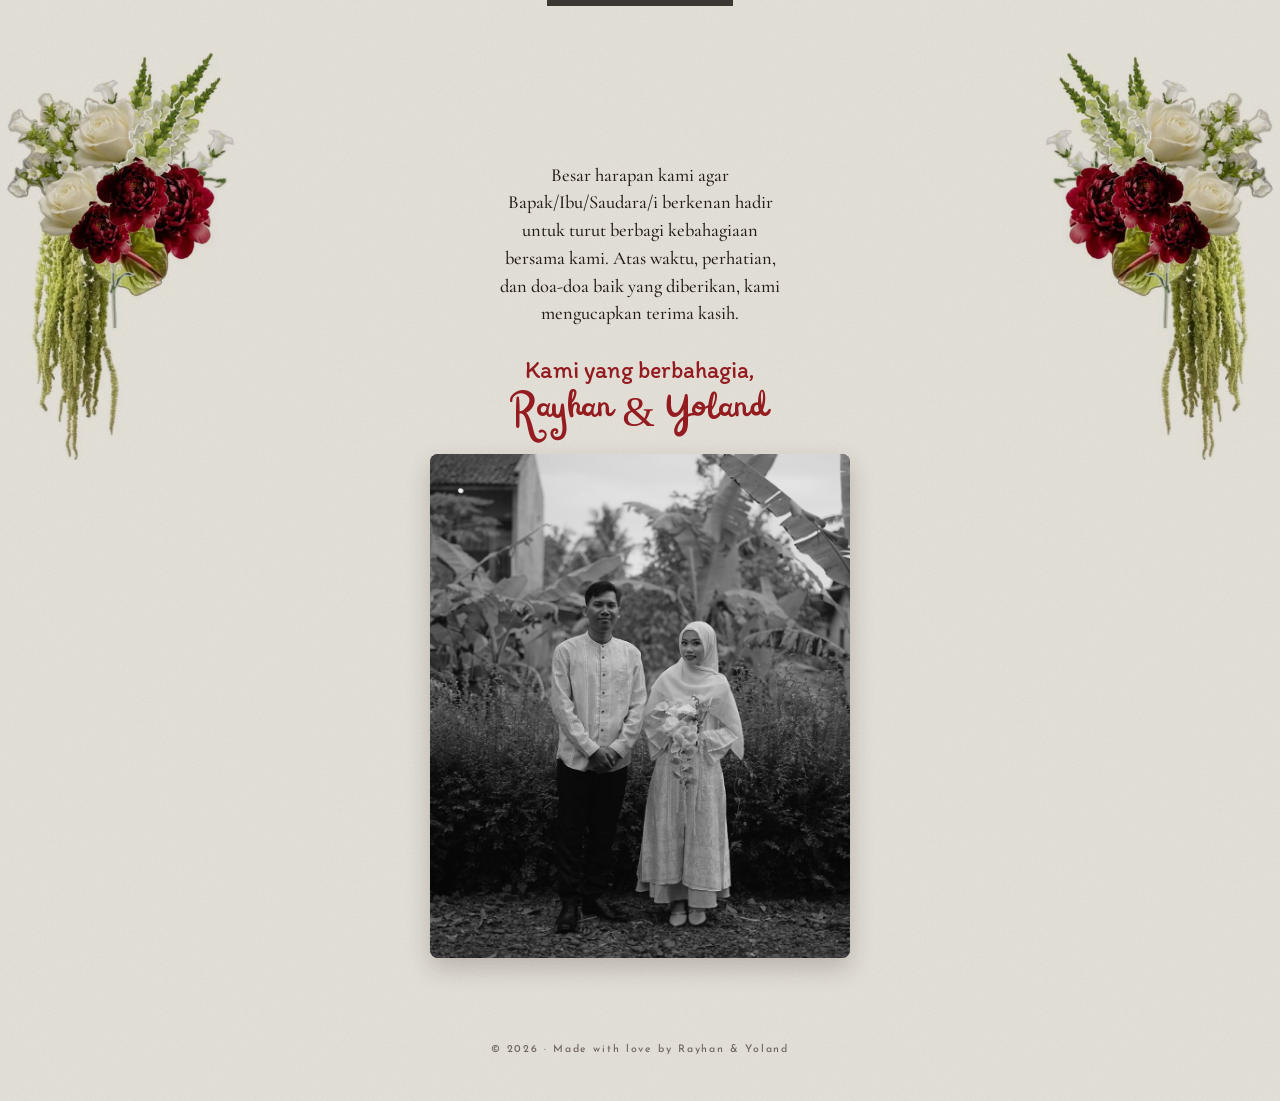
==== commit a79e35d4: "upd" ====
--- a/index.html
+++ b/index.html
@@ -2426,7 +2426,7 @@
       </button>
     </div>
     <p class="intro-to">
-      Kepada Yth.<br /><span id="guest-name" class="guest-name">Bapak/Ibu/Saudara/i</span>
+      Kepada Yth.<span class="guest-salam"> Bapak/Ibu/Saudara/i</span><br /><span id="guest-name" class="guest-name" hidden></span>
     </p>
   </div>
 
@@ -2440,7 +2440,7 @@
           <p class="ct-of">THE WEDDING OF</p>
           <h2 class="ct-names">Rayhan<br />&amp;<br />Yoland</h2>
           <p class="ct-to">
-            Kepada Yth.<span class="guest-name">Bapak/Ibu/Saudara/i</span>
+            Kepada Yth.<span class="guest-salam"> Bapak/Ibu/Saudara/i</span><span class="guest-name" hidden></span>
           </p>
         </div>
       </article>
@@ -3470,7 +3470,7 @@
 
       // Guest name comes only from the link: index.html?GuestName=Budi uses the name as-is, otherwise
       // index.html?BelovedGuest=12 looks the guest up in Supabase (list_pengunjung.Nama).
-      // No match (or neither param) keeps the default "Bapak/Ibu/Saudara/i". textContent, so no HTML injection.
+      // No match (or neither param) keeps just "Kepada Yth. Bapak/Ibu/Saudara/i". textContent, so no HTML injection.
       // Family words and salutations (whole words, any case, optional trailing dot: "Bpk.", "Kel.")
       var GUEST_SALUTATION = new RegExp(
         "(^|[^\\p{L}])(" +
@@ -3494,18 +3494,17 @@
             return before + letter.toUpperCase();
           });
         if (!name) return;
-        // "Budi" -> "Bapak/Ibu/Saudara/i" with "Budi" on the line below; a name that already carries a
-        // family word or salutation ("Keluarga Bapak Joko", "Mbak Sari") is shown as-is
+        // "Kepada Yth. Bapak/Ibu/Saudara/i" + [Budi]; a name that already carries a family word or
+        // salutation ("Keluarga Bapak Joko", "Mbak Sari") drops the generic one: "Kepada Yth." + [Keluarga Bapak Joko]
         var hasSalutation = GUEST_SALUTATION.test(name);
-        // envelope and cover both greet the guest
-        Array.prototype.forEach.call(
-          document.querySelectorAll(".guest-name"),
-          function (el) {
-            el.textContent = hasSalutation ? "" : "Bapak/Ibu/Saudara/i";
-            if (!hasSalutation) el.appendChild(document.createElement("br"));
-            el.appendChild(document.createTextNode(name));
-          },
-        );
+        // envelope and cover both greet the guest; the name box stays hidden until there is a name
+        Array.prototype.forEach.call(document.querySelectorAll(".guest-salam"), function (el) {
+          el.hidden = hasSalutation;
+        });
+        Array.prototype.forEach.call(document.querySelectorAll(".guest-name"), function (el) {
+          el.textContent = name;
+          el.hidden = false;
+        });
         // prefill the wish form, unless the guest already typed a name; a family/salutation name
         // ("Keluarga Bapak Joko") isn't who writes the wish, so the field is left empty for them
         var nameField = document.getElementById("w-name");
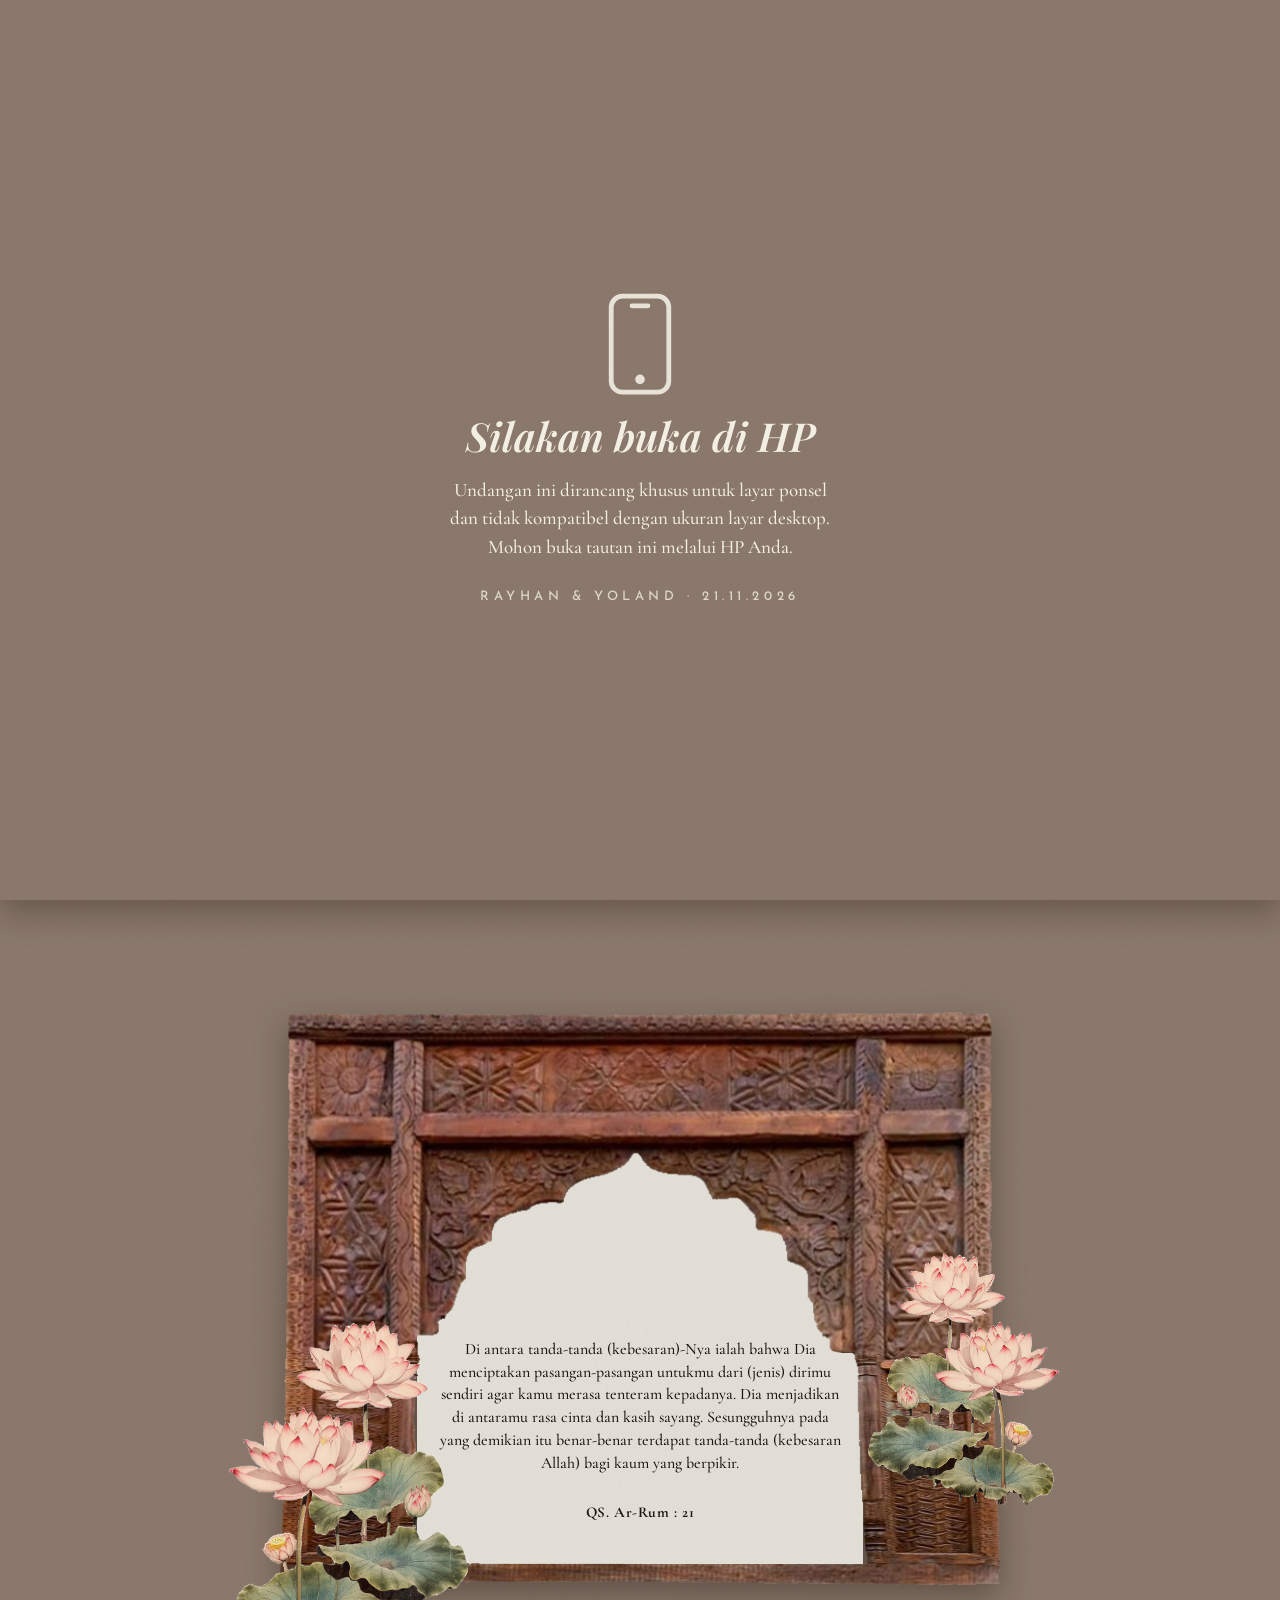
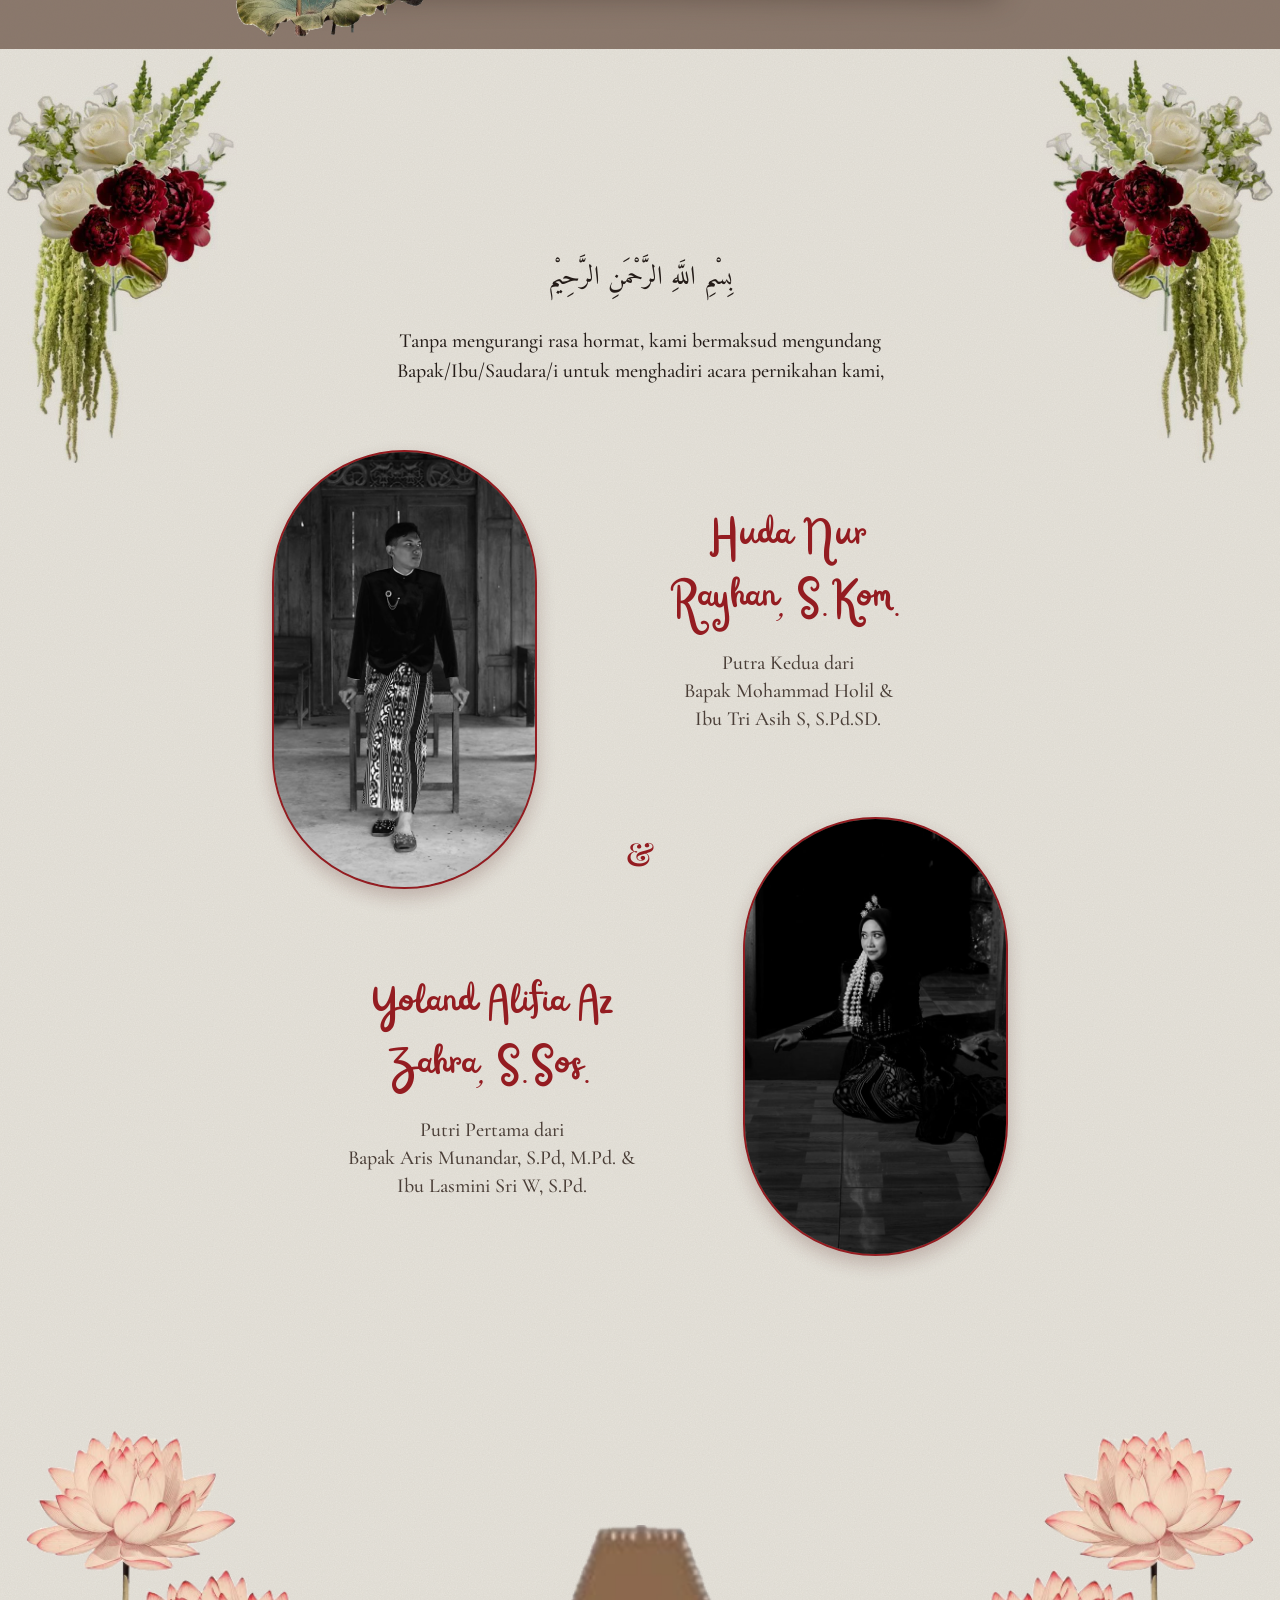
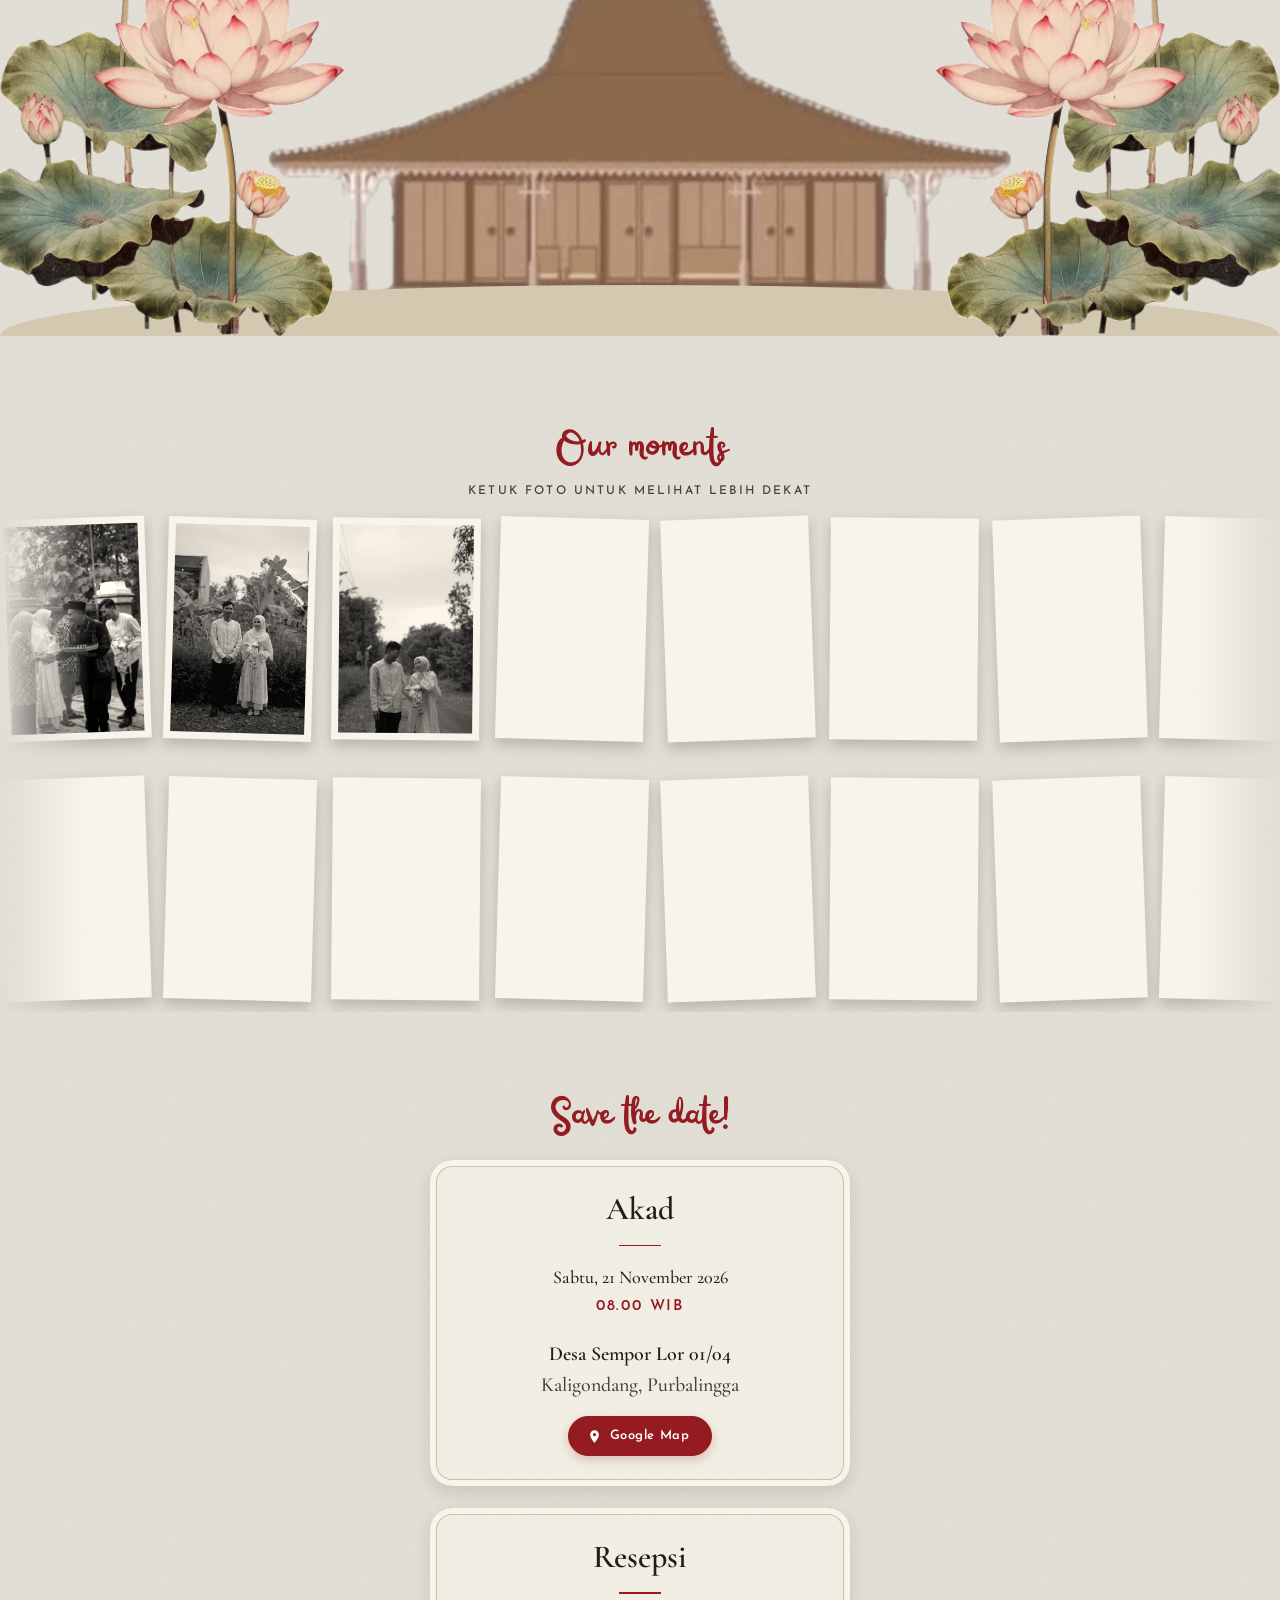
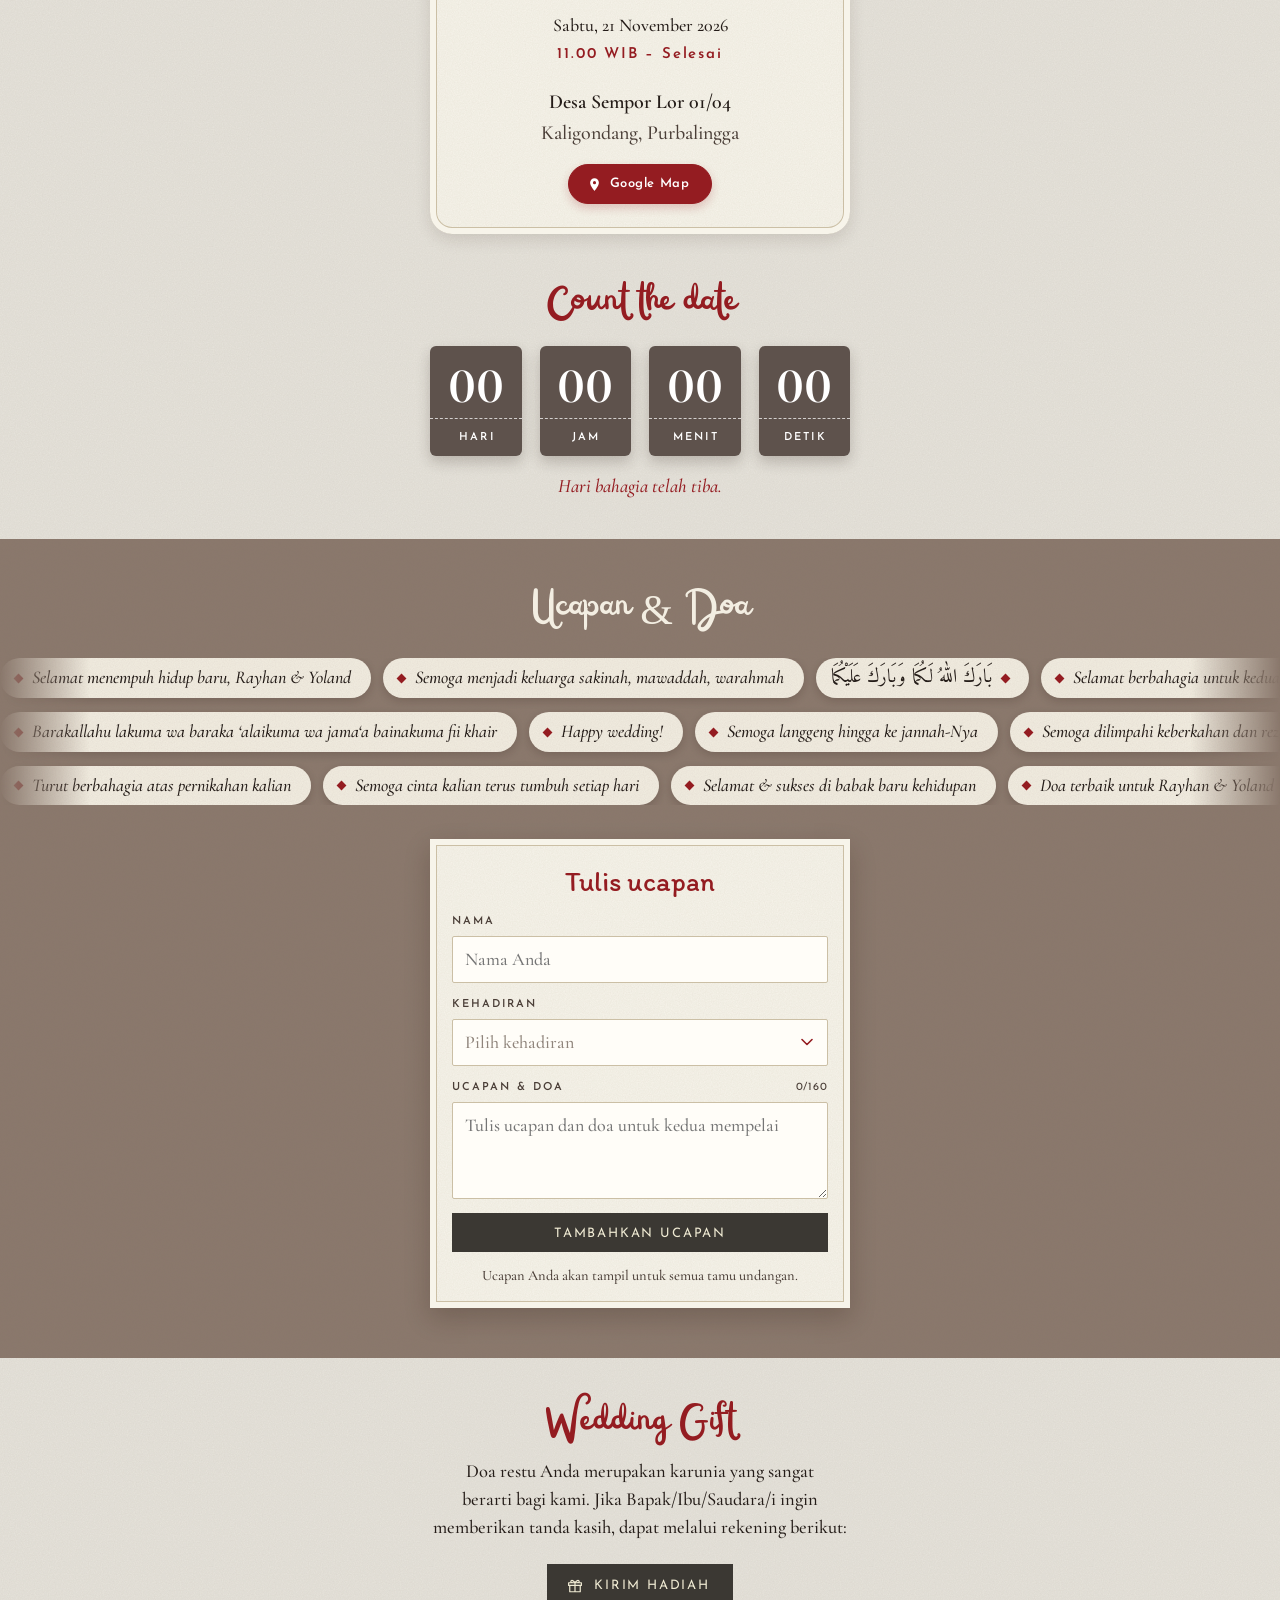
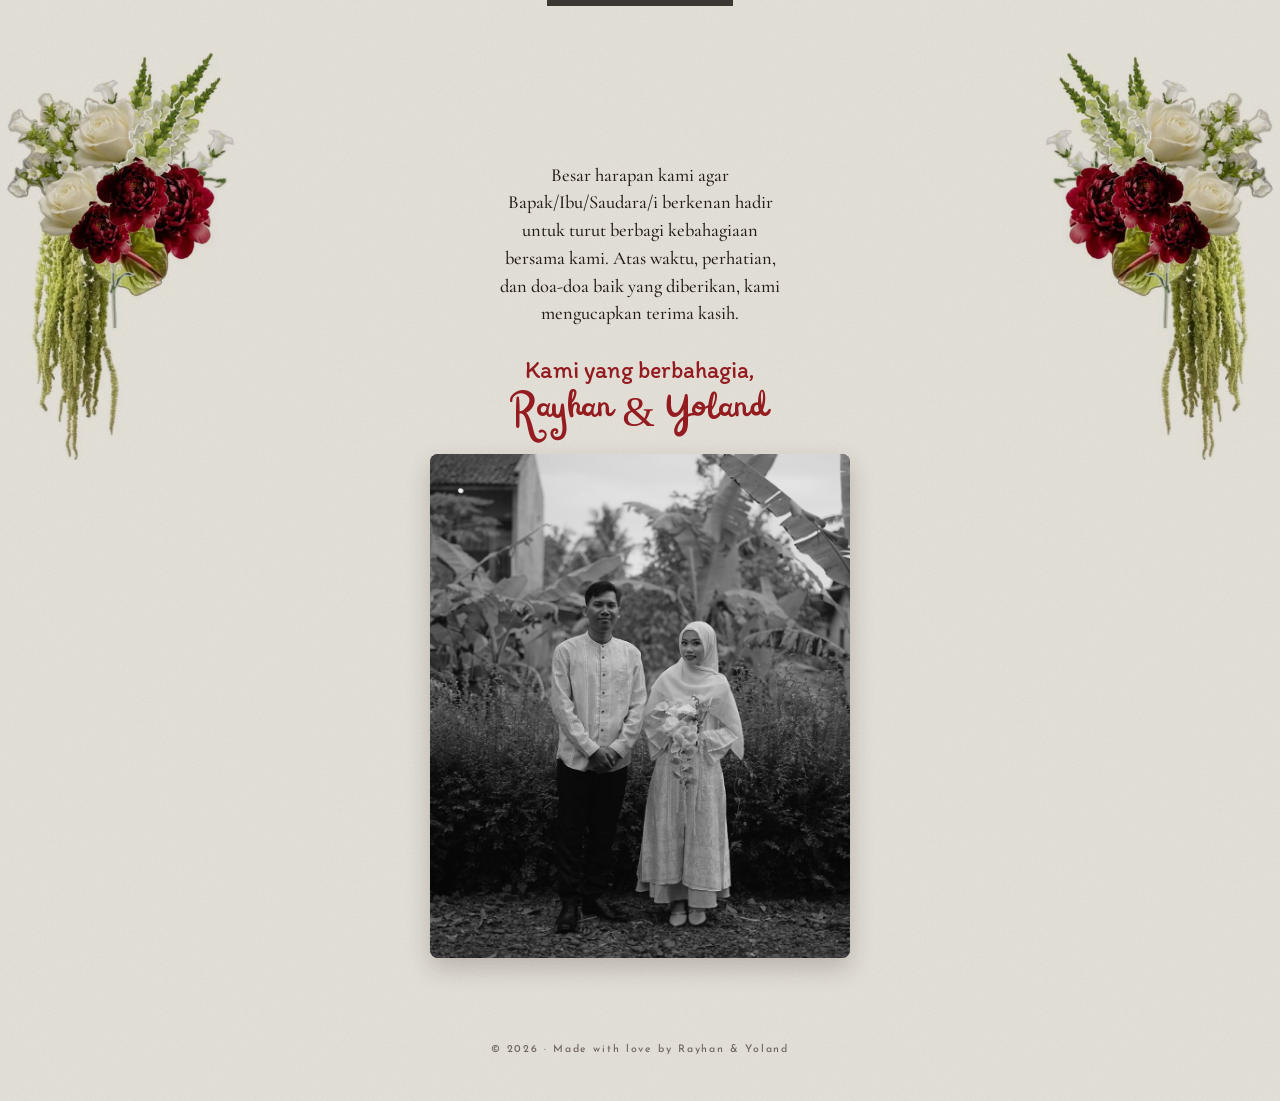
==== commit 09cef8f5: "update" ====
--- a/index.html
+++ b/index.html
@@ -2528,28 +2528,28 @@
           <div class="track">
             <div class="group">
               <figure class="shot">
+                <img src="pict/slide/engagement/web/DSC02086.jpg" width="1350" height="900" decoding="async" alt="&nbsp;" />
+              </figure>
+              <figure class="shot">
                 <img src="pict/slide/engagement/web/DSC02120.jpg" width="900" height="1350" decoding="async" alt="&nbsp;" />
               </figure>
               <figure class="shot">
                 <img src="pict/slide/engagement/web/DSC02135.jpg" width="900" height="1125" decoding="async" alt="&nbsp;" />
               </figure>
               <figure class="shot">
-                <img src="pict/slide/engagement/web/DSC02147.jpg" width="900" height="1276" decoding="async" alt="&nbsp;" />
-              </figure>
-              <figure class="shot">
                 <img src="pict/slide/engagement/web/DSC02162.jpg" width="900" height="1307" decoding="async" alt="&nbsp;" />
               </figure>
               <figure class="shot">
-                <img src="pict/slide/engagement/web/DSC02186.jpg" width="900" height="1350" decoding="async" alt="&nbsp;" />
-              </figure>
-              <figure class="shot">
-                <img src="pict/slide/engagement/web/DSC02189.jpg" width="900" height="1257" decoding="async" alt="&nbsp;" />
+                <img src="pict/slide/engagement/web/DSC02165.jpg" width="900" height="1279" decoding="async" alt="&nbsp;" />
               </figure>
               <figure class="shot">
                 <img src="pict/slide/engagement/web/DSC02193.jpg" width="900" height="1305" decoding="async" alt="&nbsp;" />
               </figure>
               <figure class="shot">
-                <img src="pict/slide/engagement/web/DSC02202.jpg" width="900" height="1350" decoding="async" alt="&nbsp;" />
+                <img src="pict/slide/engagement/web/DSC02211.jpg" width="900" height="1350" decoding="async" alt="&nbsp;" />
+              </figure>
+              <figure class="shot">
+                <img src="pict/slide/engagement/web/DSC02213.jpg" width="900" height="1282" decoding="async" alt="&nbsp;" />
               </figure>
             </div>
           </div>
@@ -2558,19 +2558,19 @@
           <div class="track">
             <div class="group">
               <figure class="shot">
-                <img src="pict/slide/prewed/web/DSC04376.jpg" width="890" height="1350" decoding="async" alt="&nbsp;" />
+                <img src="pict/slide/prewed/web/DSC04345.jpg" width="900" height="1213" decoding="async" alt="&nbsp;" />
               </figure>
               <figure class="shot">
-                <img src="pict/slide/prewed/web/DSC04492.jpg" width="900" height="1350" decoding="async" alt="&nbsp;" />
-              </figure>
-              <figure class="shot">
-                <img src="pict/slide/prewed/web/DSC04579.jpg" width="900" height="1350" decoding="async" alt="&nbsp;" />
+                <img src="pict/slide/prewed/web/DSC04376.jpg" width="890" height="1350" decoding="async" alt="&nbsp;" />
               </figure>
               <figure class="shot">
                 <img src="pict/slide/prewed/web/DSC04618.jpg" width="900" height="1350" decoding="async" alt="&nbsp;" />
               </figure>
               <figure class="shot">
-                <img src="pict/slide/prewed/web/DSC04651.jpg" width="900" height="1350" decoding="async" alt="&nbsp;" />
+                <img src="pict/slide/prewed/web/DSC04637.jpg" width="852" height="1350" decoding="async" alt="&nbsp;" />
+              </figure>
+              <figure class="shot">
+                <img src="pict/slide/prewed/web/DSC08404.jpg" width="900" height="1350" decoding="async" alt="&nbsp;" />
               </figure>
               <figure class="shot">
                 <img src="pict/slide/prewed/web/DSC08604.jpg" width="900" height="1350" decoding="async" alt="&nbsp;" />
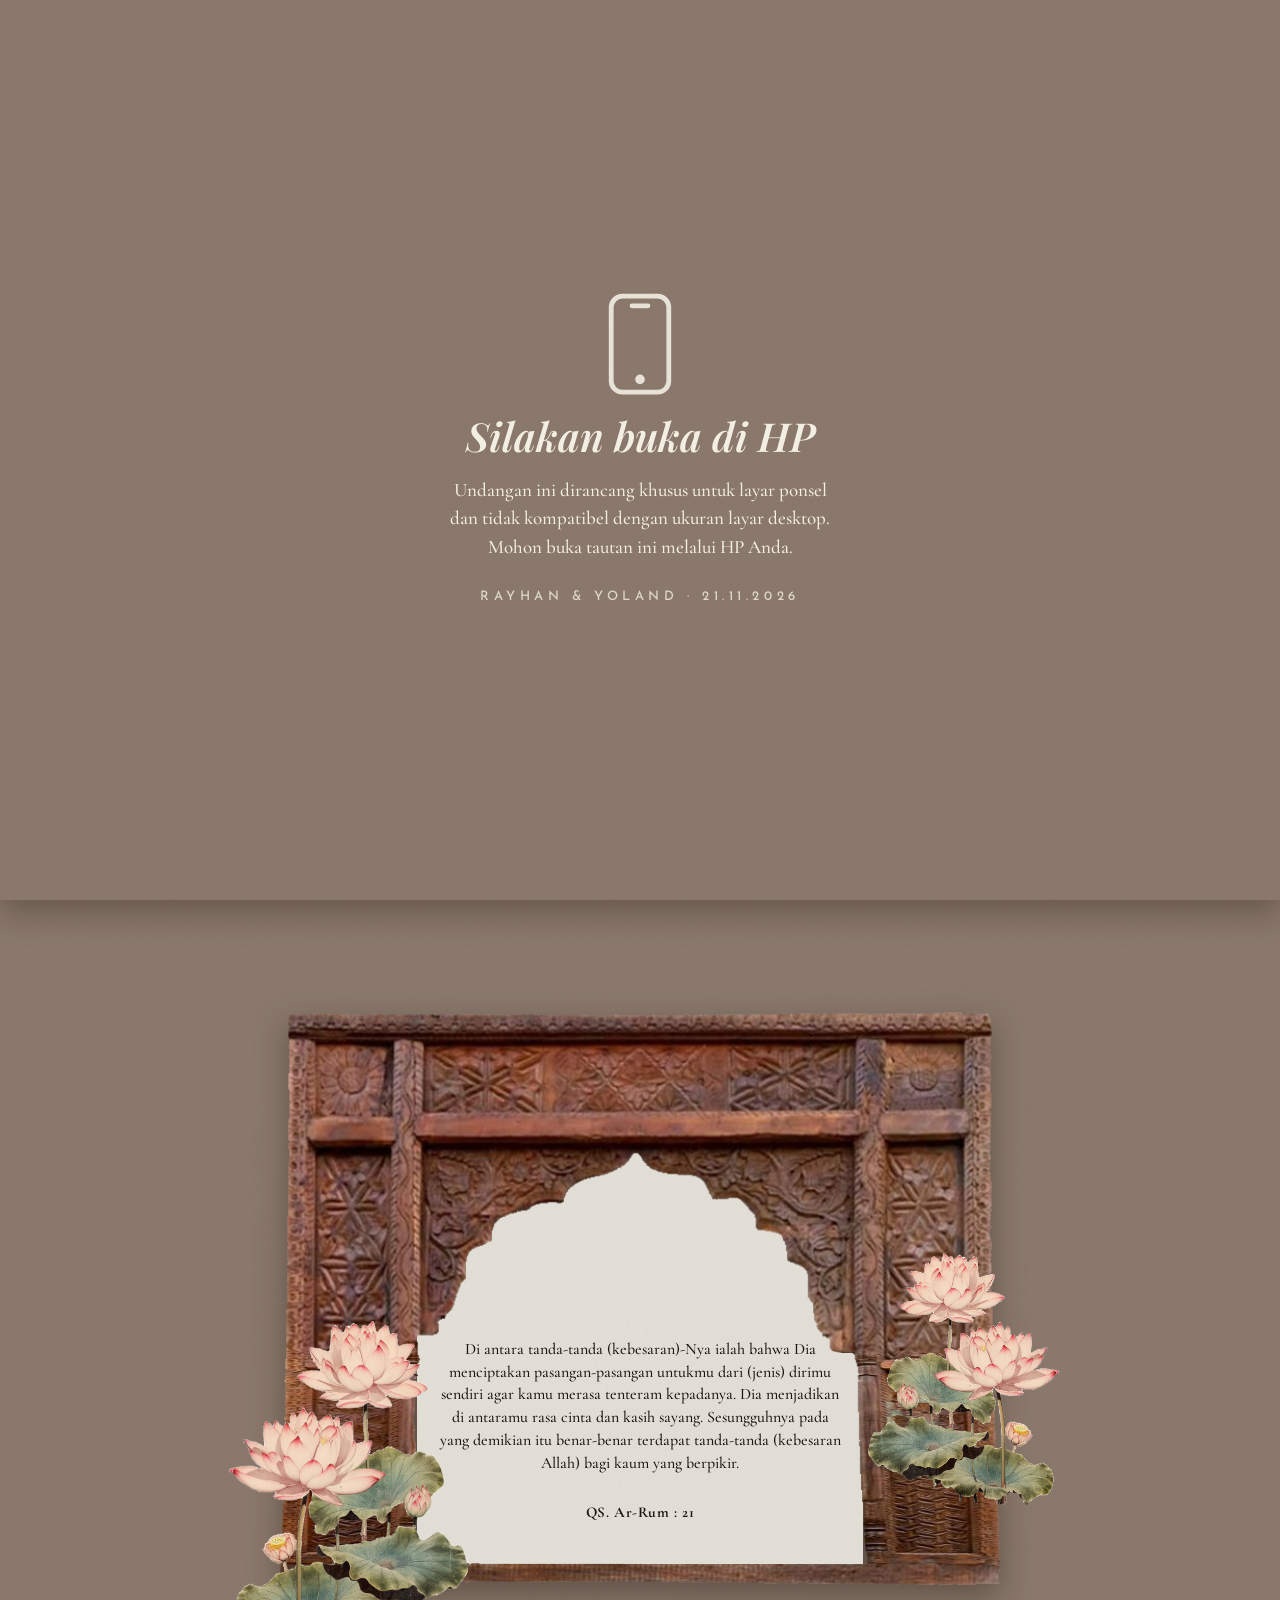
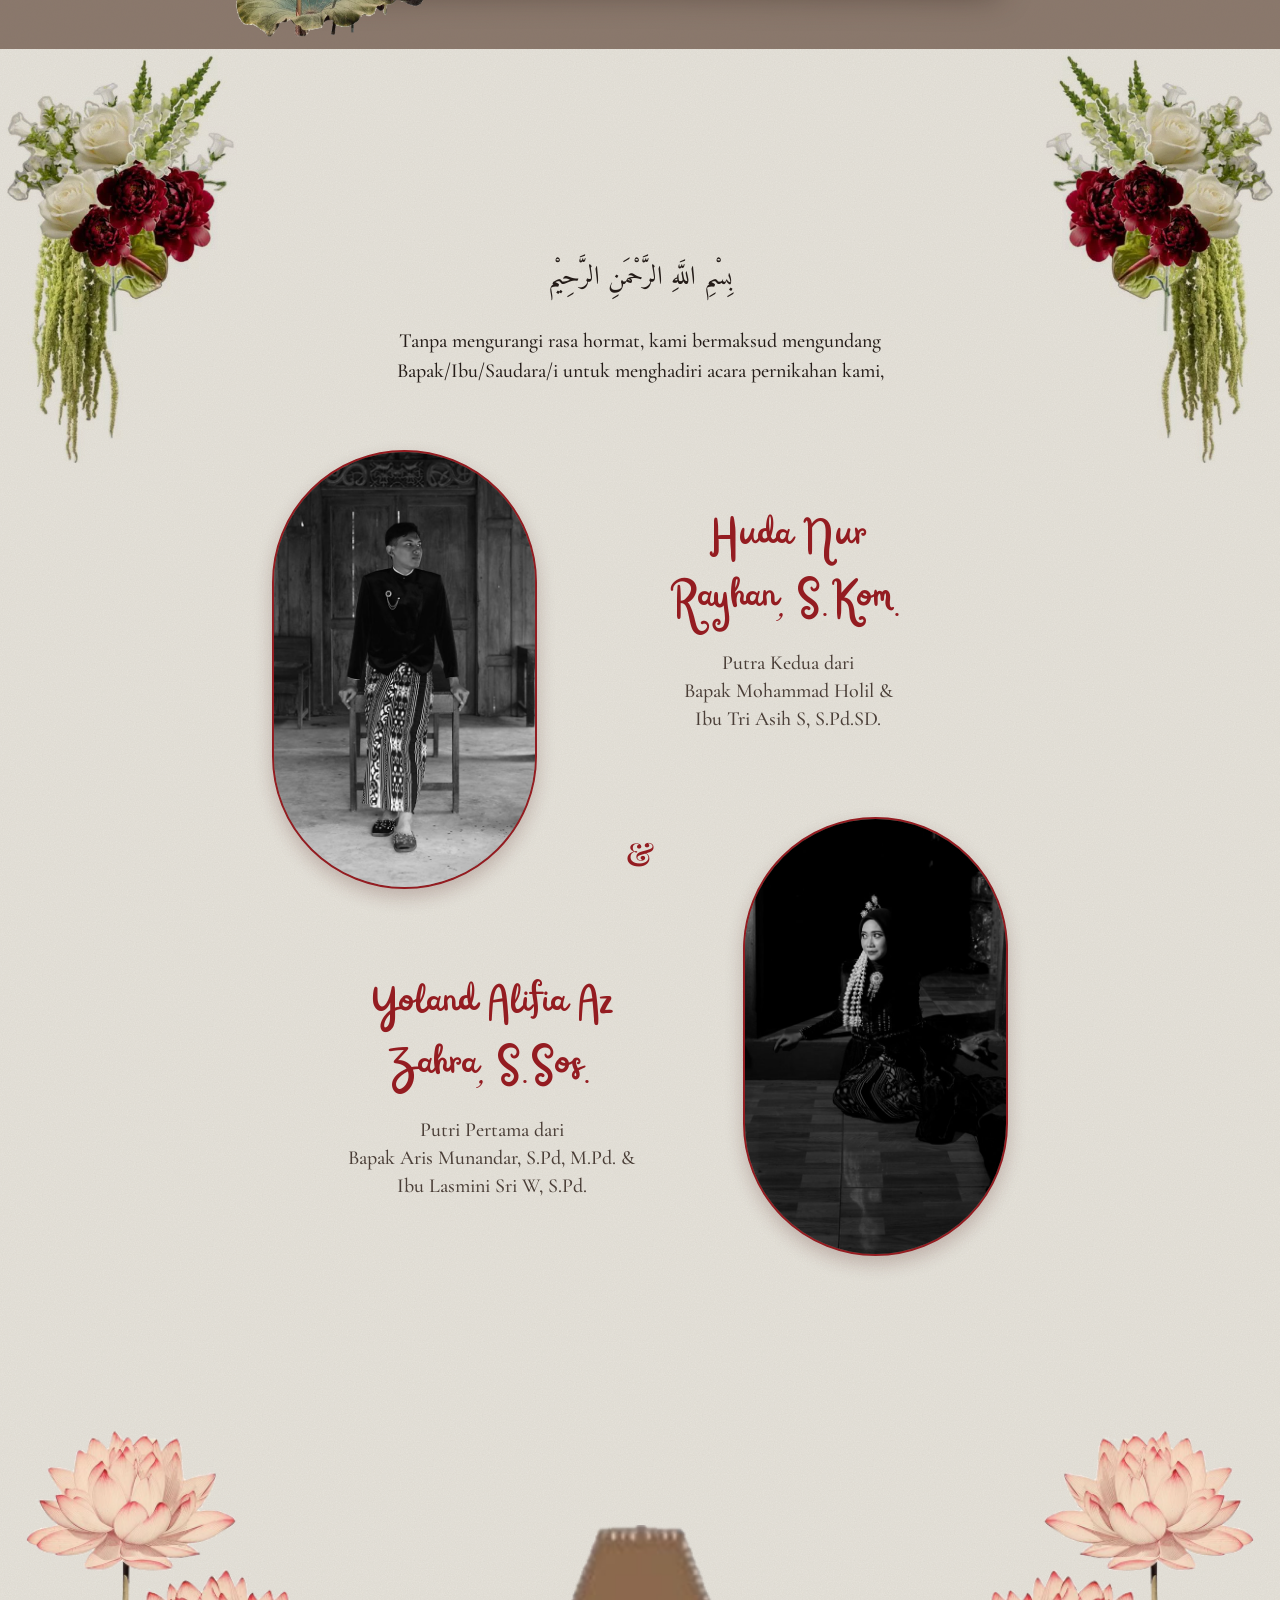
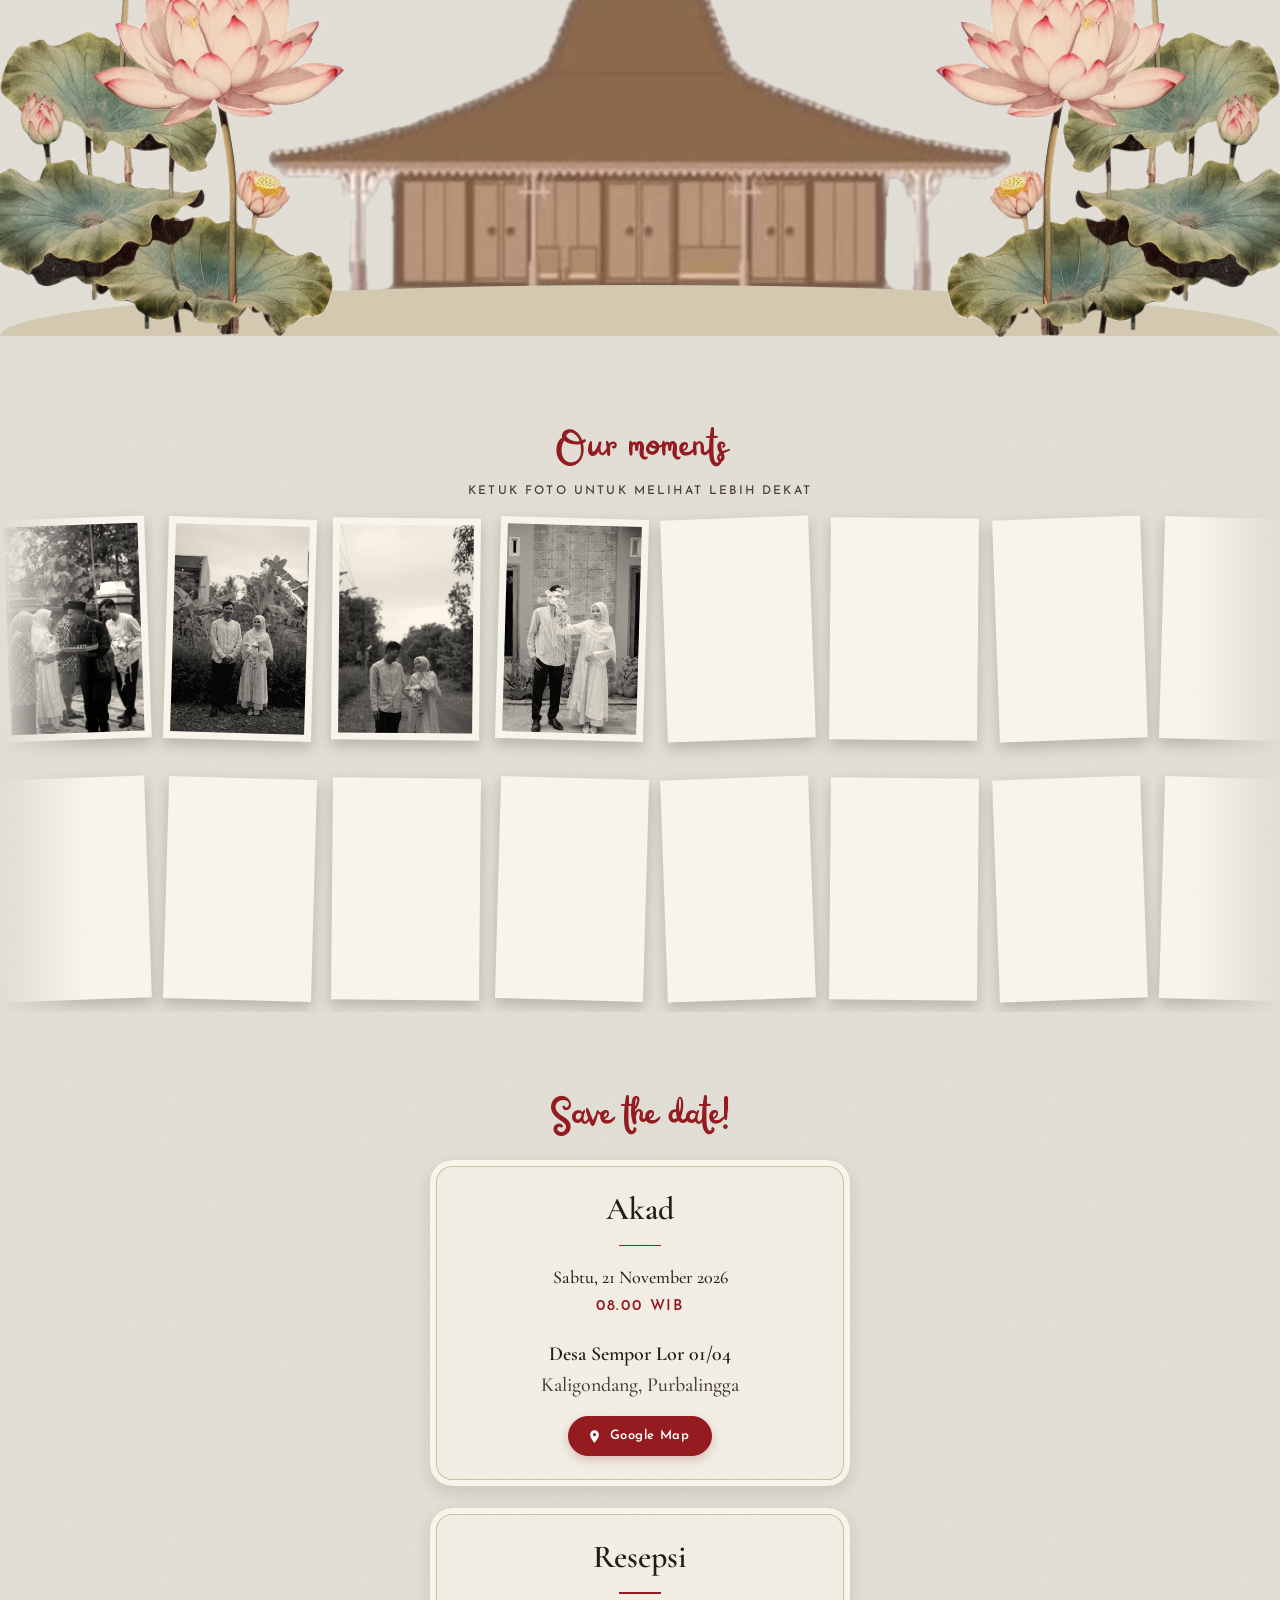
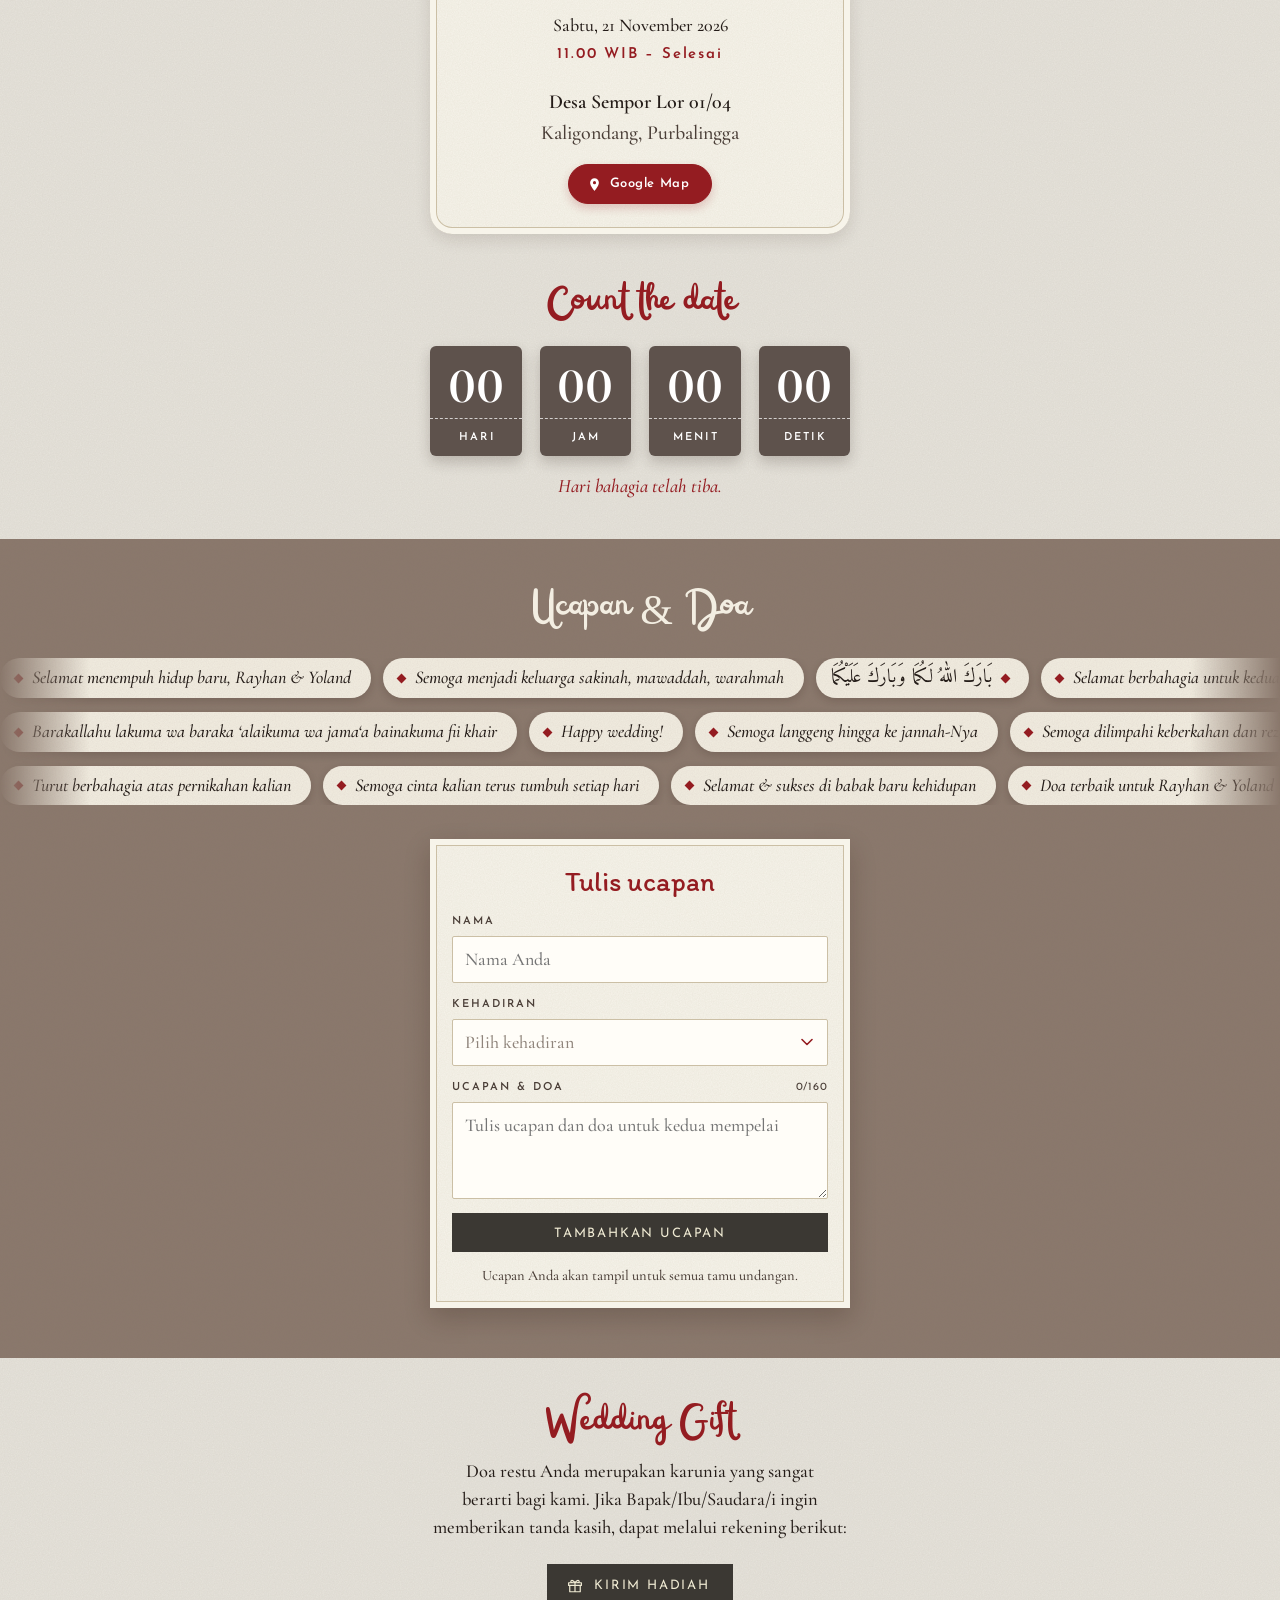
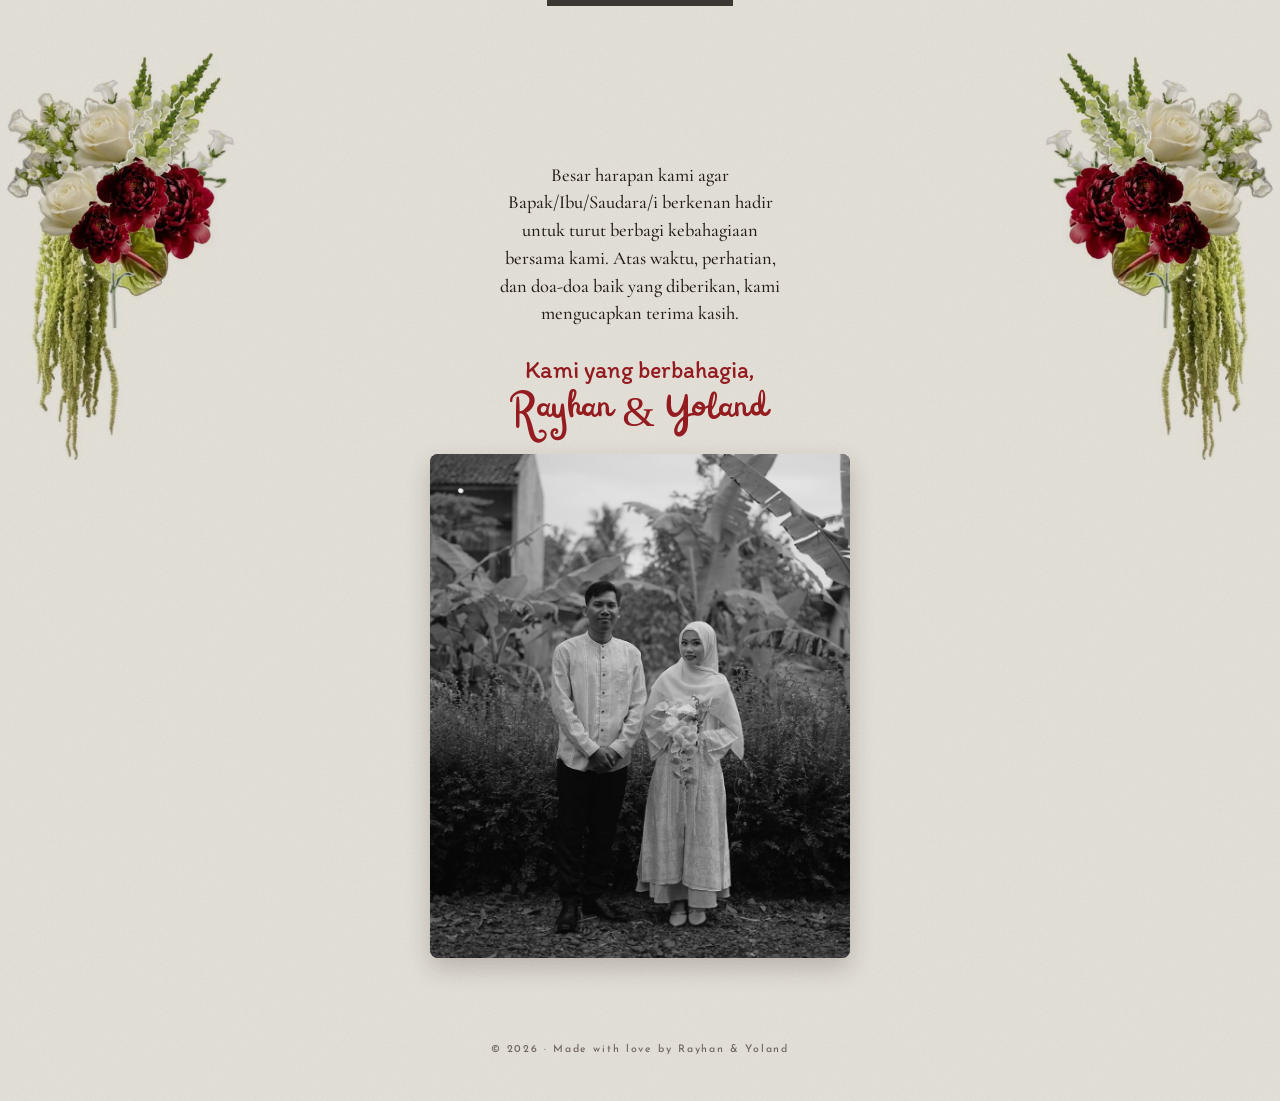
==== commit cd833346: "update" ====
--- a/index.html
+++ b/index.html
@@ -2546,7 +2546,7 @@
                 <img src="pict/slide/engagement/web/DSC02193.jpg" width="900" height="1305" decoding="async" alt="&nbsp;" />
               </figure>
               <figure class="shot">
-                <img src="pict/slide/engagement/web/DSC02211.jpg" width="900" height="1350" decoding="async" alt="&nbsp;" />
+                <img src="pict/slide/engagement/web/DSC02209.jpg" width="900" height="1350" decoding="async" alt="&nbsp;" />
               </figure>
               <figure class="shot">
                 <img src="pict/slide/engagement/web/DSC02213.jpg" width="900" height="1282" decoding="async" alt="&nbsp;" />
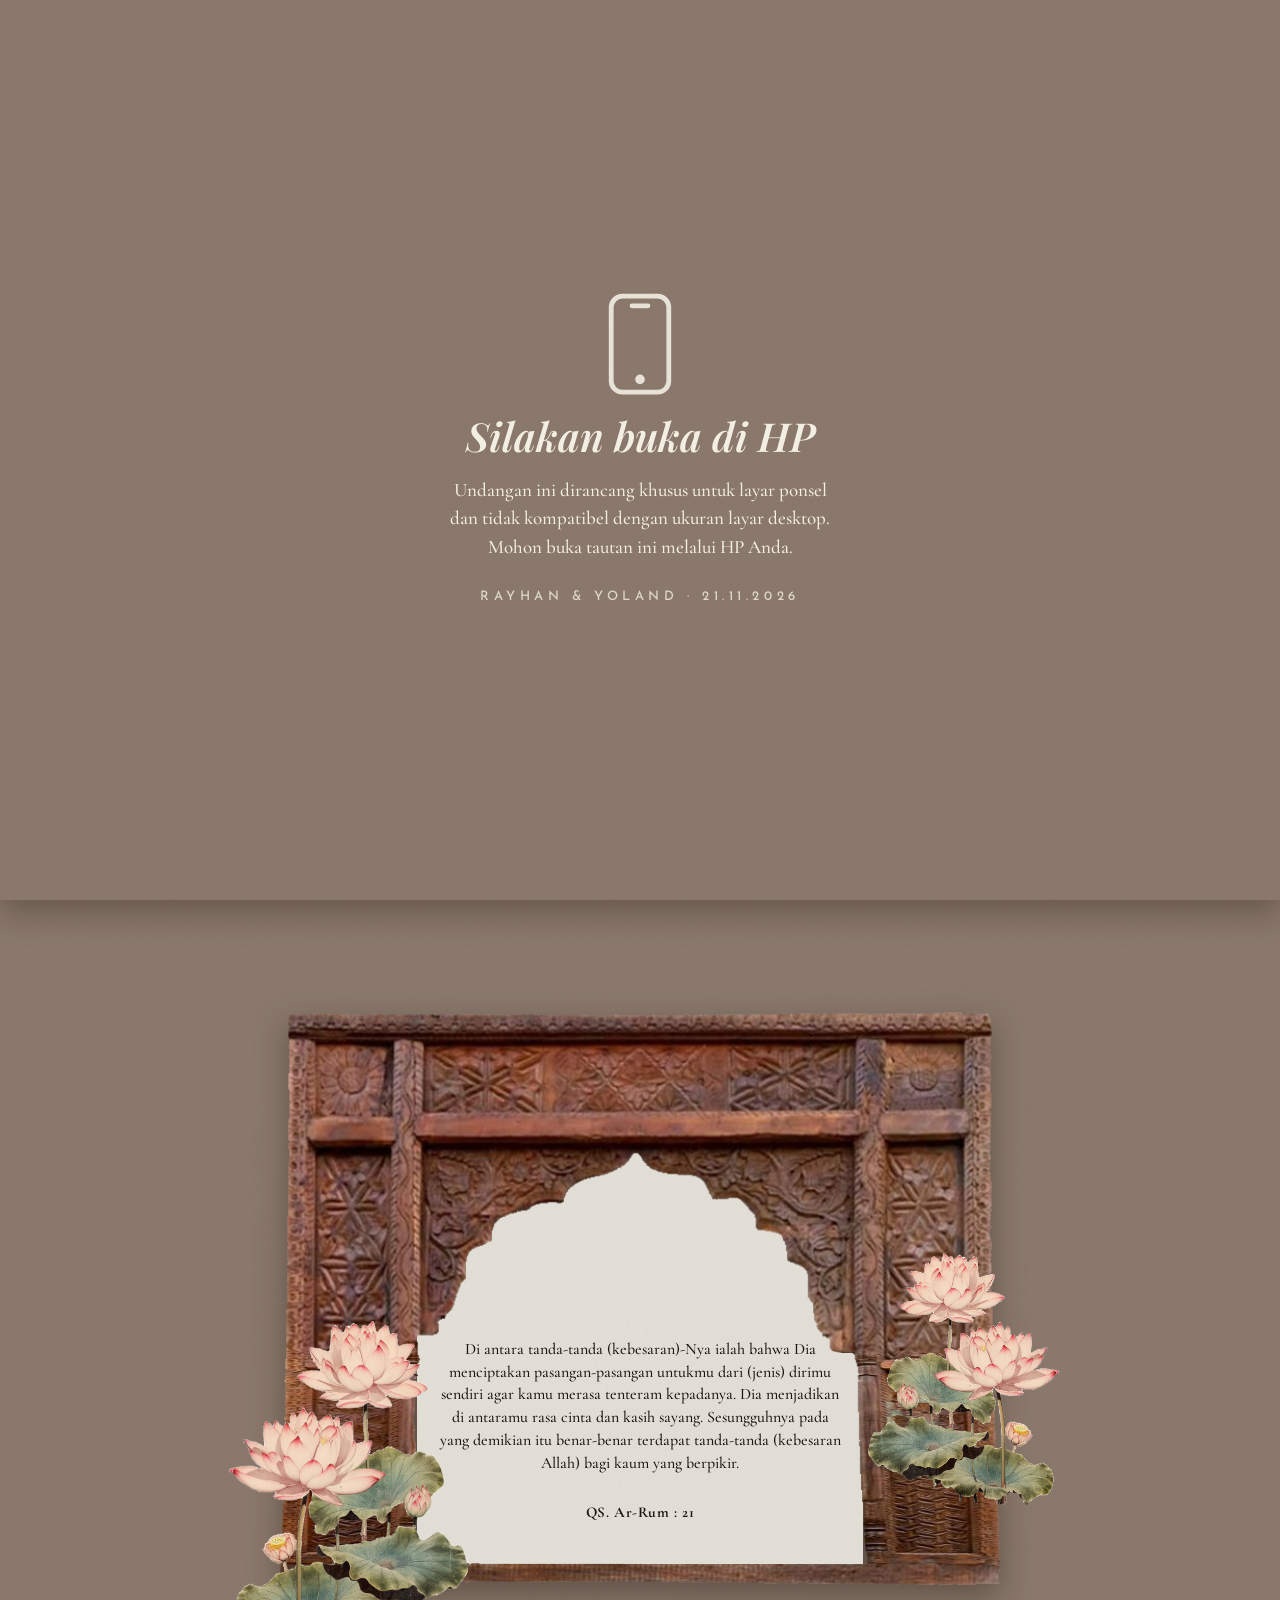
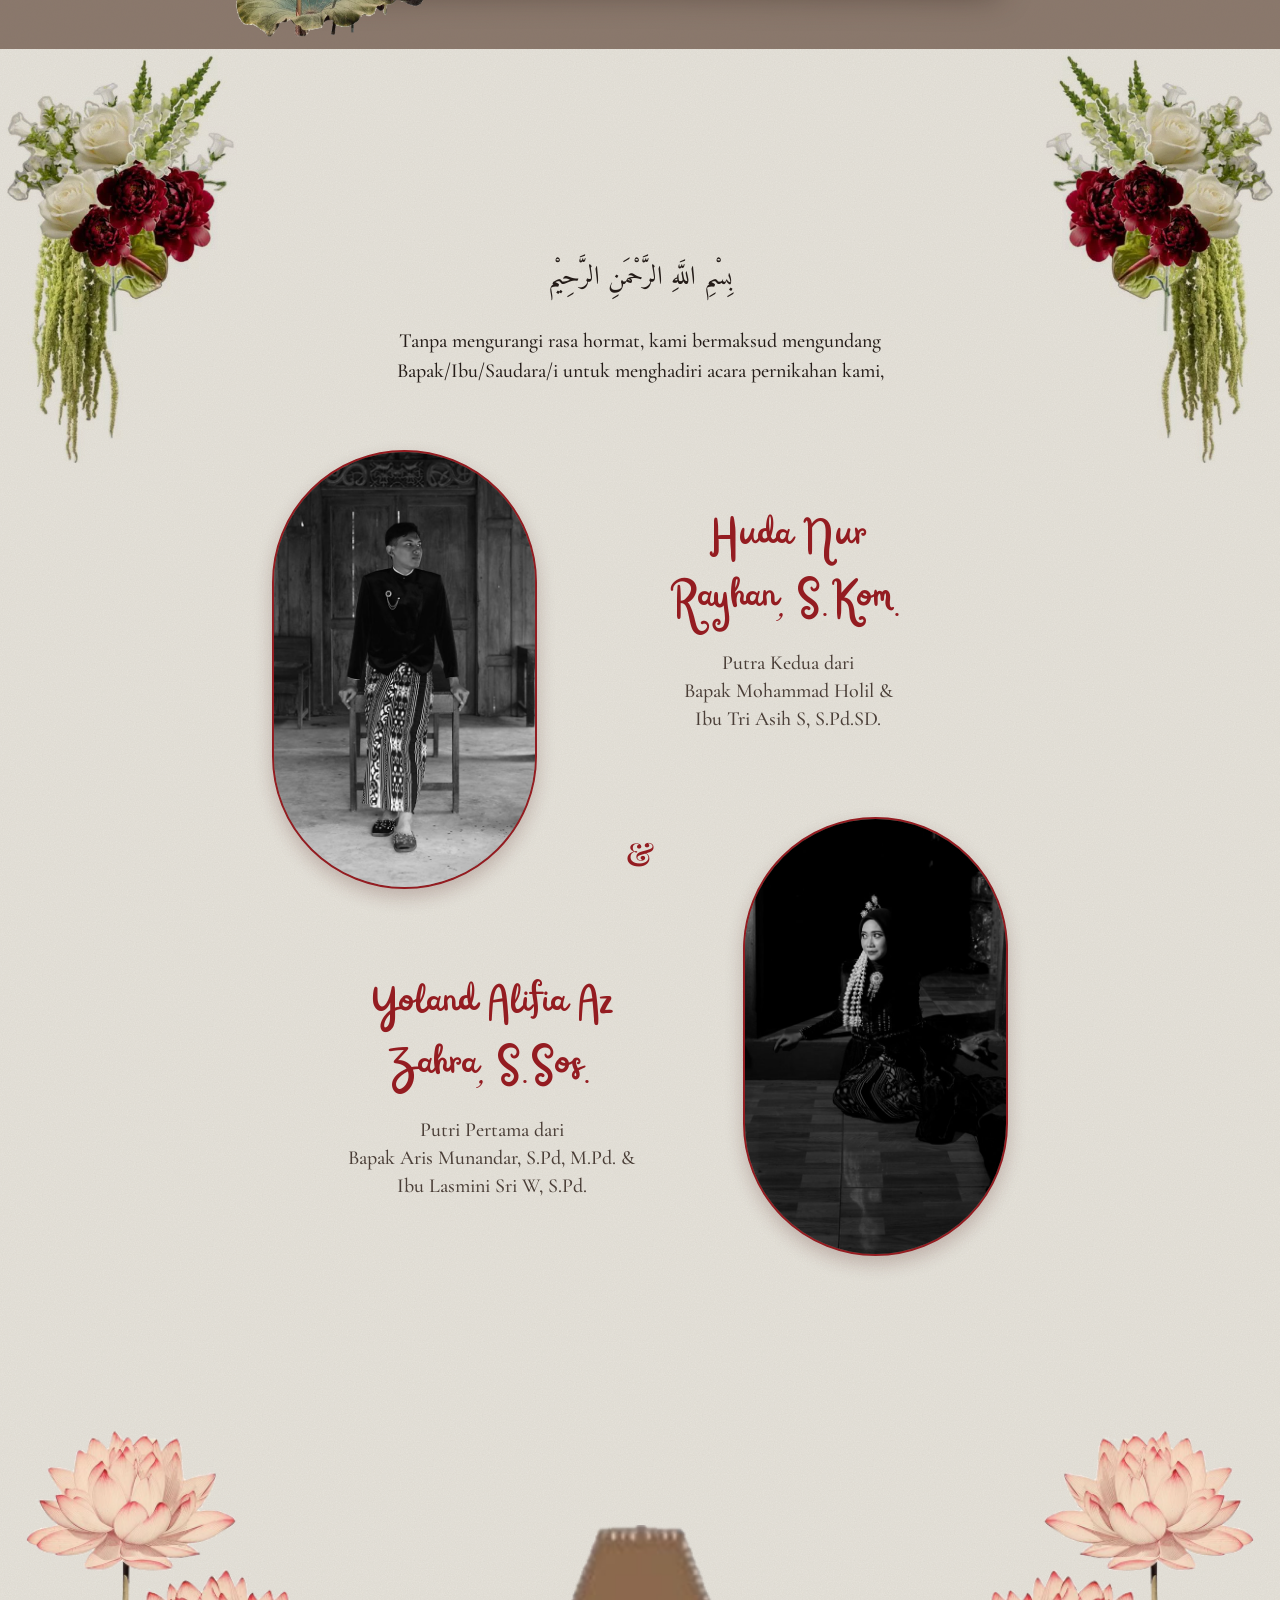
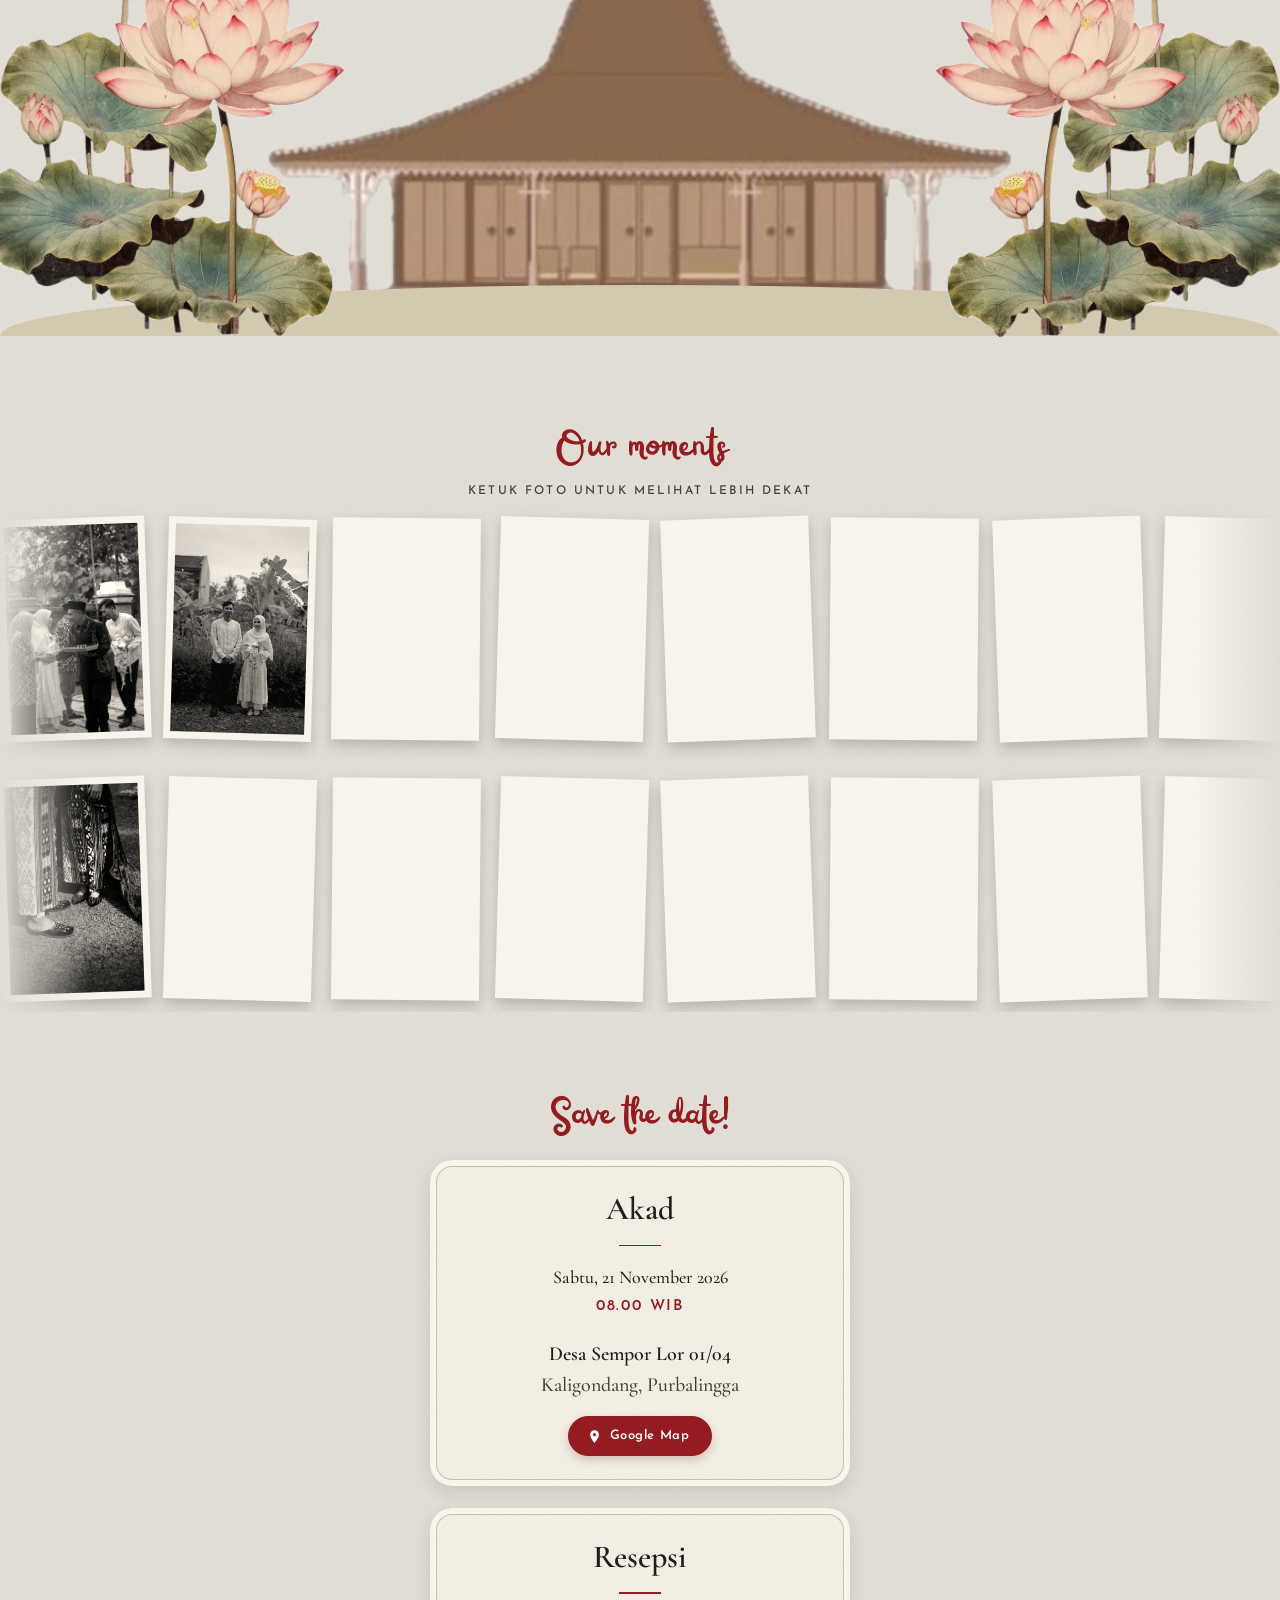
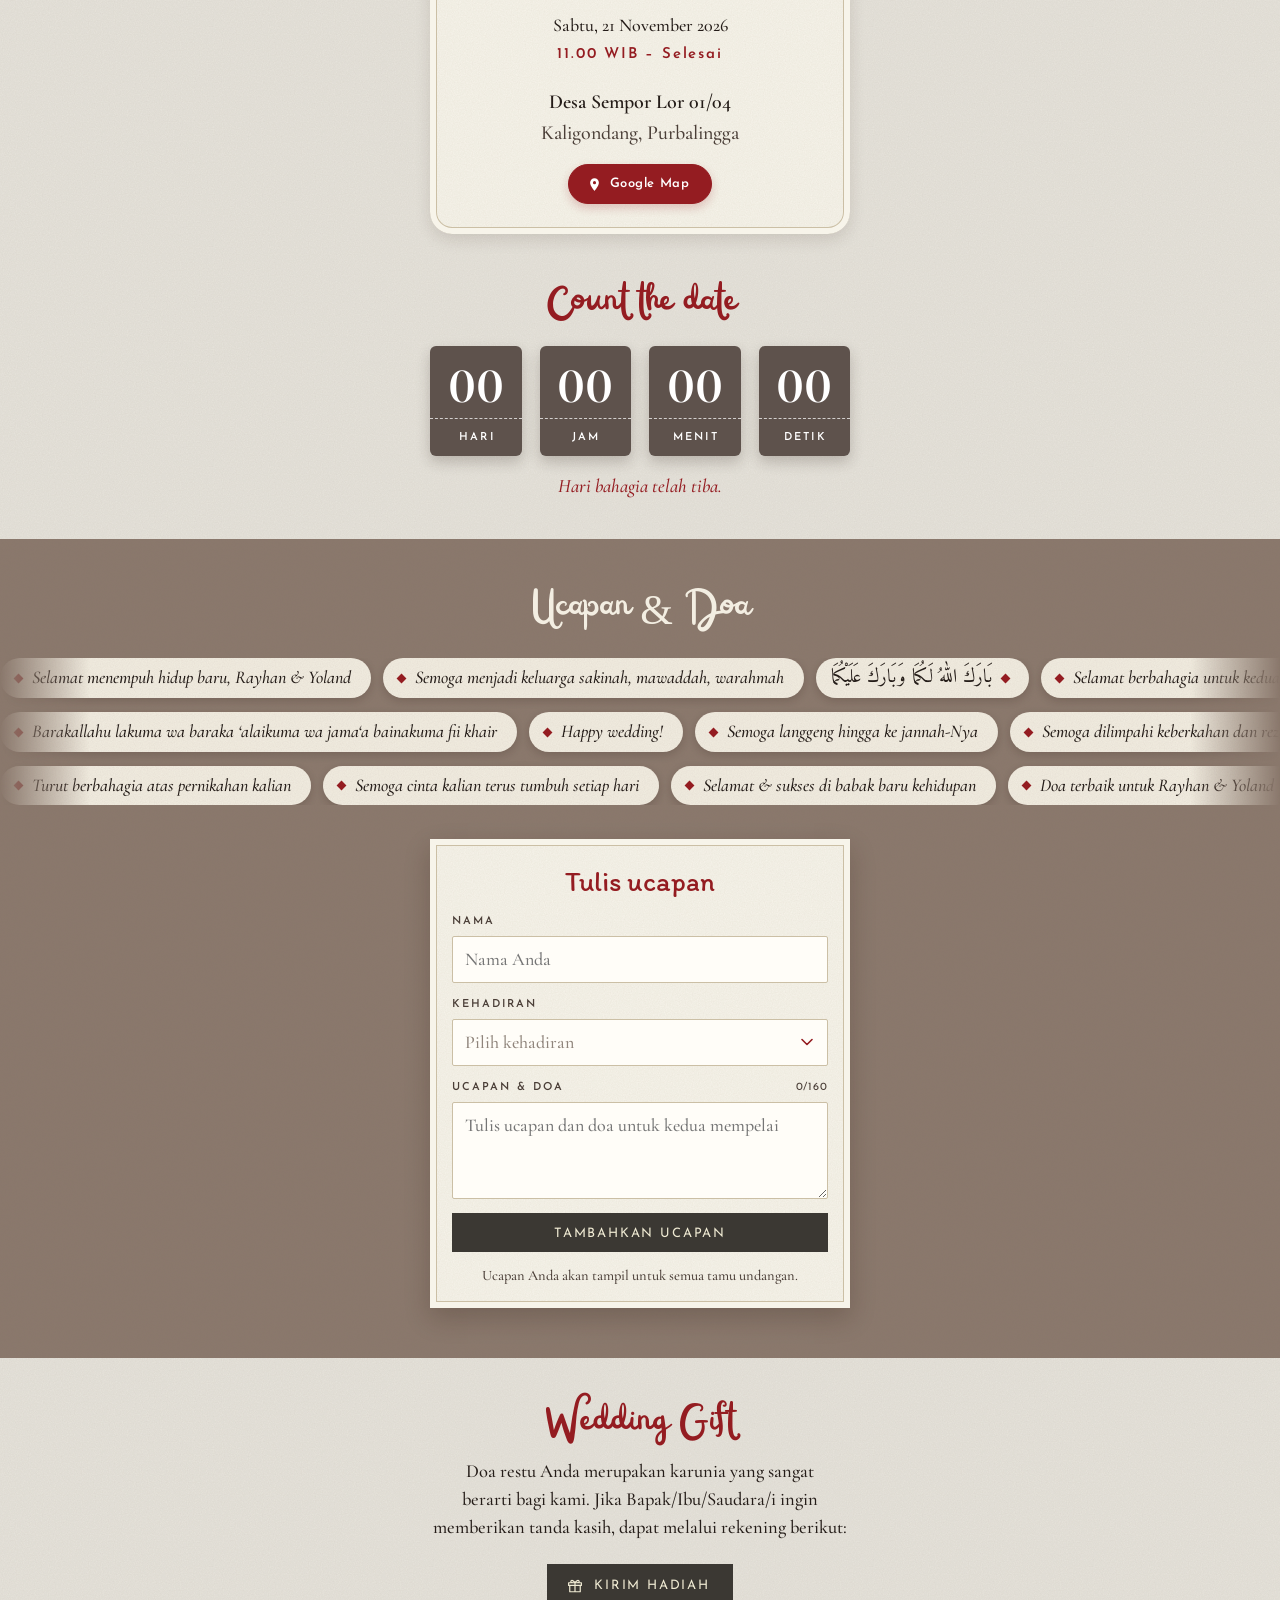
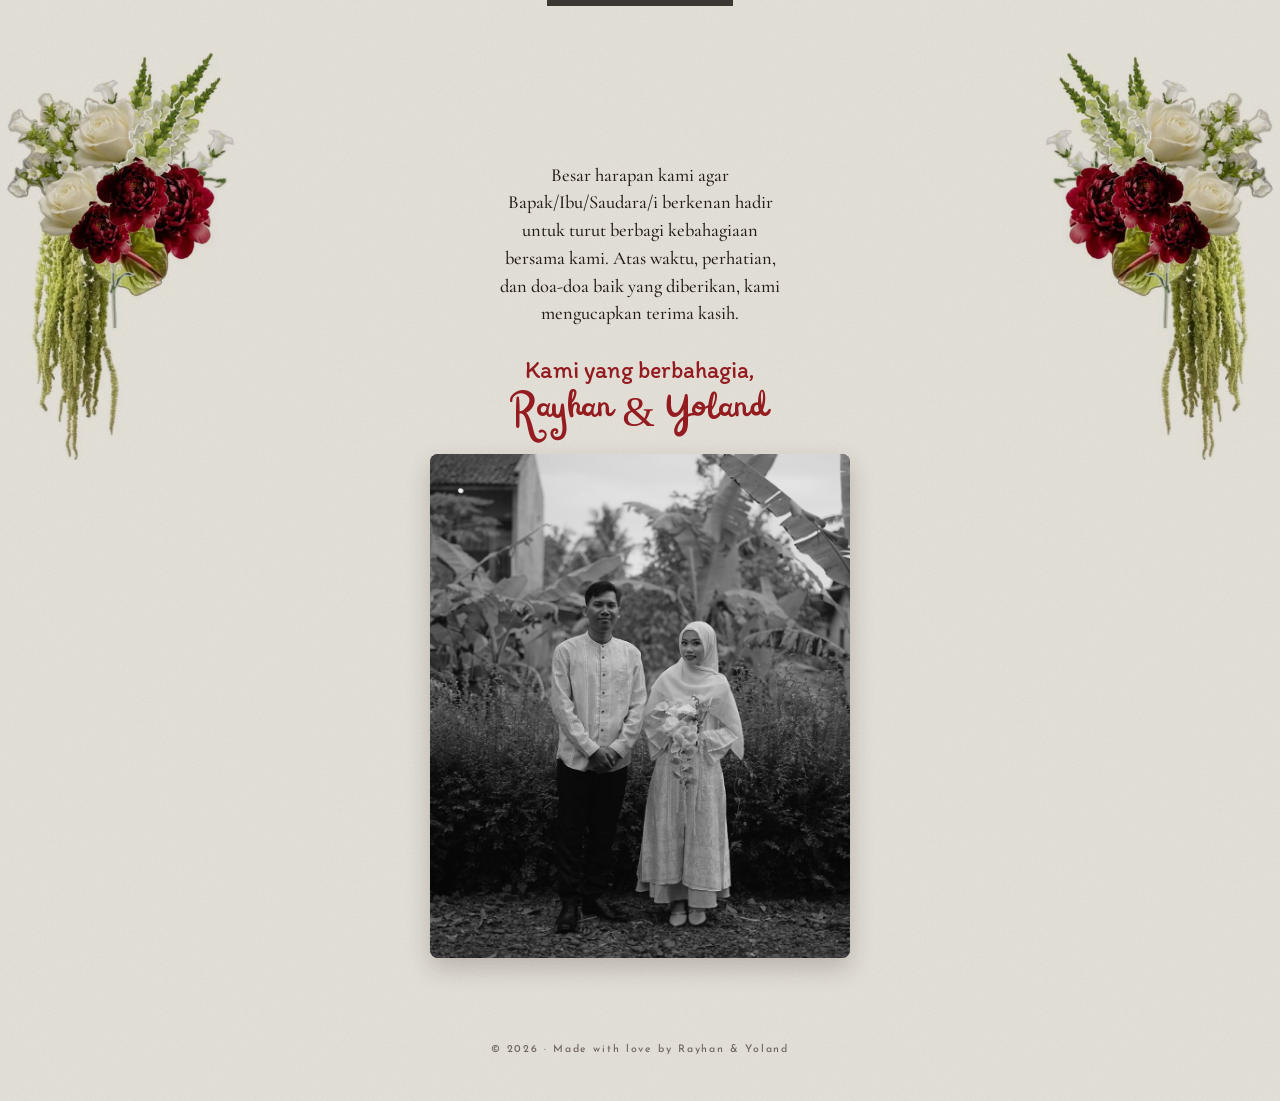
==== commit 40ecd6f8: "update" ====
--- a/index.html
+++ b/index.html
@@ -3034,13 +3034,24 @@
         };
       }
 
+      // capitalise the first letter of each word ("budi santoso" -> "Budi Santoso"), leaving the rest as is
+      function capitalizeWords(s) {
+        return String(s || "").replace(/(^|[\s\-\/(.])(\p{L})/gu, function (m, before, letter) {
+          return before + letter.toUpperCase();
+        });
+      }
+      // wish names in proper case whatever was typed: "BUDI SANTOSO" / "budi santoso" -> "Budi Santoso"
+      function properName(s) {
+        return capitalizeWords(String(s || "").trim().replace(/\s+/g, " ").toLowerCase());
+      }
+
       function wishPill(name, msg, mine, hadir) {
         var pill = document.createElement("p");
         pill.className =
           (mine ? "wish is-mine" : "wish") + (hadir === true ? " is-hadir" : "");
         var from = document.createElement("span");
         from.className = "wish-from";
-        from.textContent = name + ":";
+        from.textContent = properName(name) + ":";
         pill.appendChild(from);
         pill.appendChild(document.createTextNode(" " + msg));
         return pill;
@@ -3142,7 +3153,7 @@
       wForm.addEventListener("submit", function (e) {
         e.preventDefault();
         if (wBtn.disabled) return;
-        var name = wName.value.trim();
+        var name = properName(wName.value);
         var msg = wMsg.value.trim();
         var hadir = wHadir.value; // "true" | "false" | "" (not chosen yet)
         wOk.hidden = true;
@@ -3484,15 +3495,13 @@
         "iu",
       );
       function showGuest(name) {
-        name = String(name || "")
-          .trim()
-          .replace(/\s+/g, " ")
-          .slice(0, 80)
-          // capitalise the first letter of each word ("budi santoso" -> "Budi Santoso"); the rest is left
-          // as typed so titles like "S.Pd." keep their case
-          .replace(/(^|[\s\-\/(.])(\p{L})/gu, function (m, before, letter) {
-            return before + letter.toUpperCase();
-          });
+        // the rest of each word is left as typed so titles like "S.Pd." keep their case
+        name = capitalizeWords(
+          String(name || "")
+            .trim()
+            .replace(/\s+/g, " ")
+            .slice(0, 80),
+        );
         if (!name) return;
         // "Kepada Yth. Bapak/Ibu/Saudara/i" + [Budi]; a name that already carries a family word or
         // salutation ("Keluarga Bapak Joko", "Mbak Sari") drops the generic one: "Kepada Yth." + [Keluarga Bapak Joko]
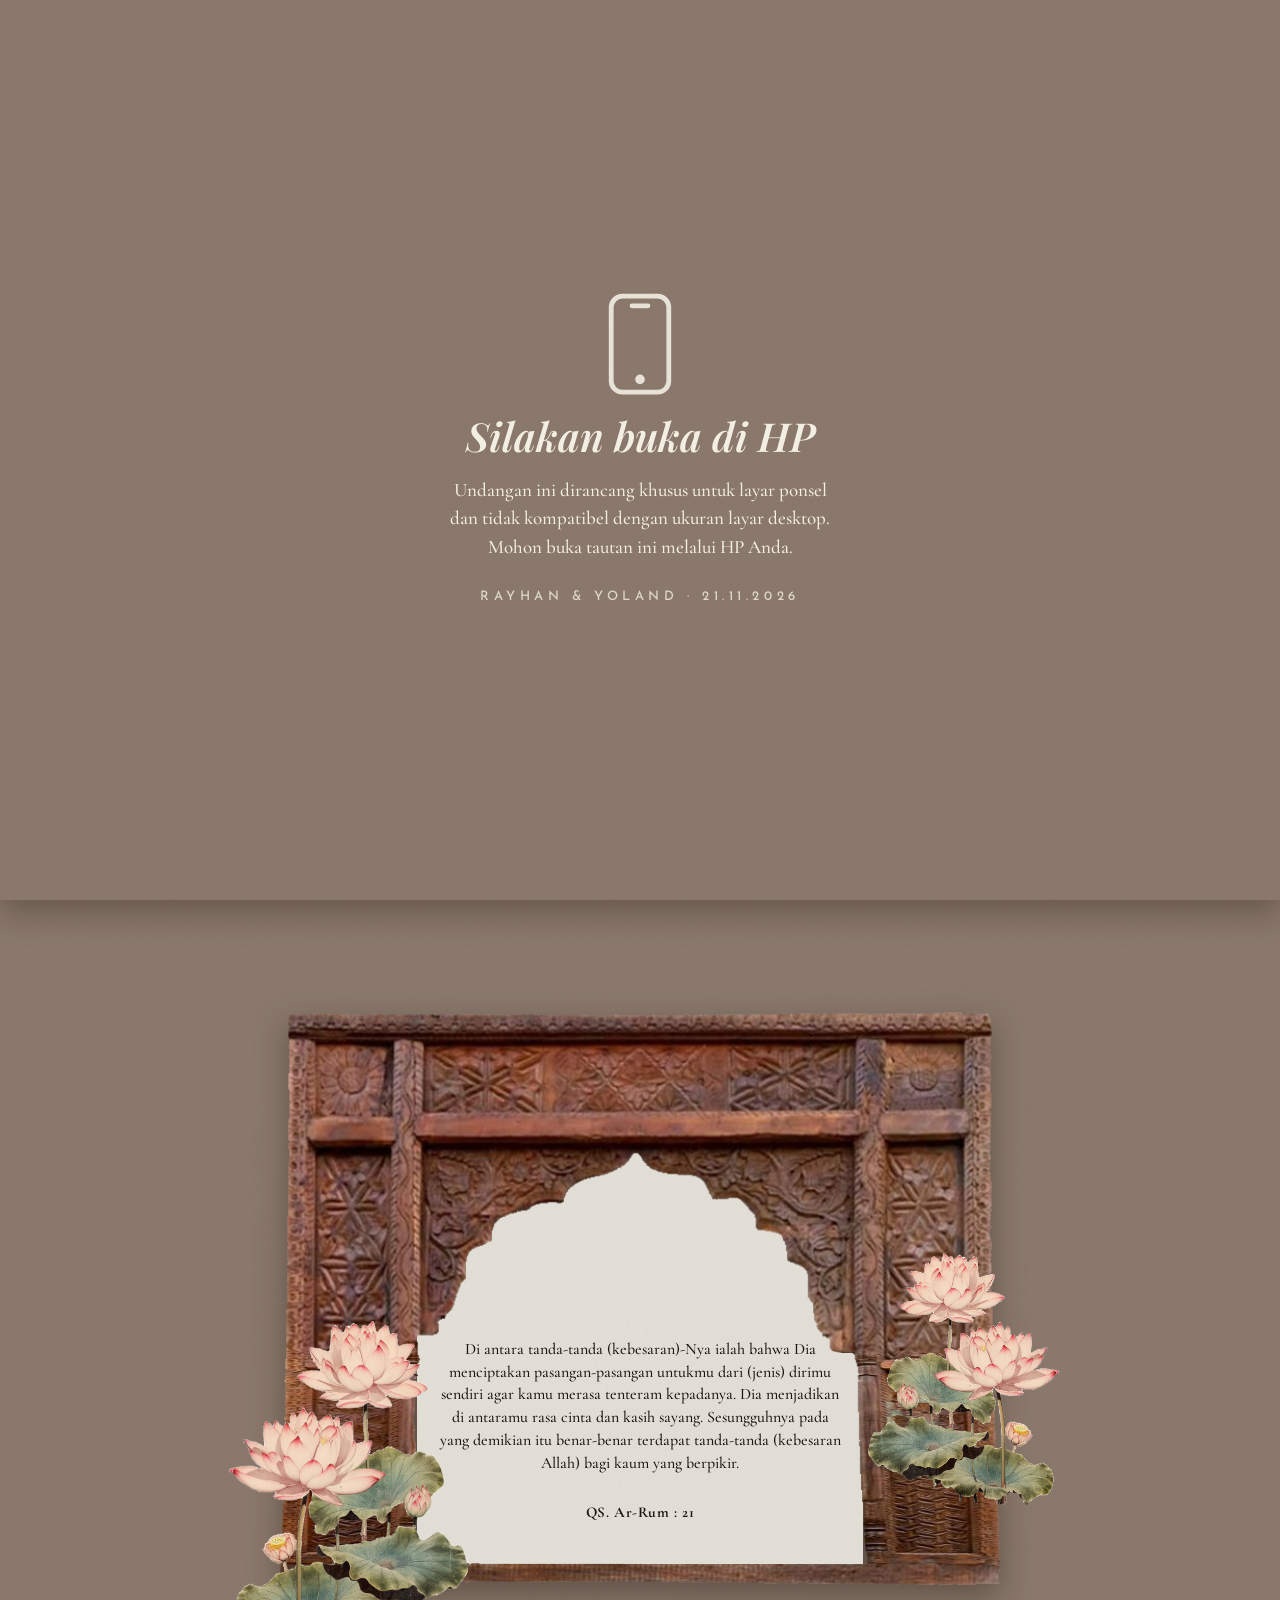
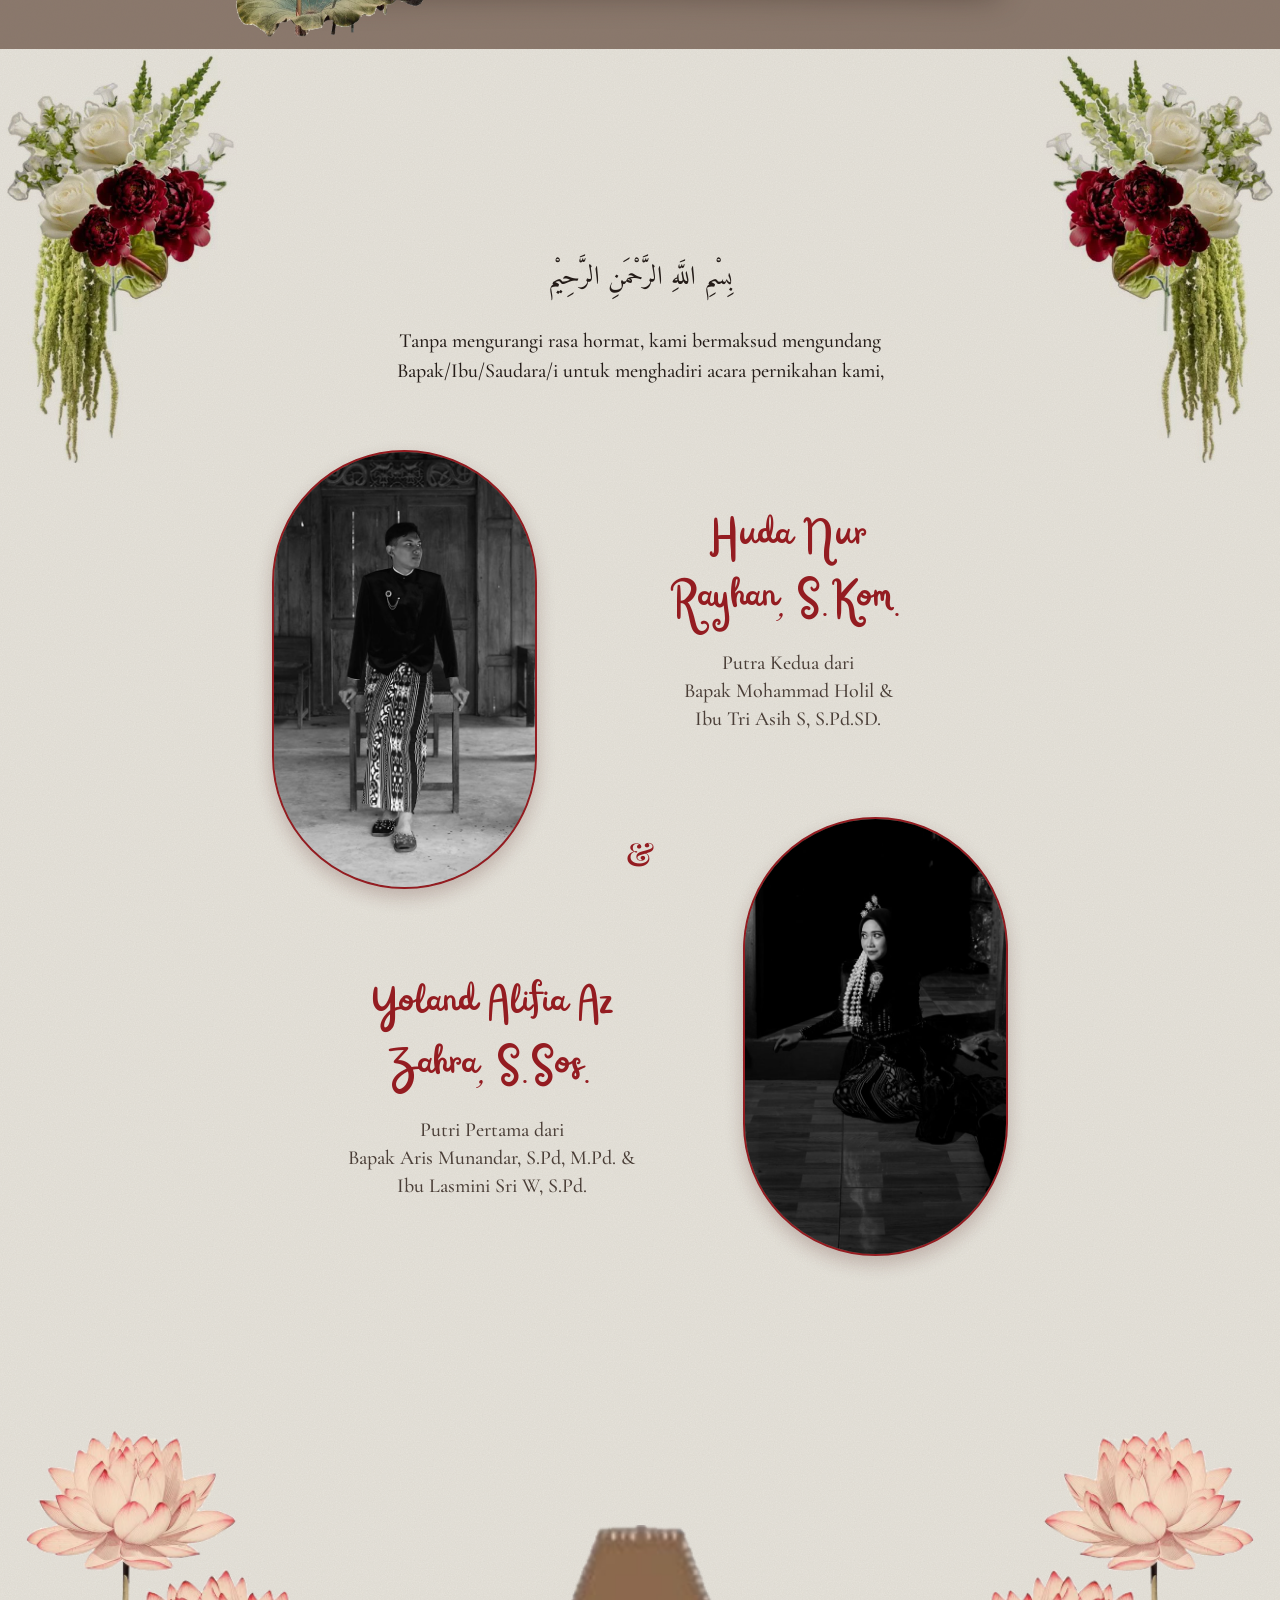
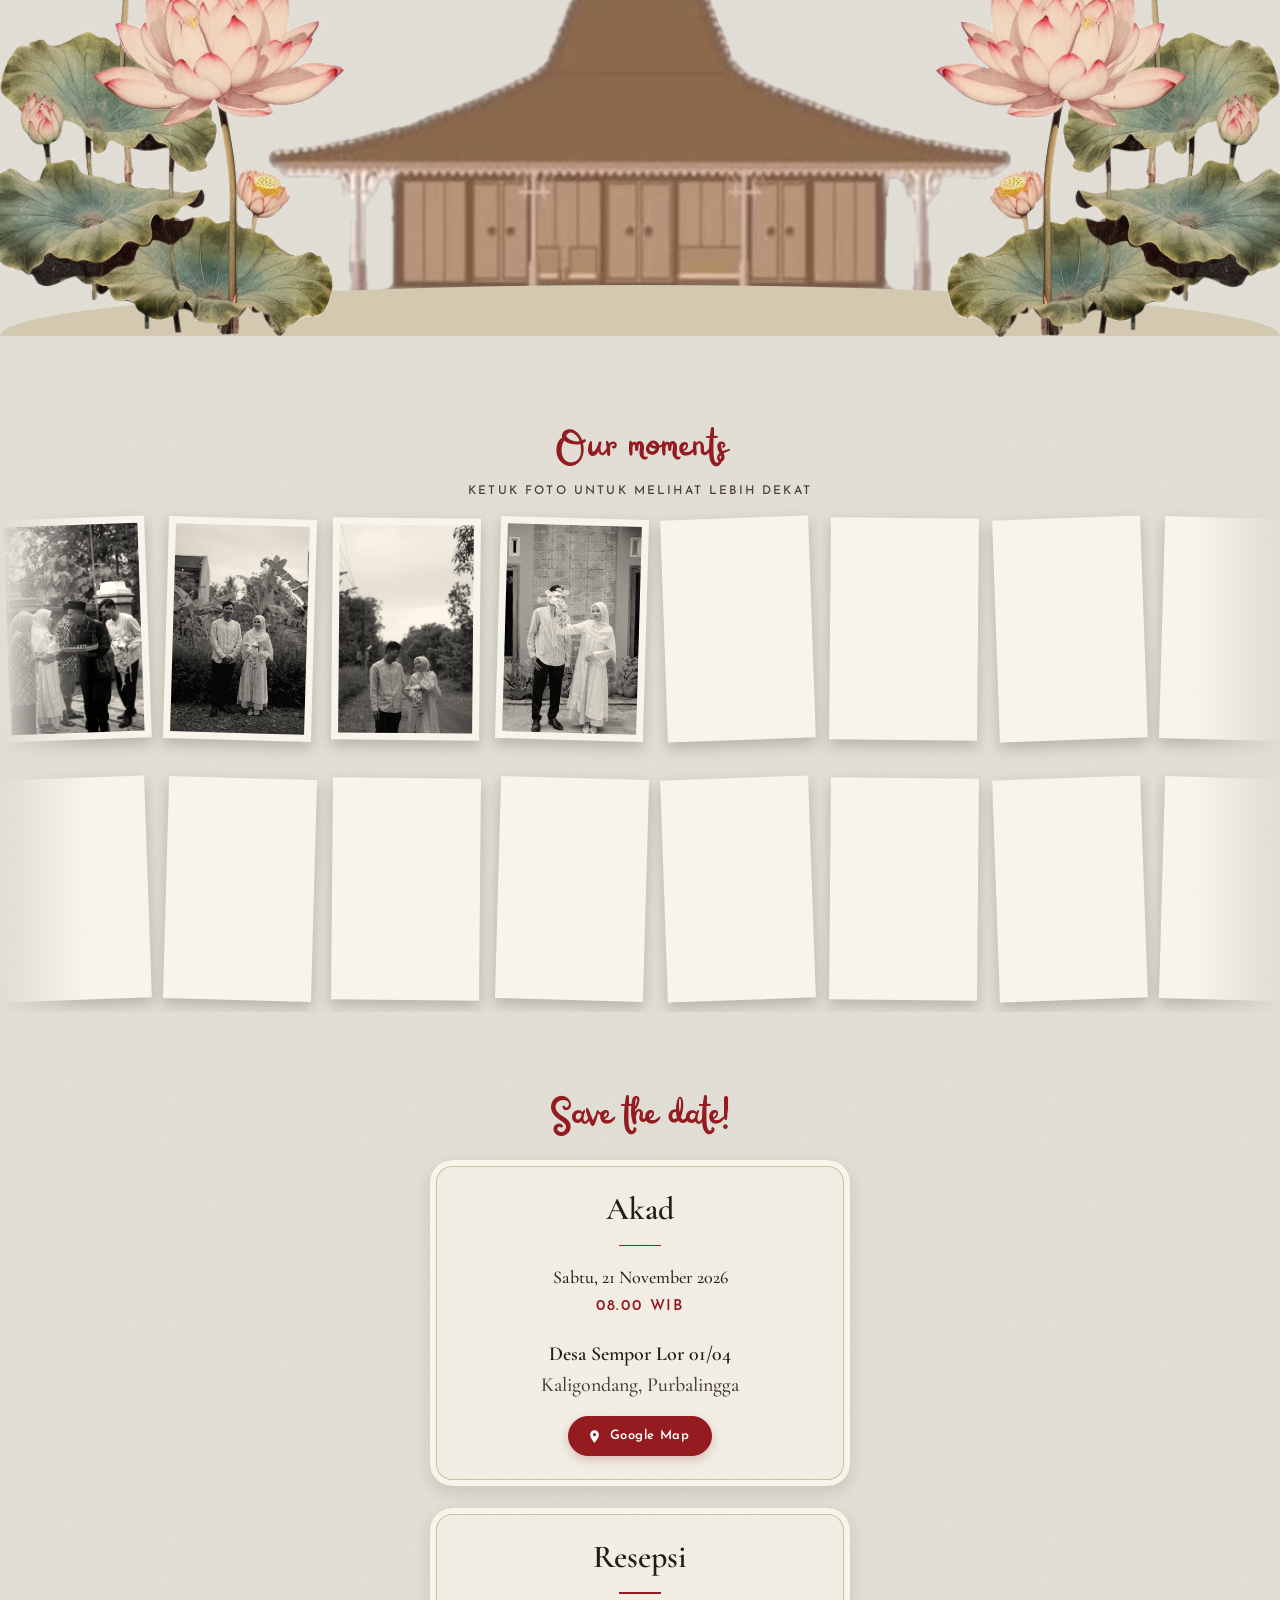
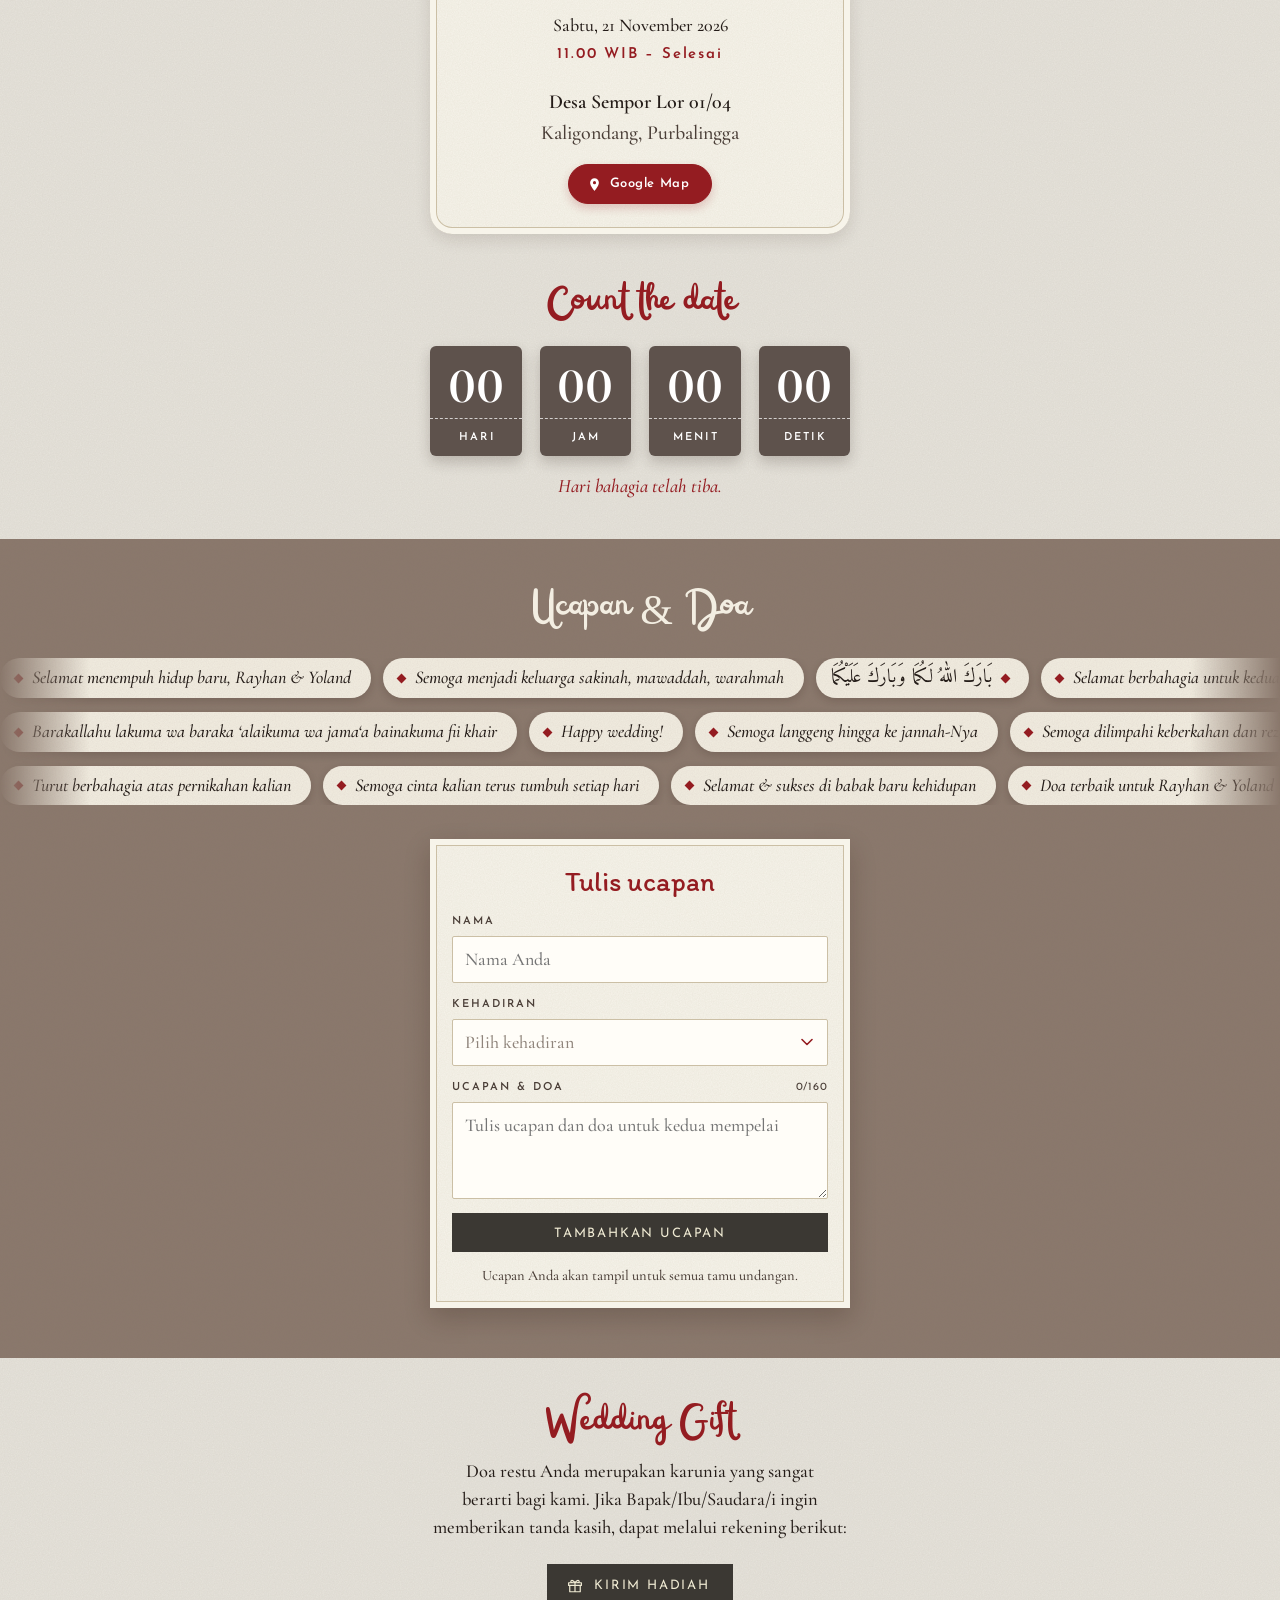
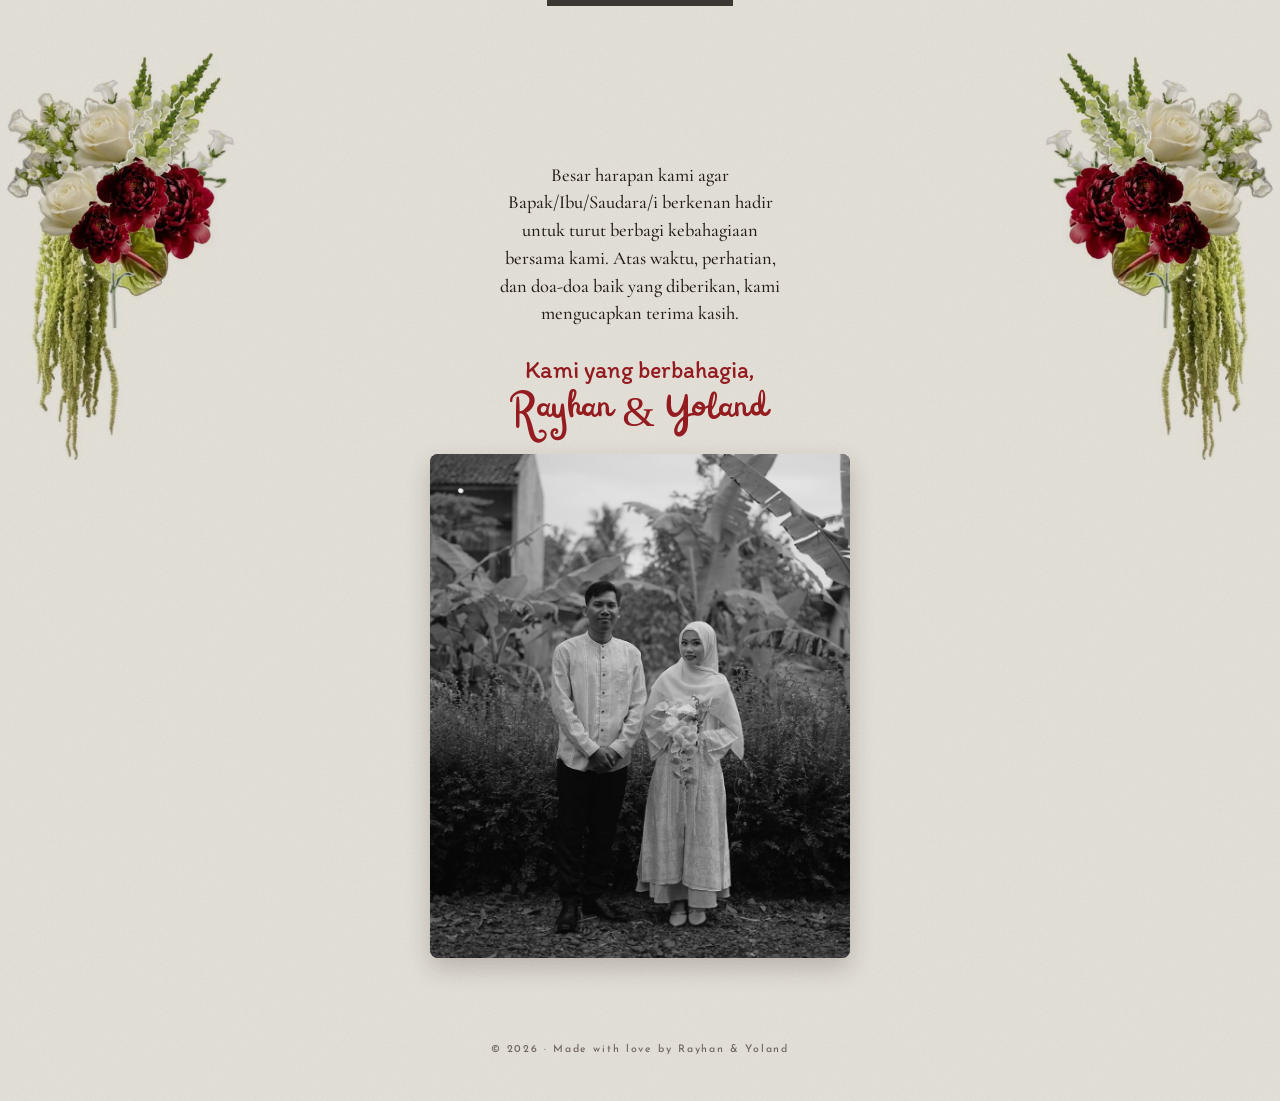
==== commit d36d2206: "id" ====
--- a/index.html
+++ b/index.html
@@ -3480,7 +3480,7 @@
       });
 
       // Guest name comes only from the link: index.html?GuestName=Budi uses the name as-is, otherwise
-      // index.html?BelovedGuest=12 looks the guest up in Supabase (list_pengunjung.Nama).
+      // index.html?id=12 looks the guest up in Supabase (list_pengunjung.Nama).
       // No match (or neither param) keeps just "Kepada Yth. Bapak/Ibu/Saudara/i". textContent, so no HTML injection.
       // Family words and salutations (whole words, any case, optional trailing dot: "Bpk.", "Kel.")
       var GUEST_SALUTATION = new RegExp(
@@ -3524,7 +3524,7 @@
       try {
         var params = new URLSearchParams(window.location.search);
         var guestName = (params.get("GuestName") || "").trim();
-        var guestId = (params.get("BelovedGuest") || "").trim();
+        var guestId = (params.get("id") || "").trim();
         if (guestName) {
           // ?GuestName=... names the guest directly, no lookup needed
           showGuest(guestName);
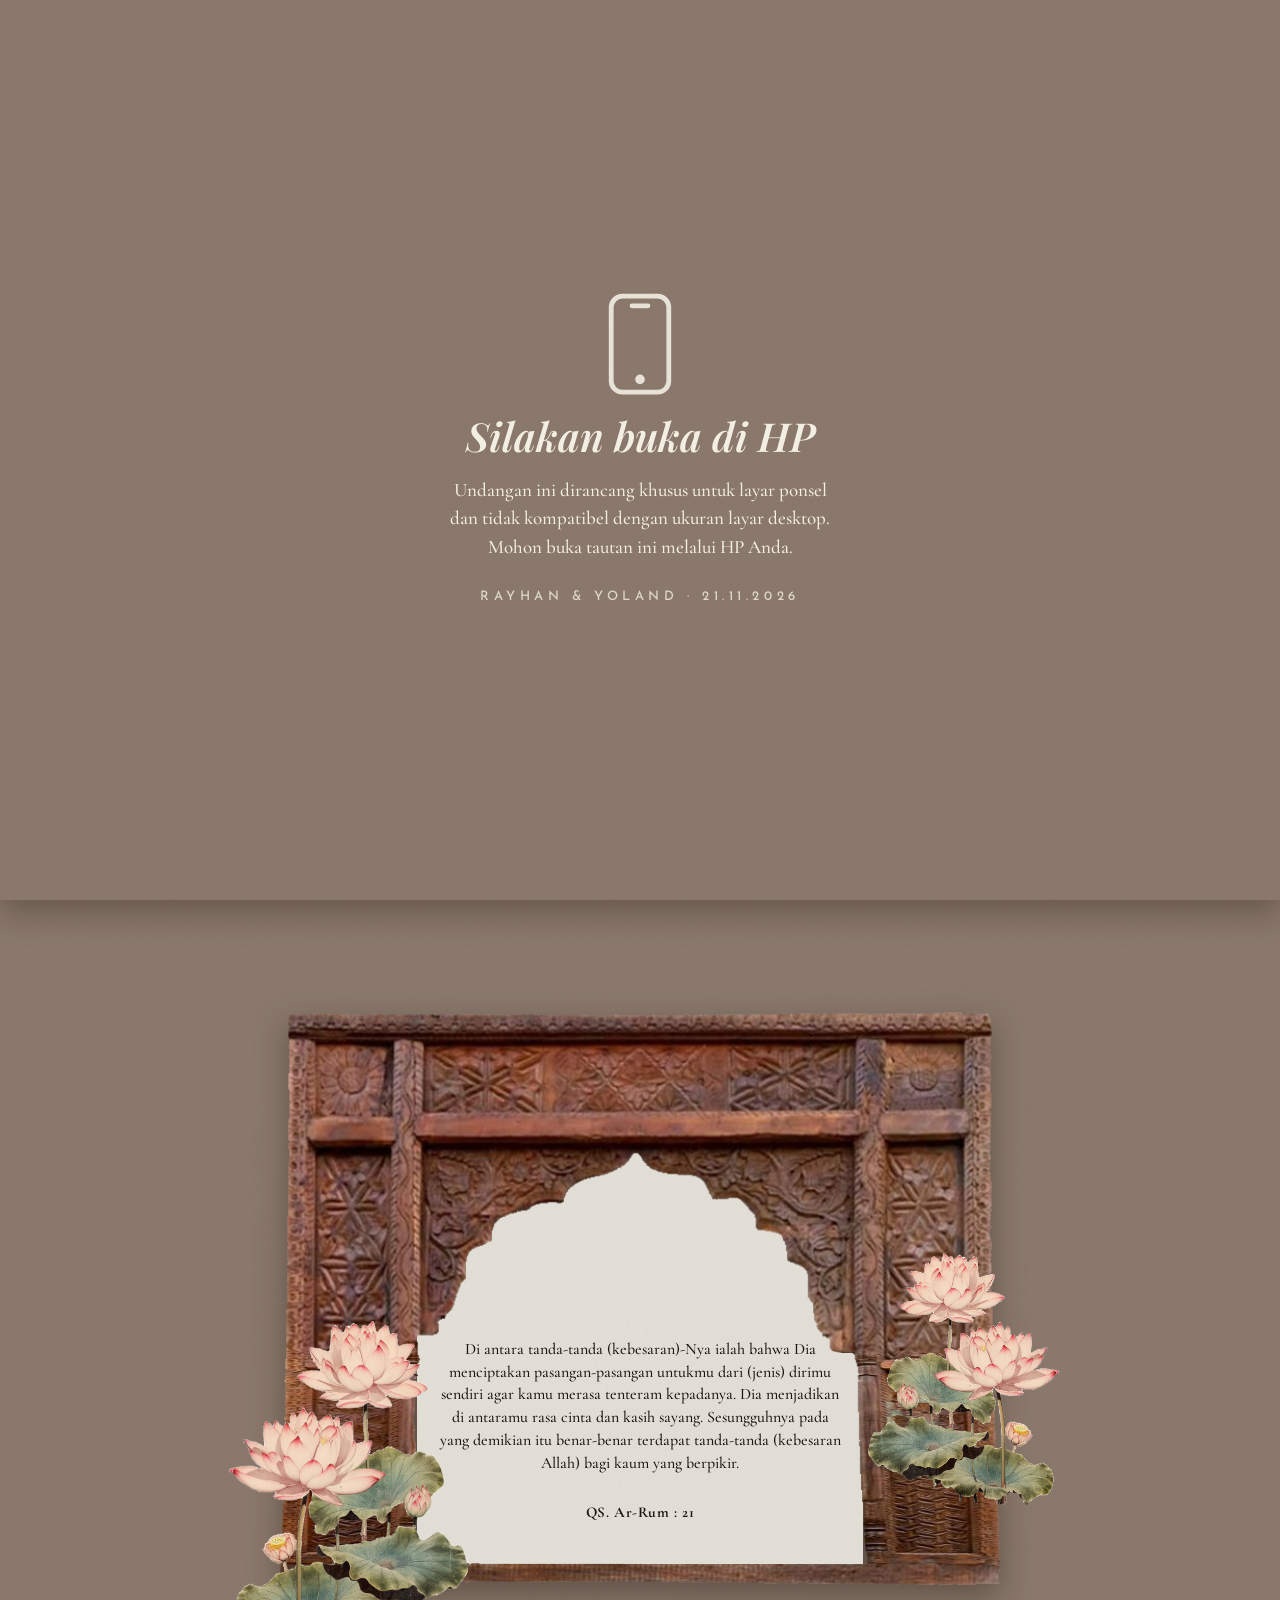
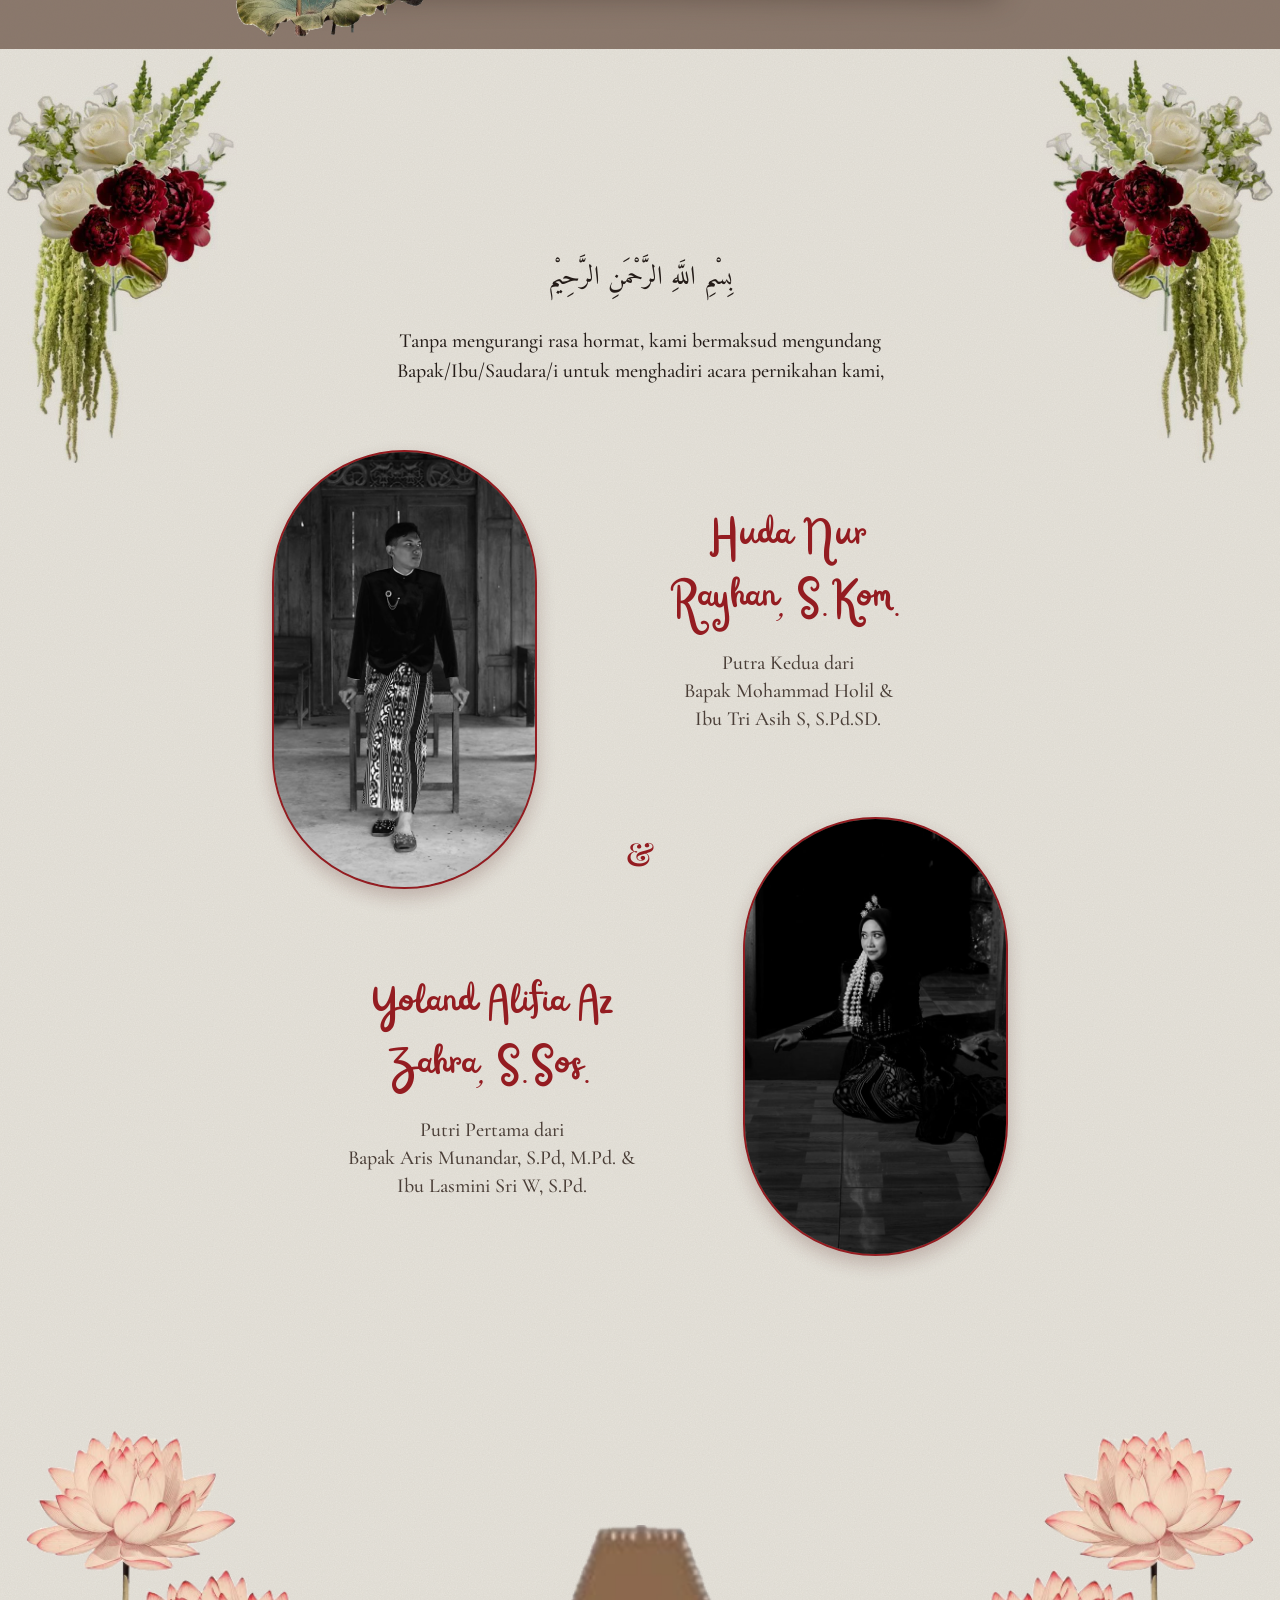
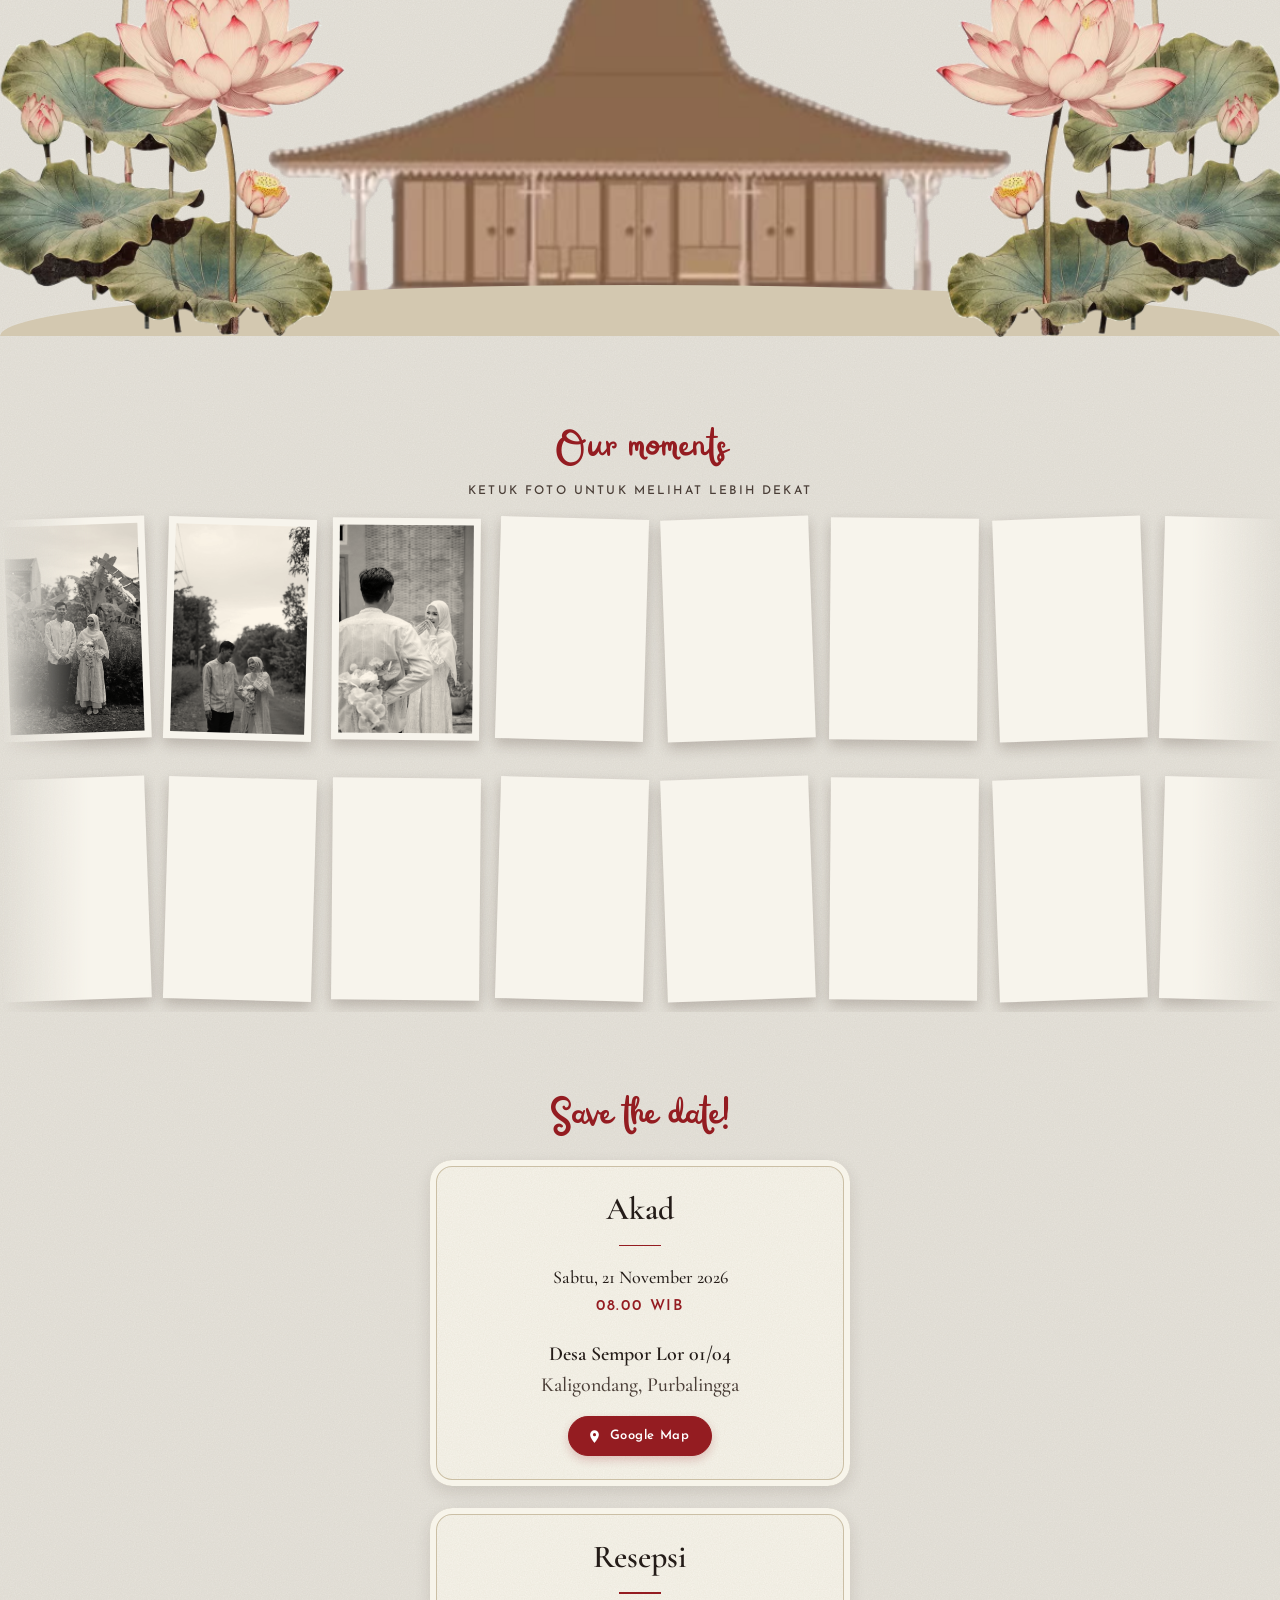
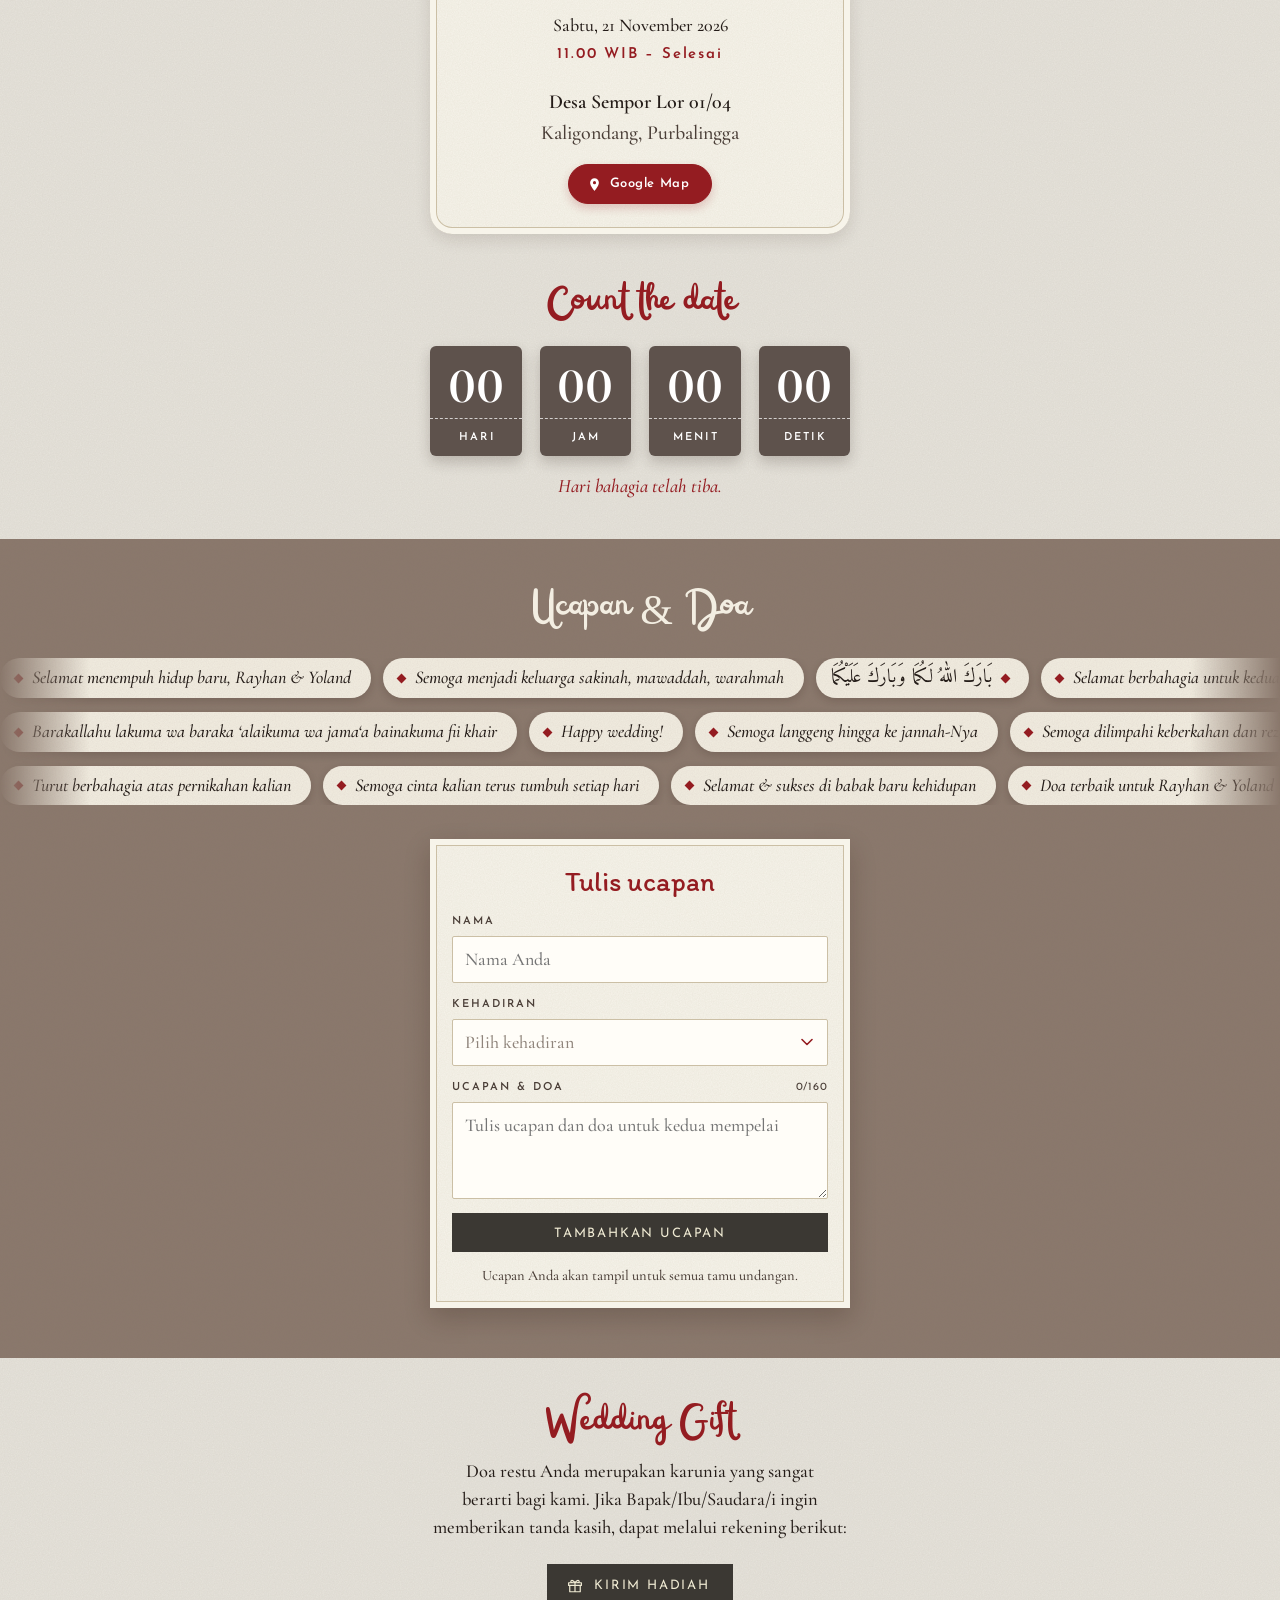
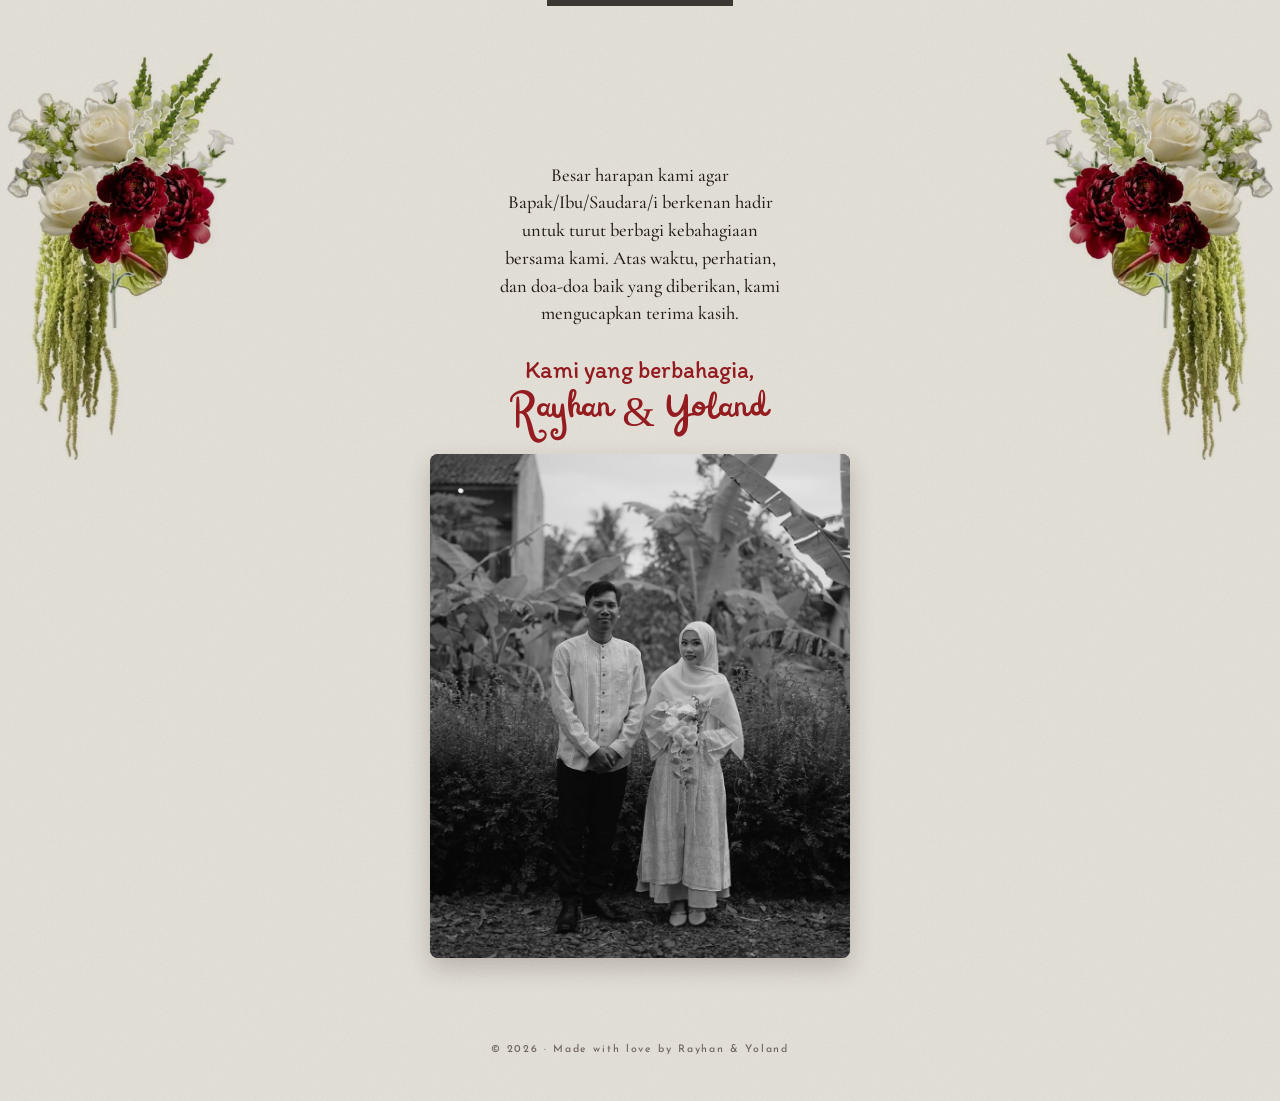
==== commit 5a8e6d19: "update" ====
--- a/index.html
+++ b/index.html
@@ -2528,13 +2528,13 @@
           <div class="track">
             <div class="group">
               <figure class="shot">
-                <img src="pict/slide/engagement/web/DSC02086.jpg" width="1350" height="900" decoding="async" alt="&nbsp;" />
-              </figure>
-              <figure class="shot">
                 <img src="pict/slide/engagement/web/DSC02120.jpg" width="900" height="1350" decoding="async" alt="&nbsp;" />
               </figure>
               <figure class="shot">
                 <img src="pict/slide/engagement/web/DSC02135.jpg" width="900" height="1125" decoding="async" alt="&nbsp;" />
+              </figure>
+              <figure class="shot">
+                <img src="pict/slide/engagement/web/DSC02161.jpg" width="900" height="1301" decoding="async" alt="&nbsp;" />
               </figure>
               <figure class="shot">
                 <img src="pict/slide/engagement/web/DSC02162.jpg" width="900" height="1307" decoding="async" alt="&nbsp;" />
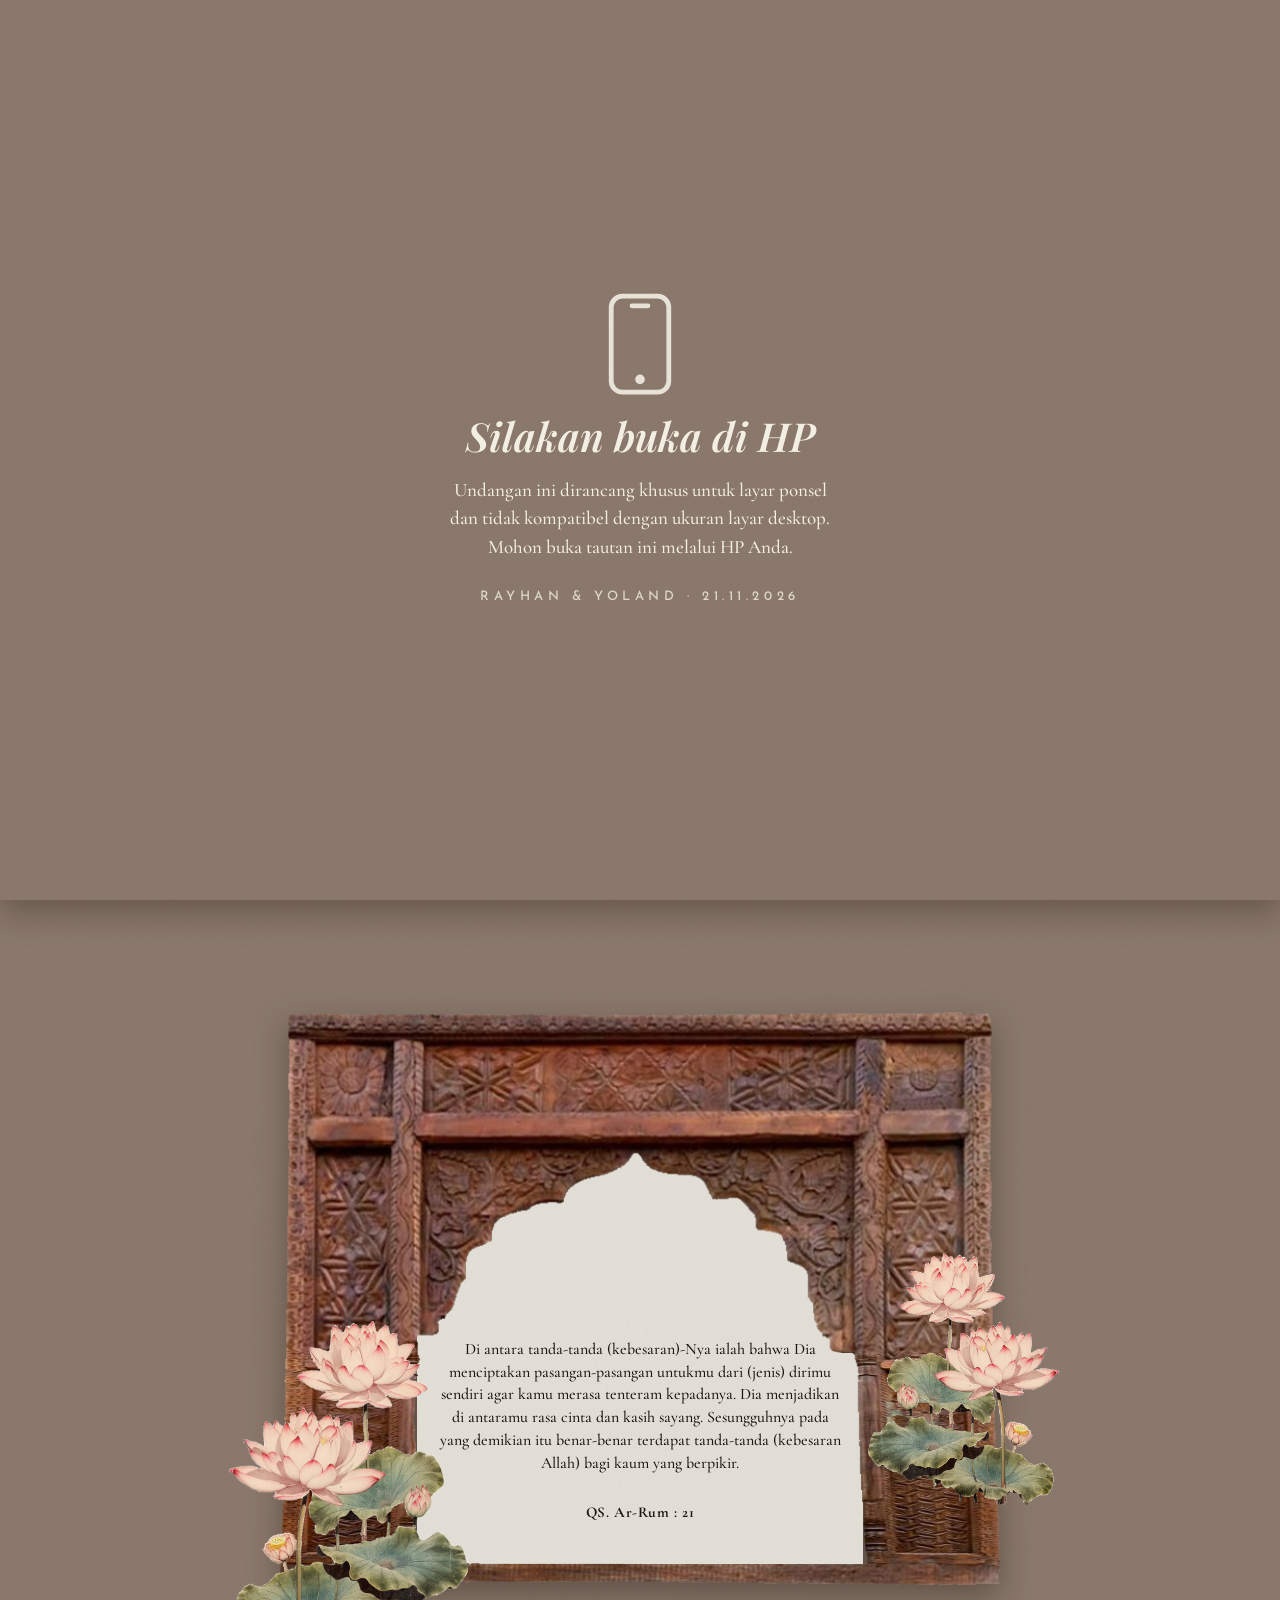
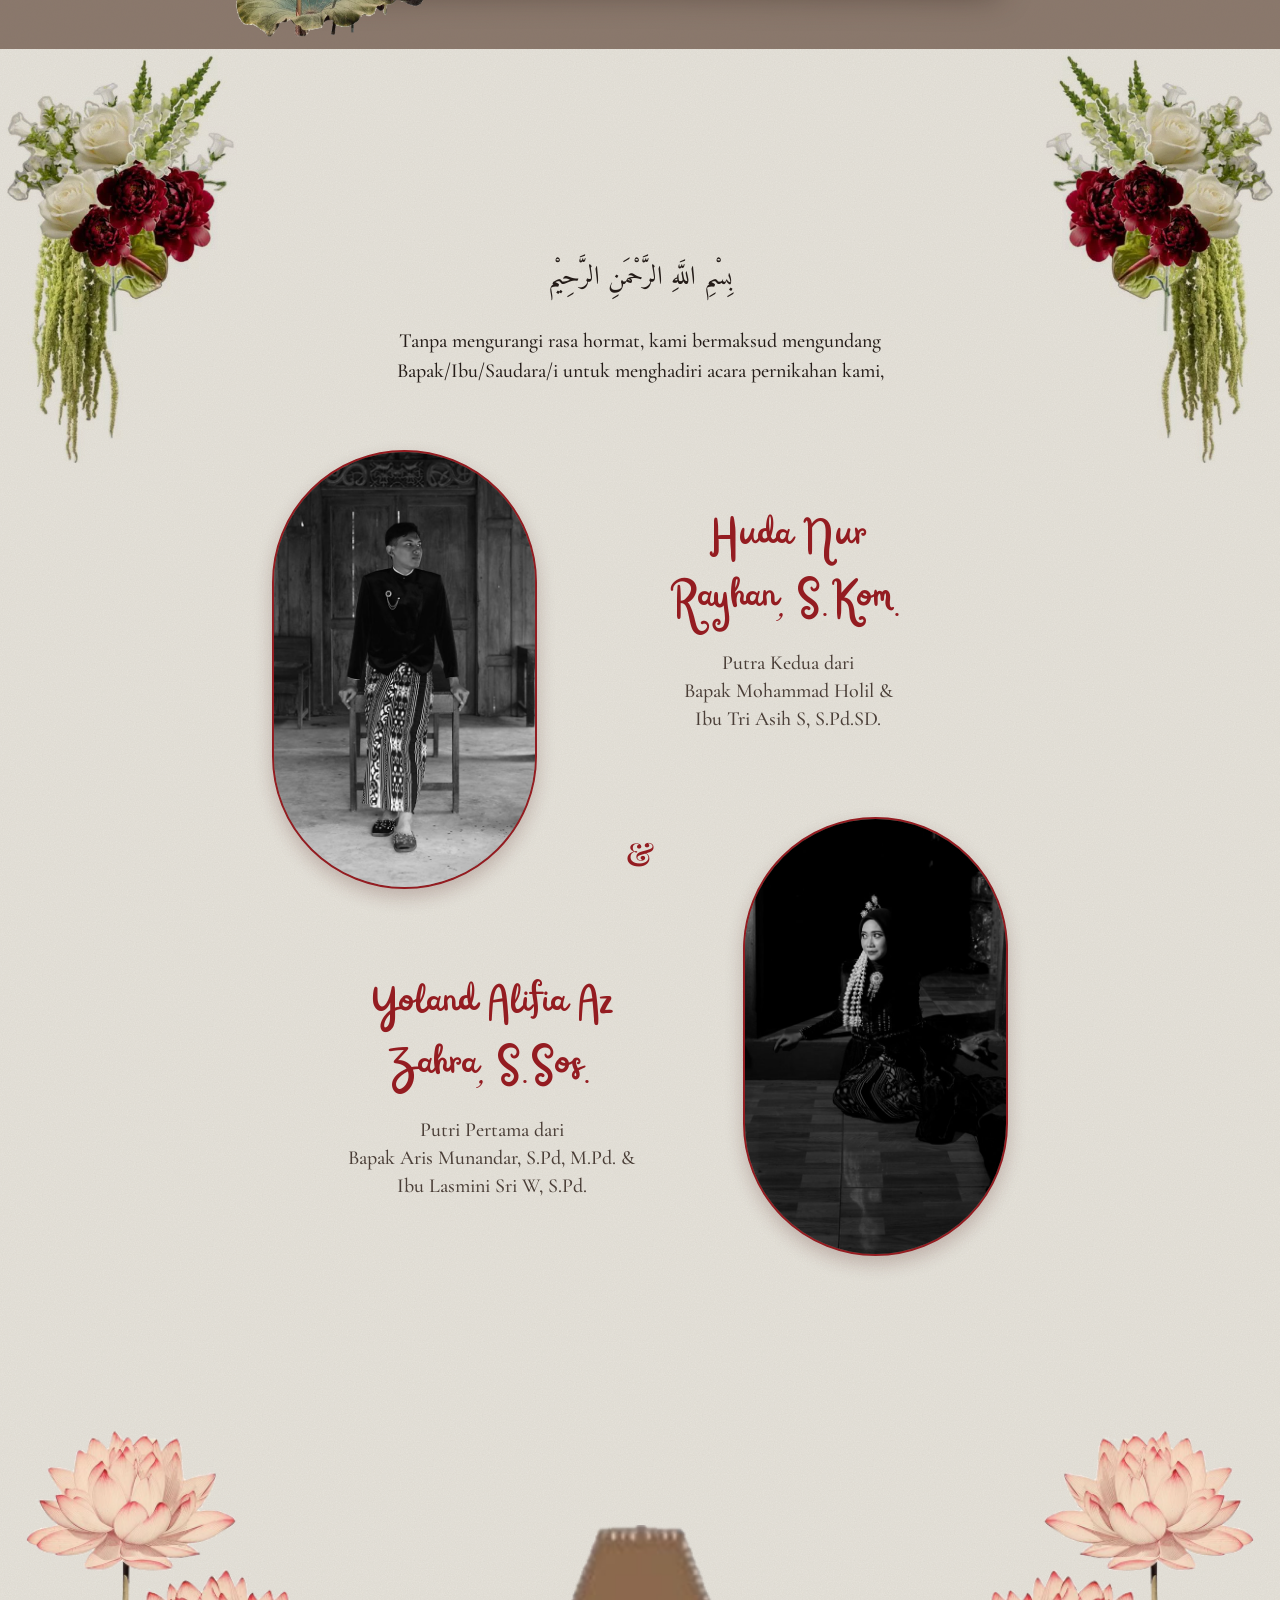
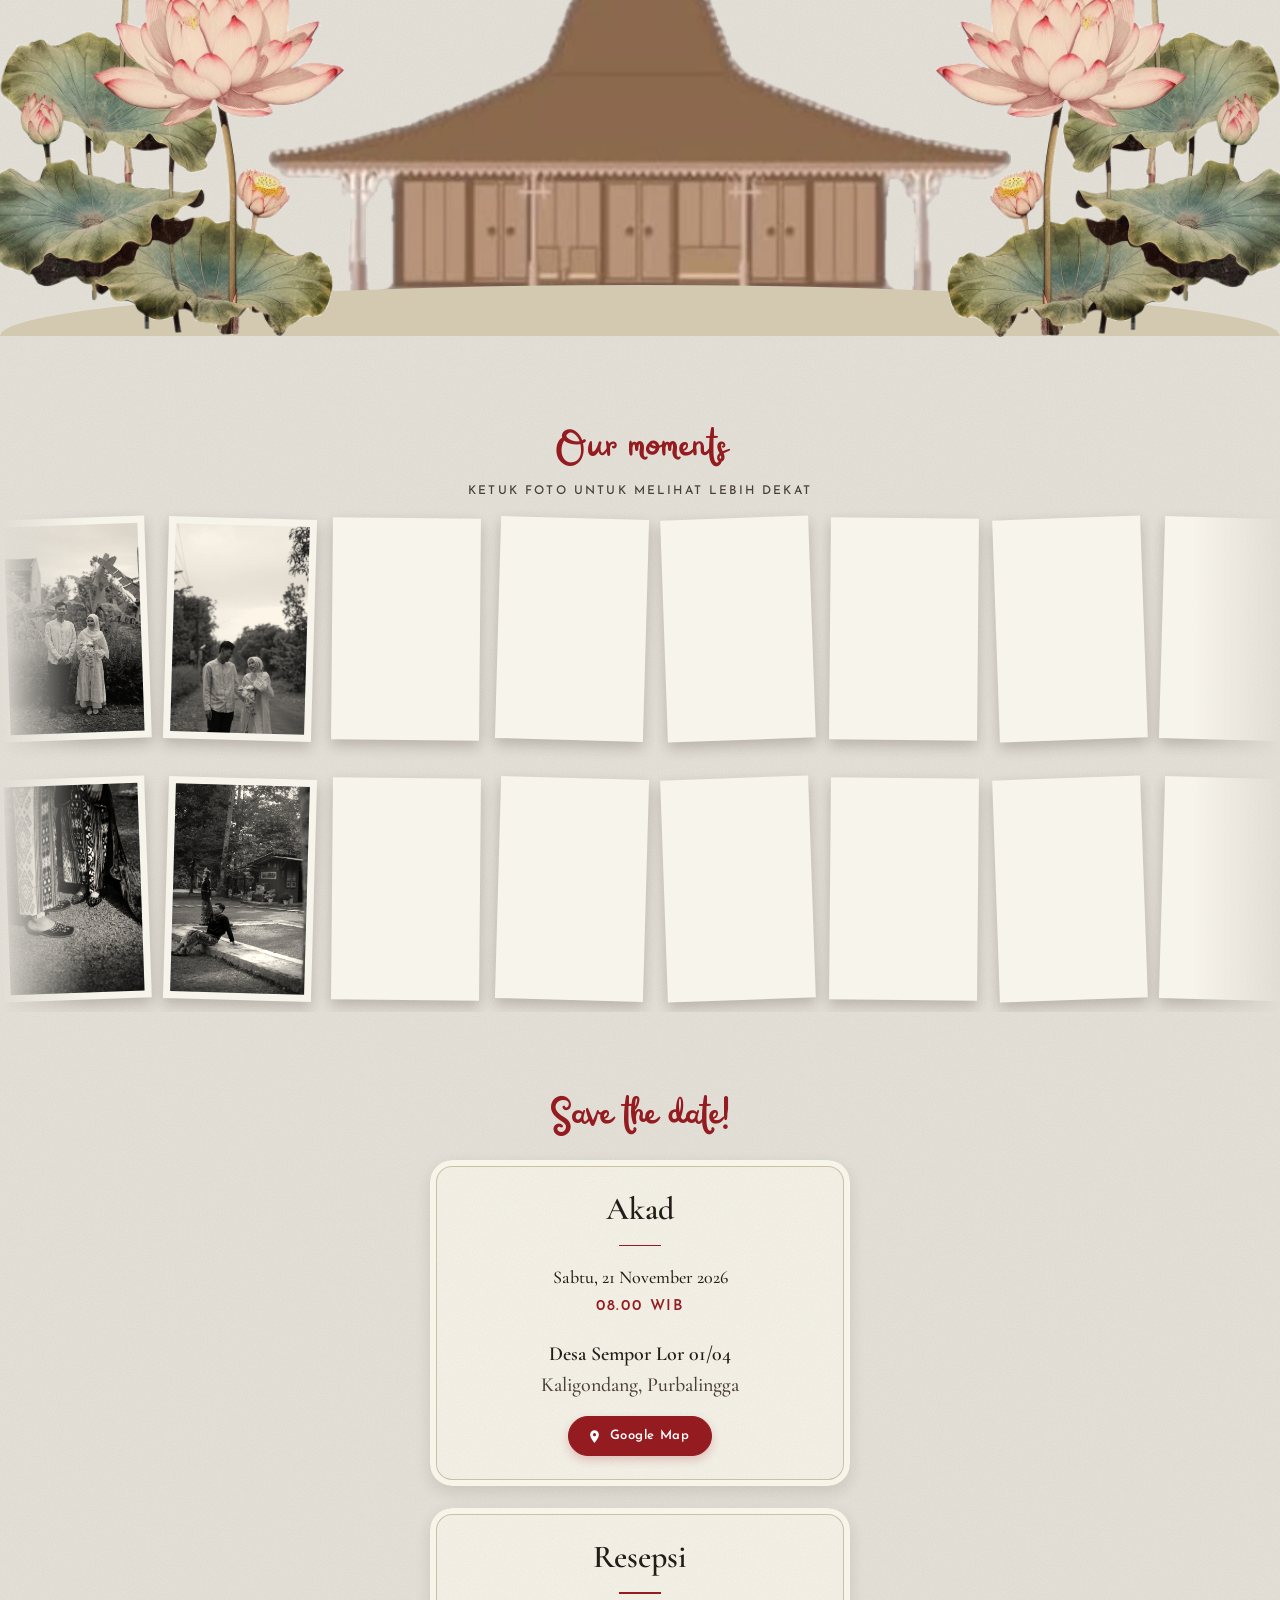
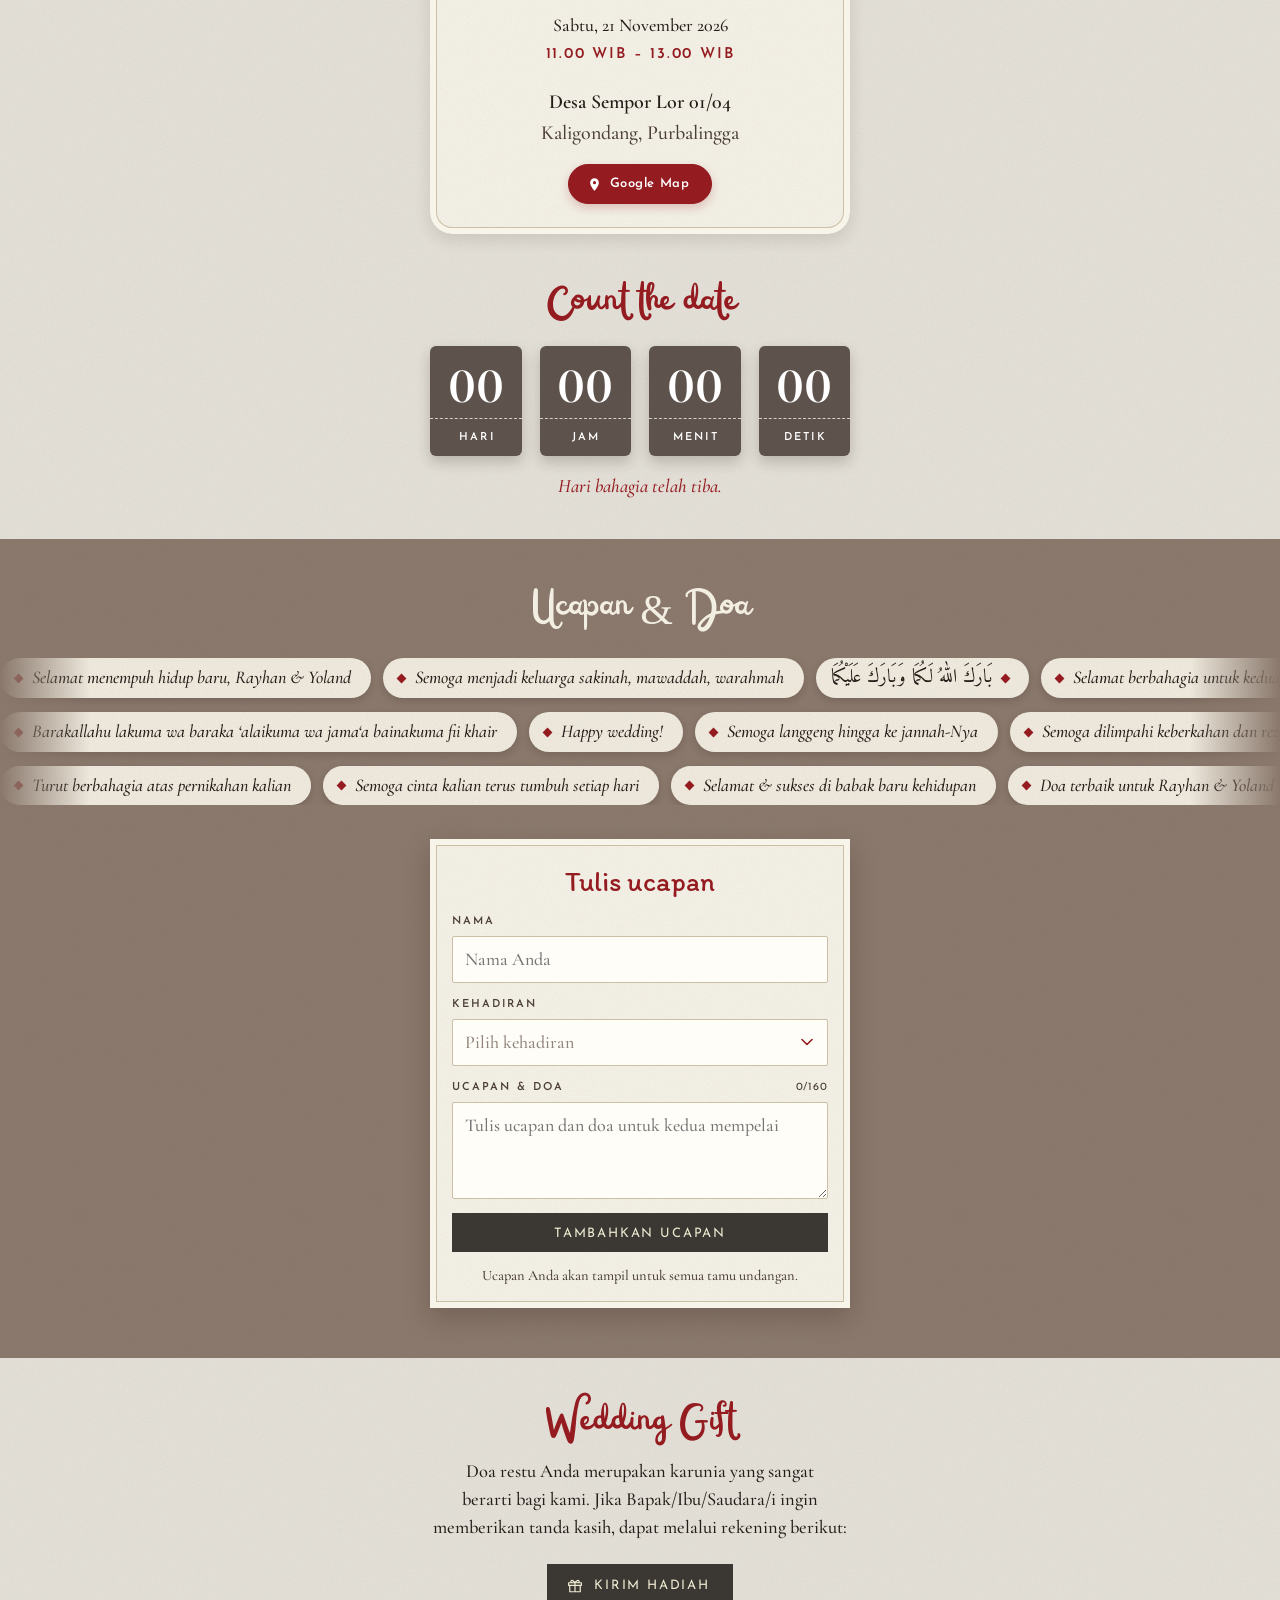
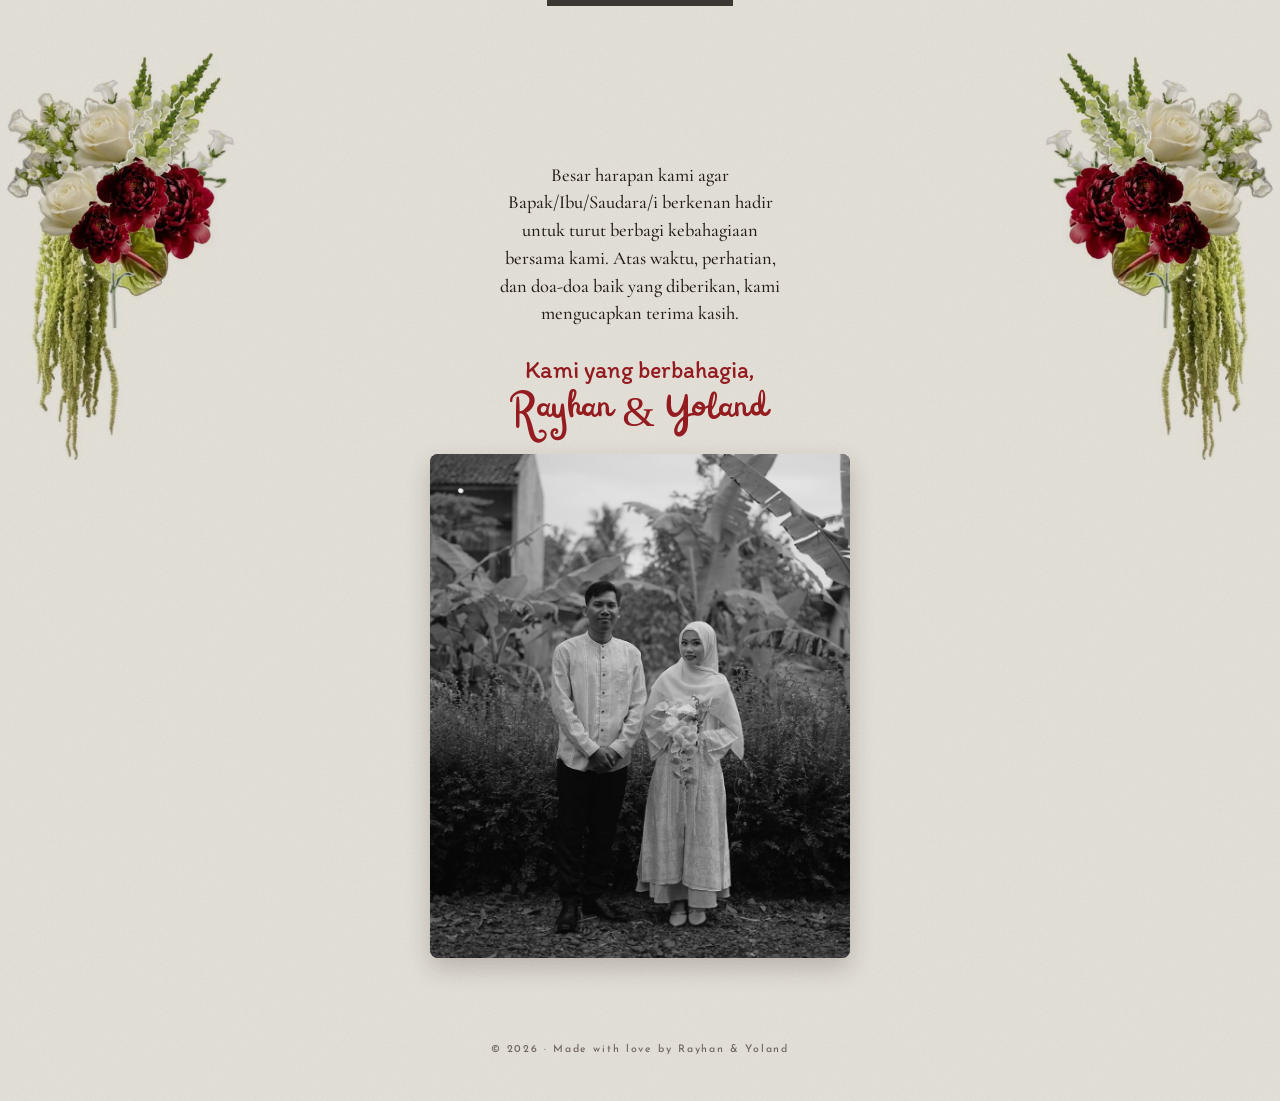
==== commit 9da53899: "update time" ====
--- a/index.html
+++ b/index.html
@@ -2611,7 +2611,7 @@
             <h3 class="ev-title">Resepsi</h3>
             <hr class="ev-rule" />
             <p class="ev-date">Sabtu, 21 November 2026</p>
-            <p class="ev-time">11.00 WIB – Selesai</p>
+            <p class="ev-time">11.00 WIB – 13.00 WIB</p>
             <p class="ev-venue">Desa Sempor Lor 01/04</p>
             <p class="ev-addr">Kaligondang, Purbalingga</p>
             <a class="map-btn" href="https://maps.app.goo.gl/SySkiYxQXX4cGGvx7" target="_blank" rel="noopener">
